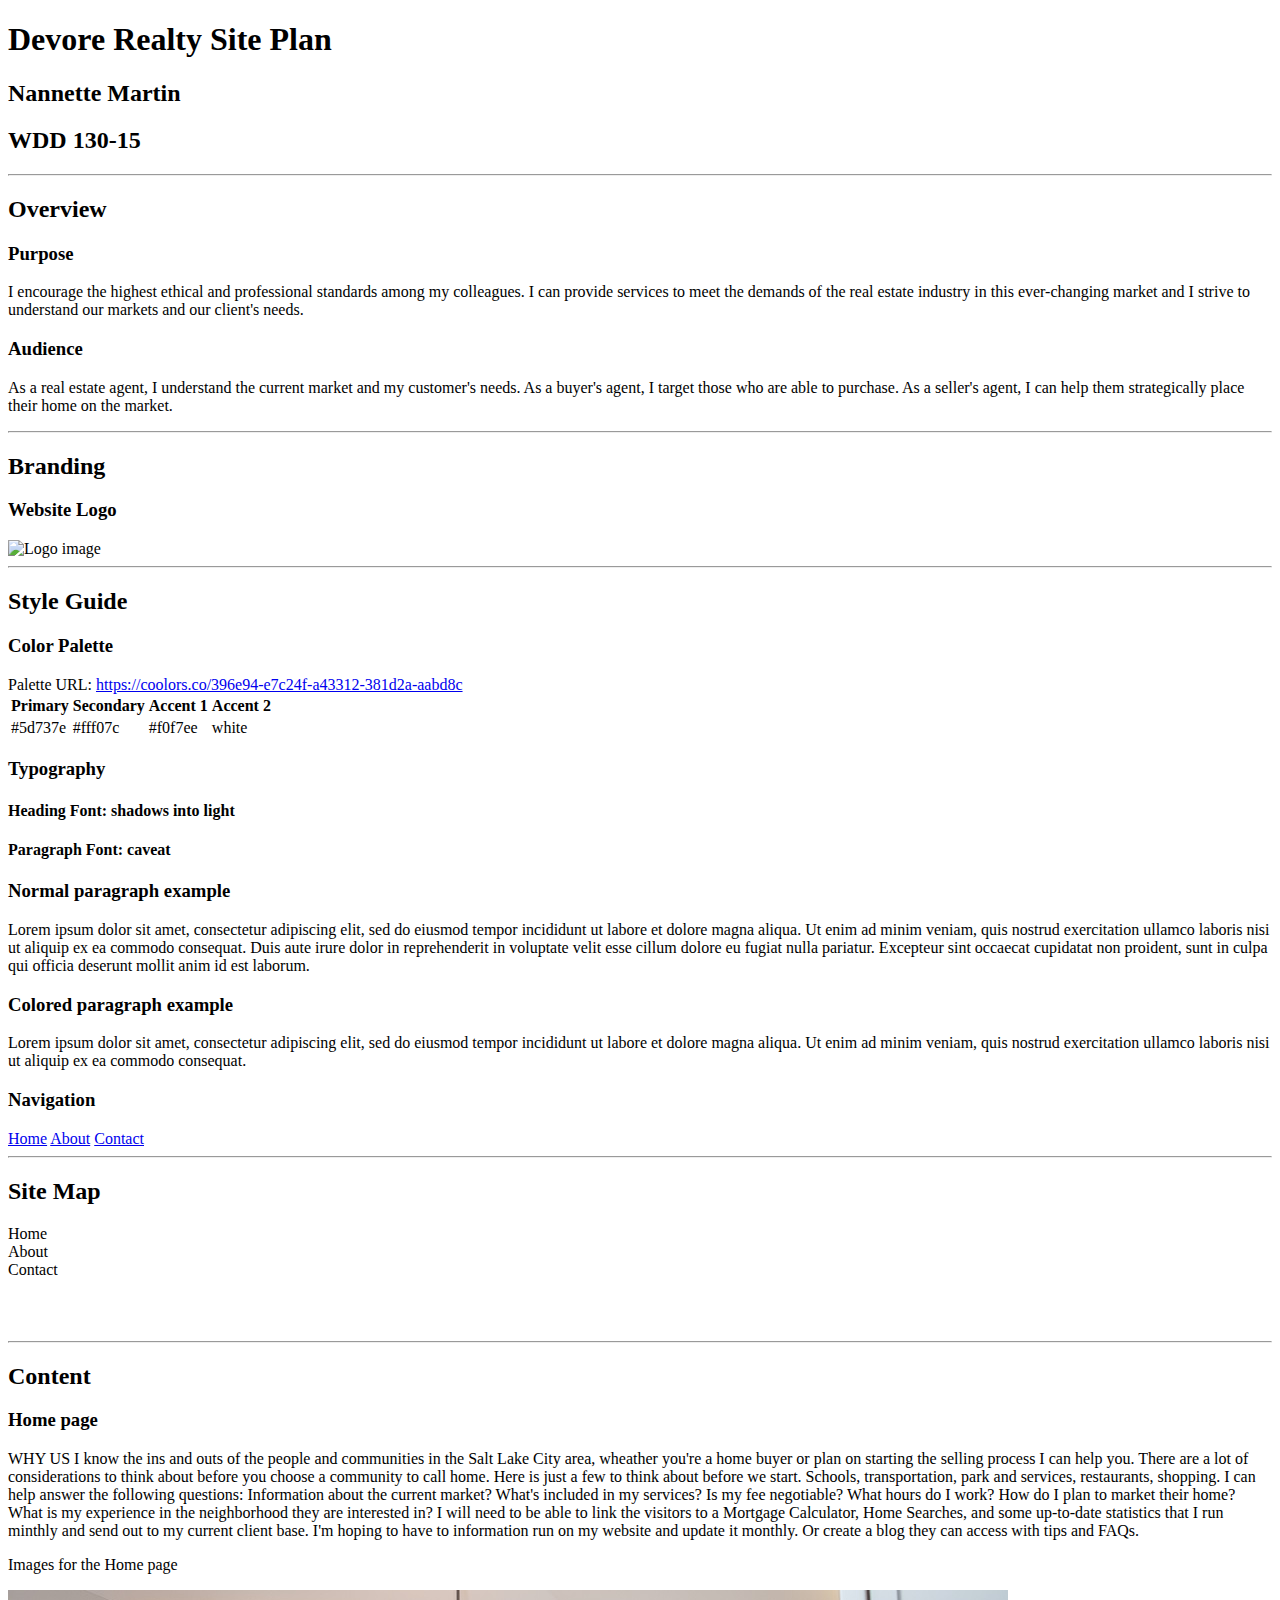
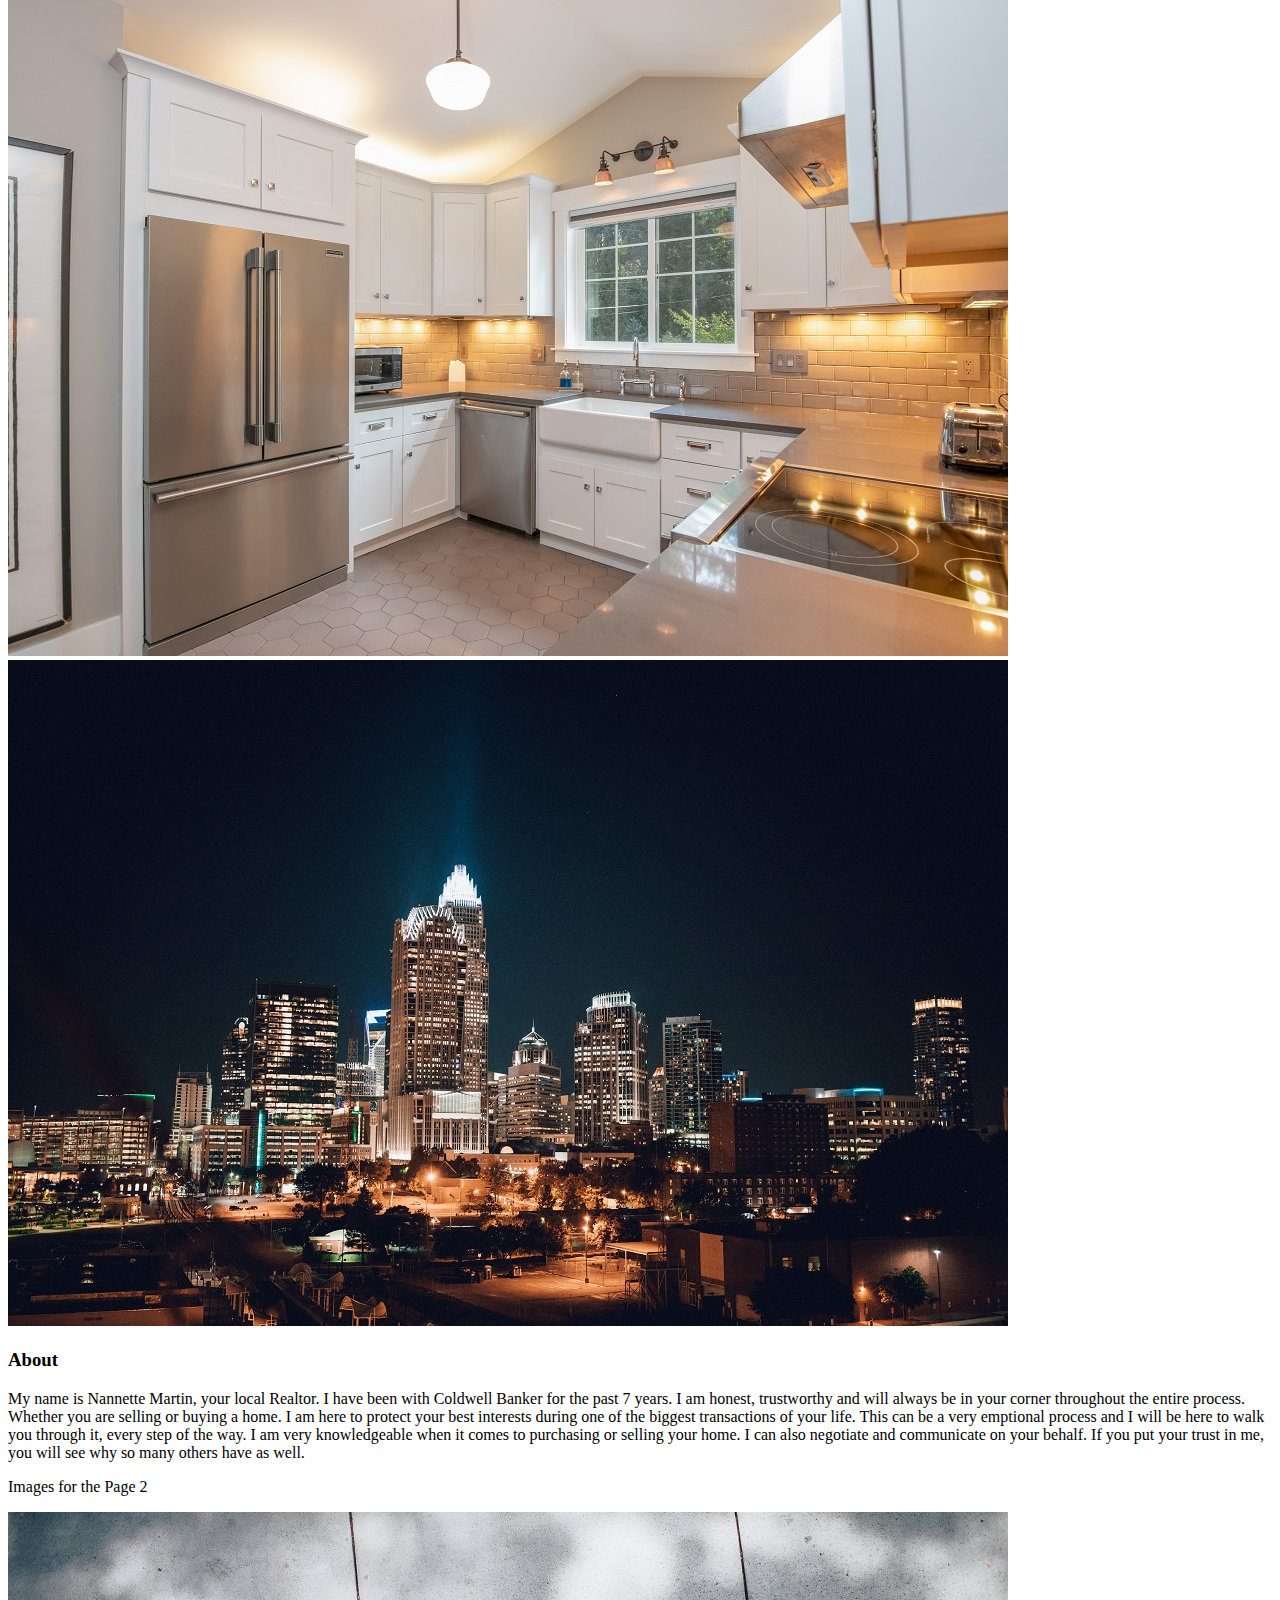
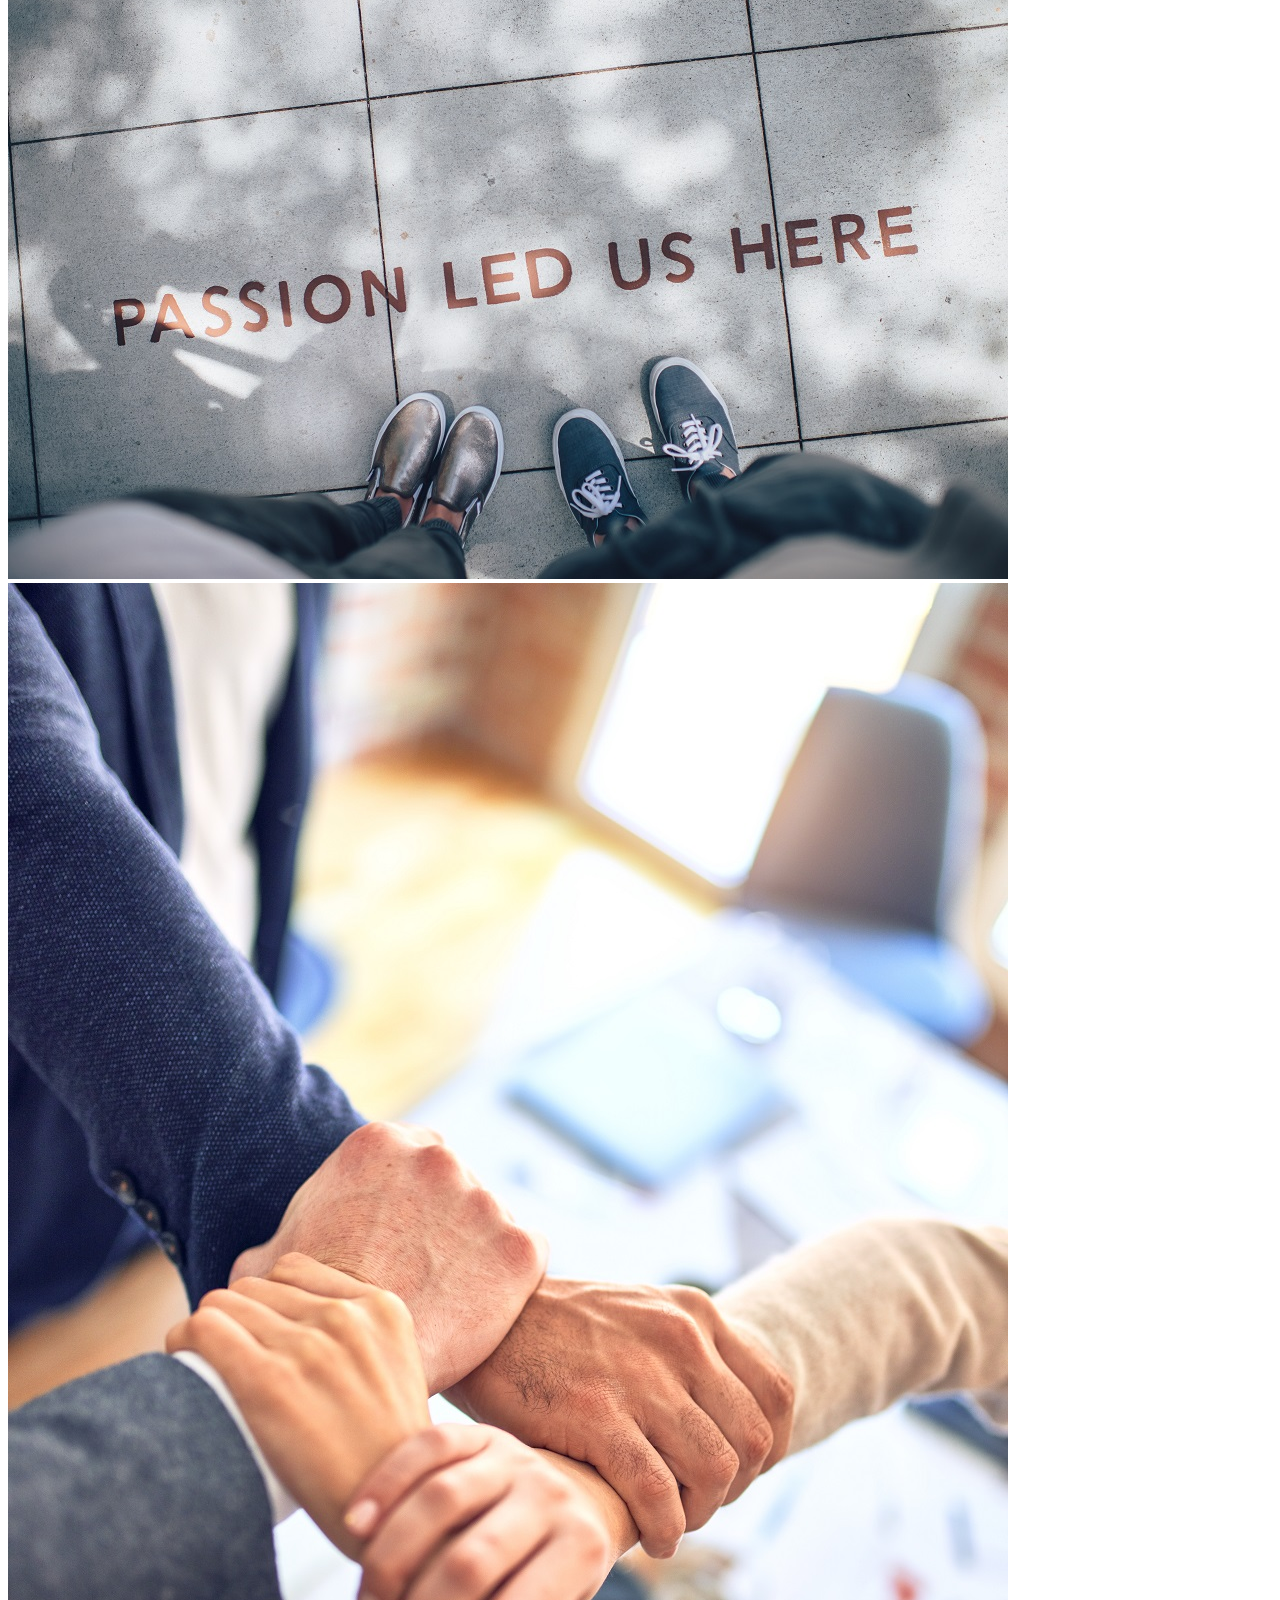
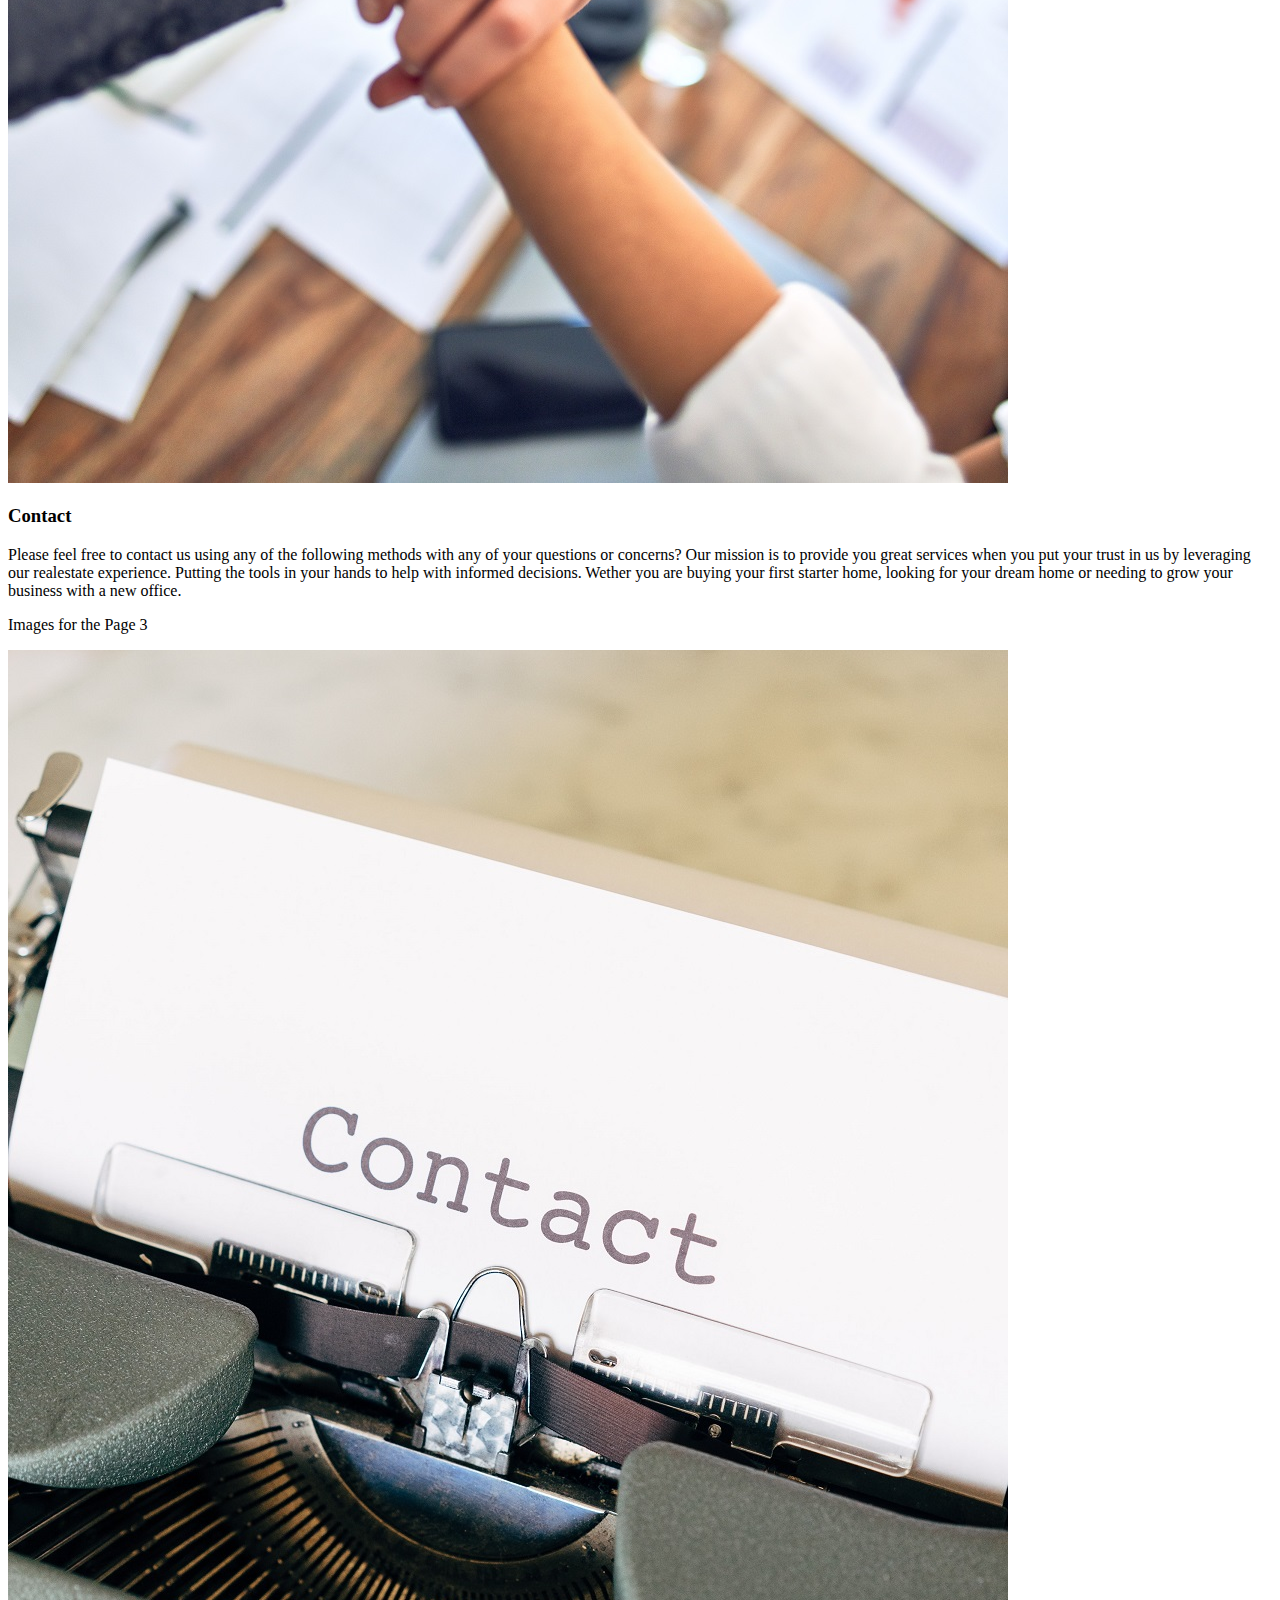
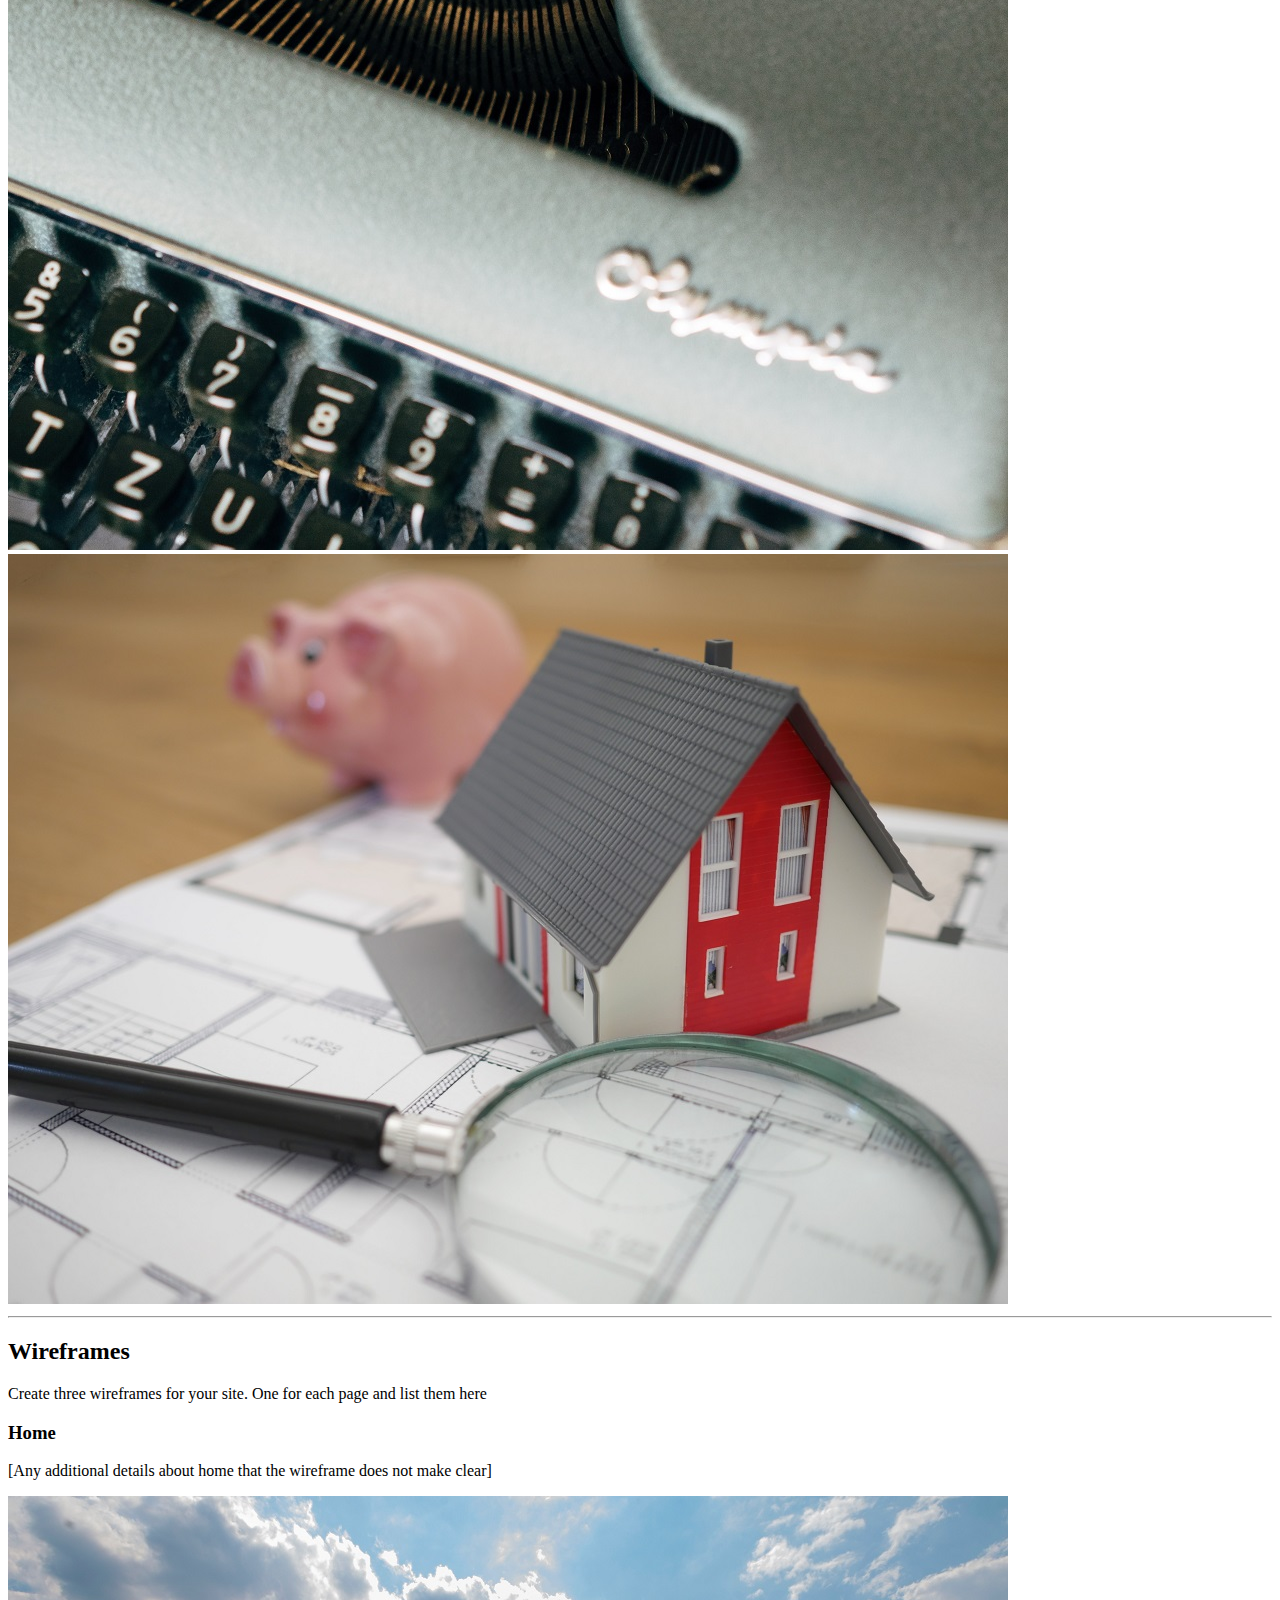
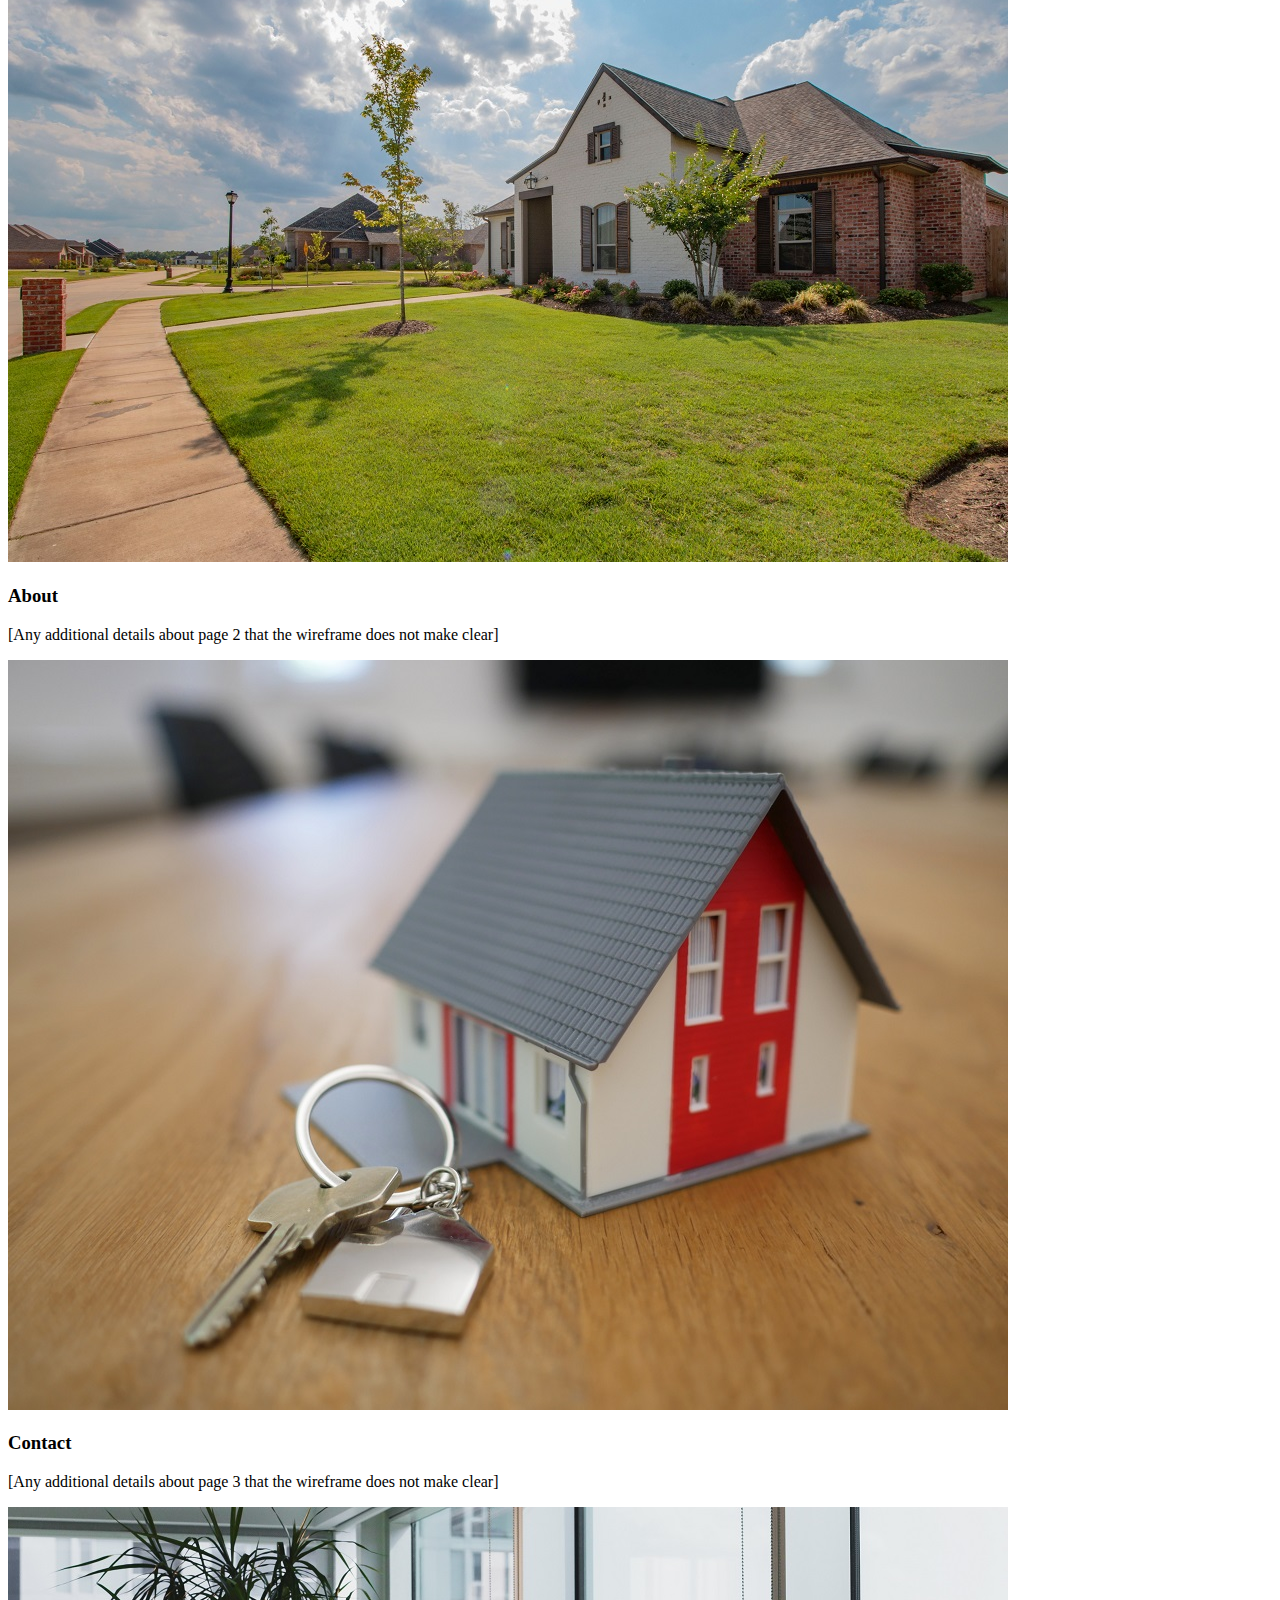
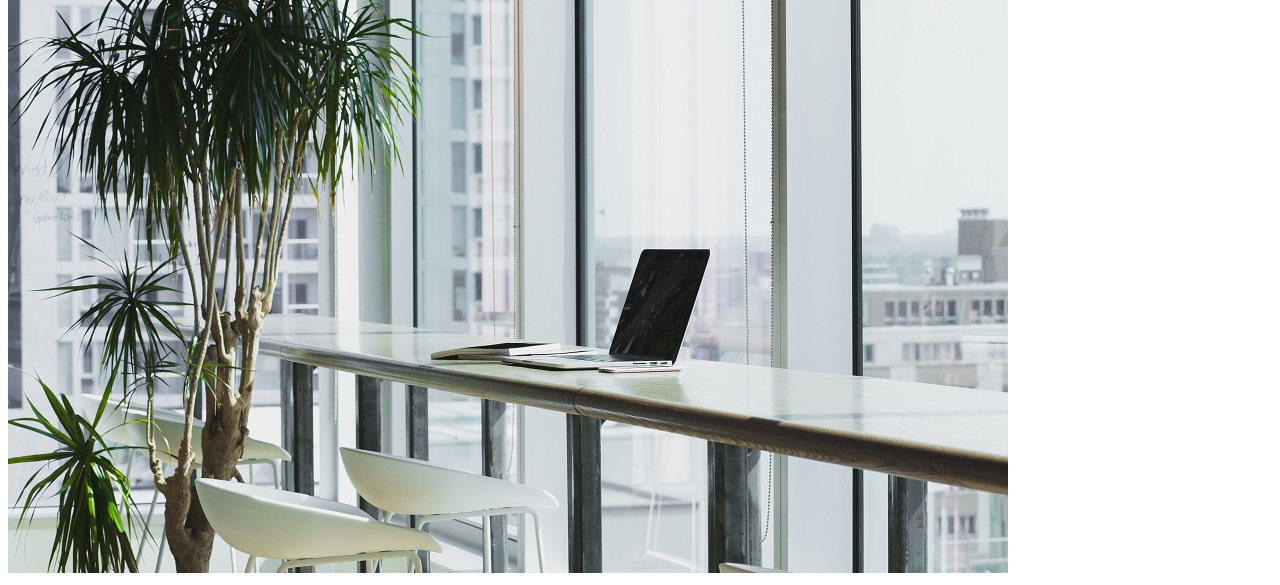
==== devore/site-plan.html @ d33e8442 "update" ====
<!DOCTYPE html>
<html lang="en-us">
    
  <head>
    <meta charset="utf-8">
    <title>Site Plan</title>
    <link type="text/css" rel="stylesheet" href="styles/site-plan.css">
  </head>

  <body>
    <header>
      <h1>Devore Realty Site Plan</h1>
      <h2>Nannette Martin</h2>
      <h2>WDD 130-15</h2>
      <!-- In the header above, add the name or your site, your name and class number. For example if you are in section 3 you would put WDD 130.03 -->
    </header>
    <main>

      <!-- ------------------------Steps 2-3------------------------------ -->
      <hr>
      <h2>Overview</h2>
      <h3>Purpose</h3>
      <p>I encourage the highest ethical and professional standards among my colleagues. I can provide services to meet the demands of the real estate industry in this ever-changing market and I strive to understand our markets and our client's needs.</p>  <!-- change this -->


      <h3>Audience</h3>
      <p>As a real estate agent, I understand the current market and my customer's needs. As a buyer's agent, I target those who are able to purchase. As a seller's agent, I can help them strategically place their home on the market. </p>  <!-- change this -->

      <hr>
      <h2>Branding</h2>
      <h3>Website Logo</h3>
      <!-- Replace this with some sort of logo for your site.  A logo can be as simple as the name of your site in a nice font :) -->
      <img src="images/DeVore-logos_transparent.png" alt="Logo image">
      <hr>
      <h2>
        Style Guide
      </h2>

      <!-- ------------------------Steps 4-8------------------------------ -->

      <h3>
        Color Palette
      </h3>
      <!--  The colors you choose for a website are one of the most important decisions you will make. Follow the instructions on the activity in iLearn then return and replace the color codes below with the hex color codes (the 6 digit numbers that show at the bottom of each color) for the colors you have chosen below.  You should have at least 2 colors but do not have to fill in all 4 if you do not need them.  -->

      <!-- Copy and paste the URL to your finished palette below Make sure to paste it into both spots -->
      Palette URL: <a href="https://coolors.co/396e94-e7c24f-a43312-381d2a-aabd8c" target="_blank">https://coolors.co/396e94-e7c24f-a43312-381d2a-aabd8c</a>


      <table class="colors">
        <tr><th>Primary</th><th>Secondary</th><th>Accent 1</th><th>Accent 2</th></tr>
        <!-- Replace the numbers in the boxes below with your hex color codes. Then switch to the site-plan.css file and change your colors there as well. -->
        <tr><td class="primary">#5d737e</td><td class="secondary">#fff07c</td><td class="accent1">#f0f7ee</td><td class="accent2">white</td></tr>
      </table>

      <!-- ------------------------Step 9------------------------------ -->

      <h3>
        Typography
      </h3>
      <!-- Choose a font for your paragraphs (body copy) and headlines. What font(s) have you chosen? Why did you choose what you did?  Make sure to review the list of web safe fonts at W3Schools.org as a starting point.  Think also about which of your colors above you might use for background and font colors. -->

      <h4>
        Heading Font: shadows into light  <!-- change this -->
      </h4>
      <h4>
        Paragraph Font: caveat  <!-- change this -->
      </h4>
      <h3>
        Normal paragraph example
      </h3>
      <p>
        Lorem ipsum dolor sit amet, consectetur adipiscing elit, sed do eiusmod tempor incididunt ut labore et dolore magna aliqua. Ut enim ad minim veniam, quis nostrud exercitation ullamco laboris nisi ut aliquip ex ea commodo consequat. Duis aute irure dolor in reprehenderit in voluptate velit esse cillum dolore eu fugiat nulla pariatur. Excepteur sint occaecat cupidatat non proident, sunt in culpa qui officia deserunt mollit anim id est laborum.
      </p>
      <h3>
        Colored paragraph example
      </h3>
      <p class="colored">
        Lorem ipsum dolor sit amet, consectetur adipiscing elit, sed do eiusmod tempor incididunt ut labore et dolore magna aliqua. Ut enim ad minim veniam, quis nostrud exercitation ullamco laboris nisi ut aliquip ex ea commodo consequat. 
      </p>

      <!-- ------------------------Step 10------------------------------ -->

      <h3>
        Navigation
      </h3>
      <!-- Think about how you want your navigation bar to look. In the site-plan.css file change the colors to your colors to get the look you desire. --> 
      <nav>
        <a href="#">Home</a>
        <a href="#">About</a>
        <a href="#">Contact</a>
      </nav>
      <hr>
      <h2>
        Site Map
      </h2>
      <div class="sitemap">
        <div class="sm-home">
          Home
        </div>
        <div class="sm-page2">
          About <!-- change this -->
        </div>
        <div class="sm-page3">
          Contact  <!-- change this -->
        </div>

        <div class="top">
          &nbsp;
        </div>
        <div class="left">
          &nbsp;
        </div>
        <div class="right">
          &nbsp;
        </div>

      </div>

      <!-- --------Content Section -------------- -->
      <hr>
      <h2>
        Content
      </h2>
      <h3>Home page</h3>
      <p>
        WHY US
        I know the ins and outs of the people and communities in the Salt Lake City area, wheather you're a home buyer or plan on starting the selling process I can help you.
         There are a lot of considerations to think about before you choose a community to call home. Here is just a few to think about before we start.
         Schools, transportation, park and services, restaurants, shopping.

         I can help answer the following questions:

         Information about the current market?
         What's included in my services?
         Is my fee negotiable?
         What hours do I work?
         How do I plan to market their home?
         What is my experience in the neighborhood they are interested in?

         I will need to be able to link the visitors to a Mortgage Calculator, Home Searches, and some up-to-date statistics that I run minthly and send out to my current client base.
          I'm hoping to have to information run on my website and update it monthly. Or create a blog they can access with tips and FAQs.
      </p>
      <p>Images for the Home page</p>
        <img src="images/homebanner.jpg" alt="image for homepage">
        <img src="images/city.jpg" alt="image for homepage">

      </ul>
      <h3>About</h3>
      <p>
        My name is Nannette Martin, your local Realtor. I have been with Coldwell Banker for the past 7 years. I am honest, trustworthy and will always be in your corner throughout the entire process.
         Whether you are selling or buying a home. I am here to protect your best interests during one of the biggest transactions of your life. This can be a very emptional process and I will be here to walk you through it, 
         every step of the way. I am very knowledgeable when it comes to purchasing or selling your home. I can also negotiate and communicate on your behalf.
         If you put your trust in me, you will see why so many others have as well.
      </p>
      <p>Images for the Page 2</p>
        <img src="images/passion.jpg" alt="image for page">
        <img src="images/teamwork.jpg" alt="image for page">

      </ul>
      <h3>Contact</h3>
      <p>
        Please feel free to contact us using any of the following methods with any of your questions or concerns?
        Our mission is to provide you great services when you put your trust in us by leveraging our realestate experience.
         Putting the tools in your hands to help with informed decisions. Wether you are buying your first starter home, 
         looking for your dream home or needing to grow your business with a new office.
      </p>
      <p>Images for the Page 3</p>
        <img src="images/contact.jpg" alt="image for page3">
        <img src="images/searchingwithhome.jpg" alt="image for page3">

      </ul>
      <hr>
      <h2>
        Wireframes
      </h2>
      <p>
        Create three wireframes for your site. One for each page and list them here</p>

      <h3>Home</h3>
      <p>         
        [Any additional details about home that the wireframe does not make clear]
      </p>
      <img src="images/house.jpg" alt="home page wireframe">

      <h3>About</h3>
      <p>         
        [Any additional details about page 2 that the wireframe does not make clear]
      </p>
      <img src="images/keywithhome.jpg" alt="page 2 wireframe">

      <h3>Contact</h3>
      <p>         
        [Any additional details about page 3 that the wireframe does not make clear]
      </p>
      <img src="images/desk.jpg" alt="page 3 wireframe">
    </main>
  </body>

</html>
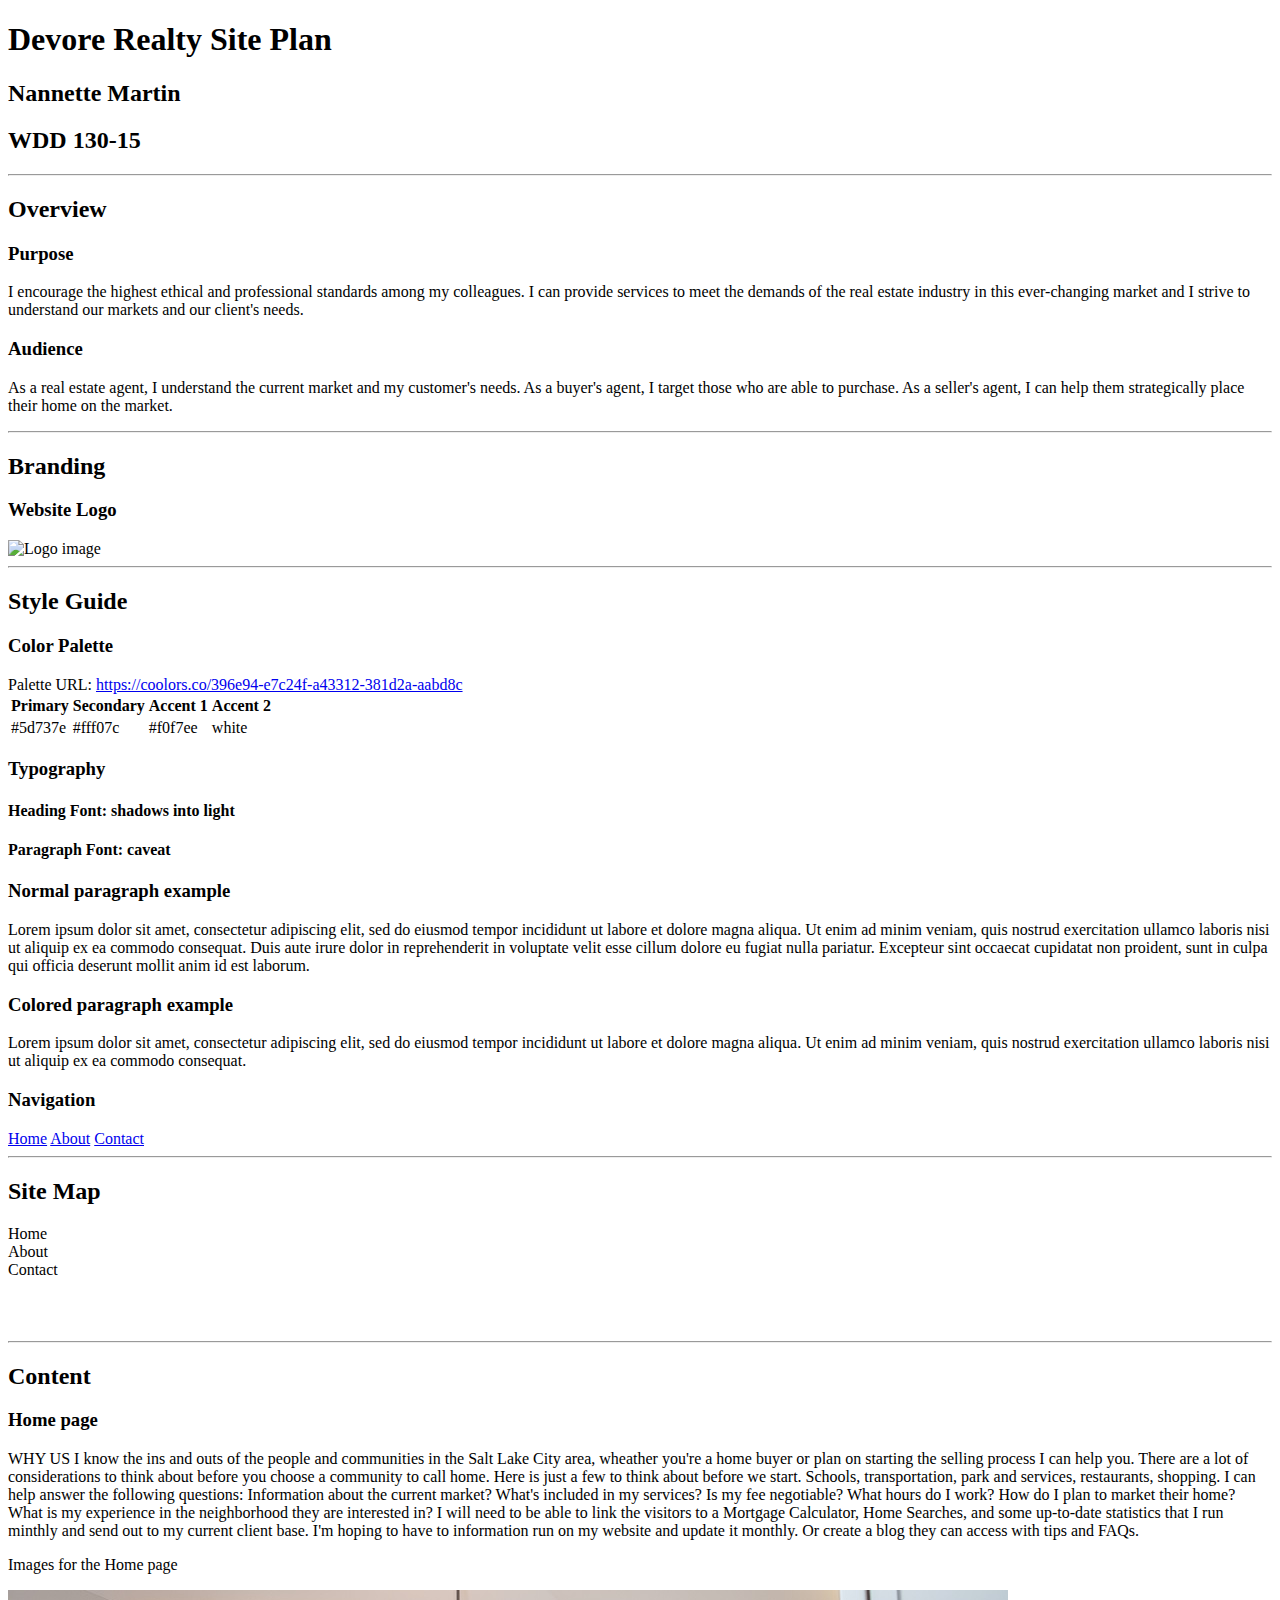
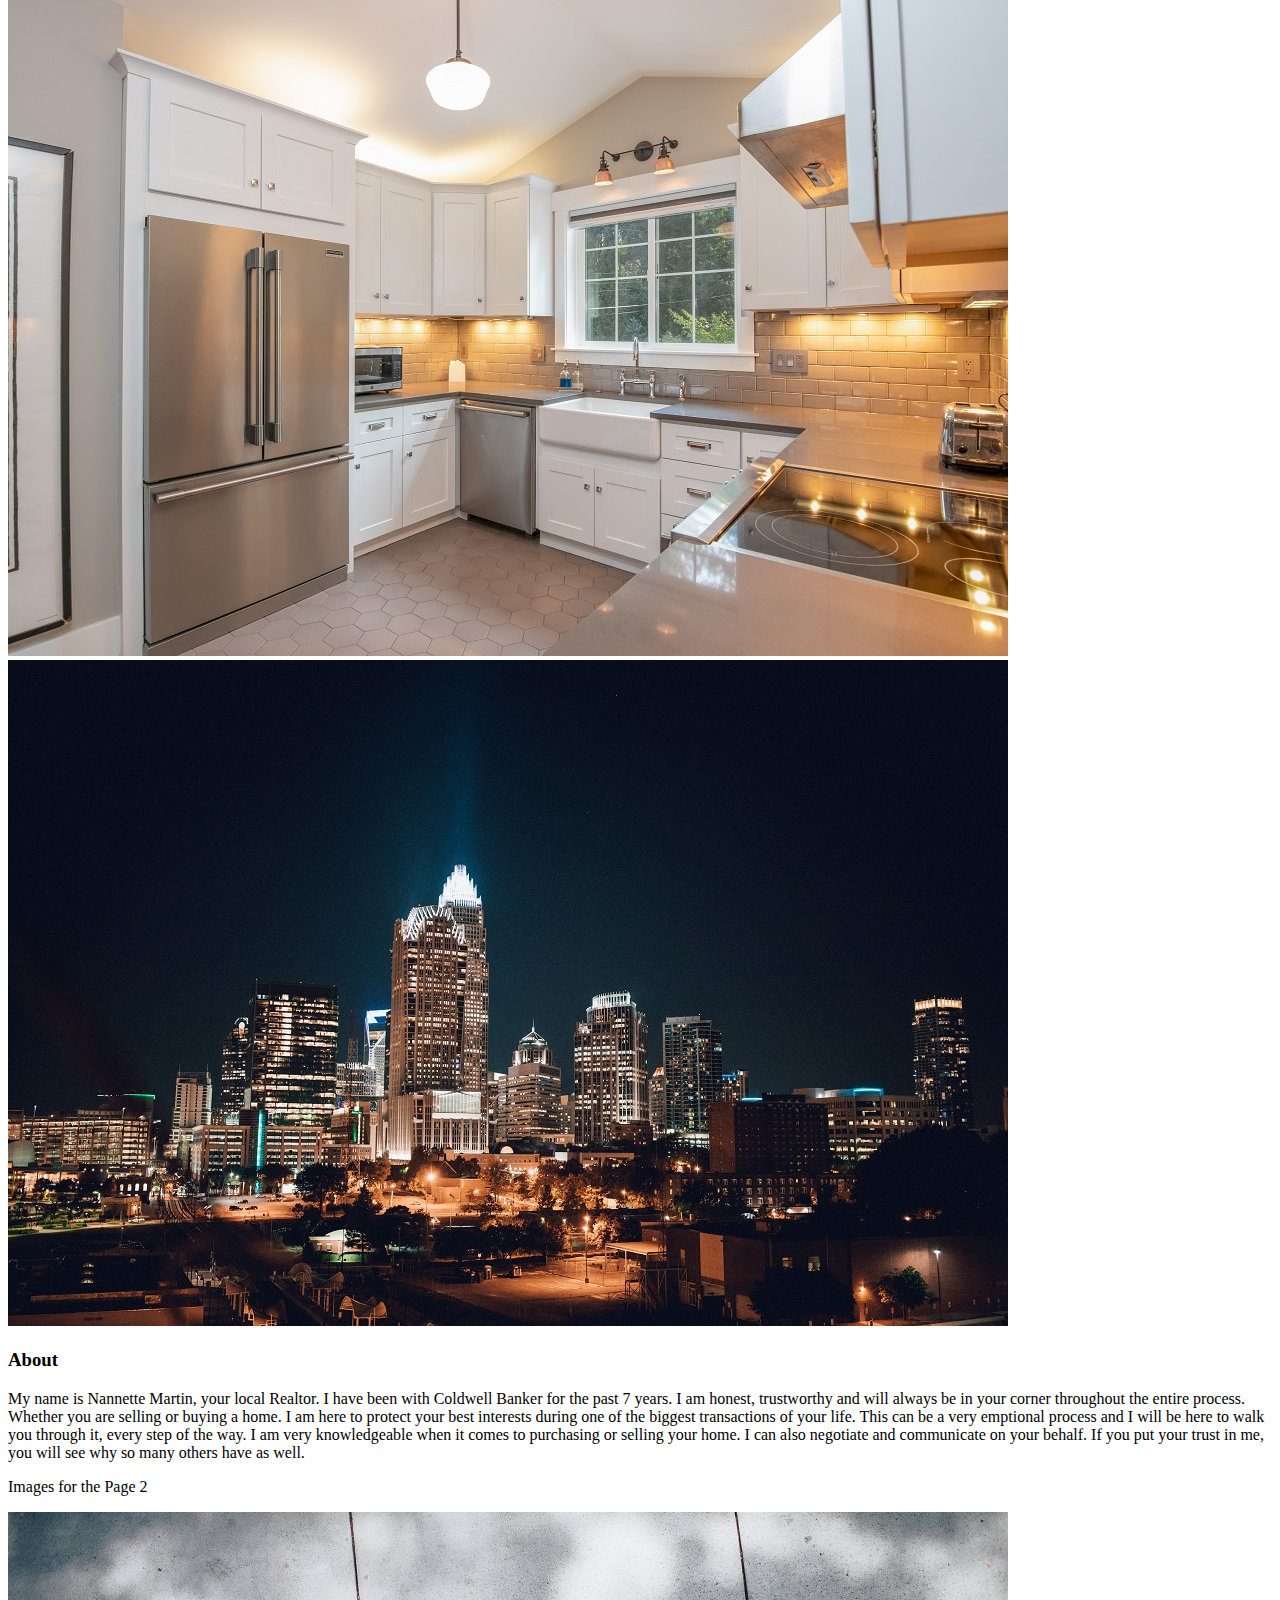
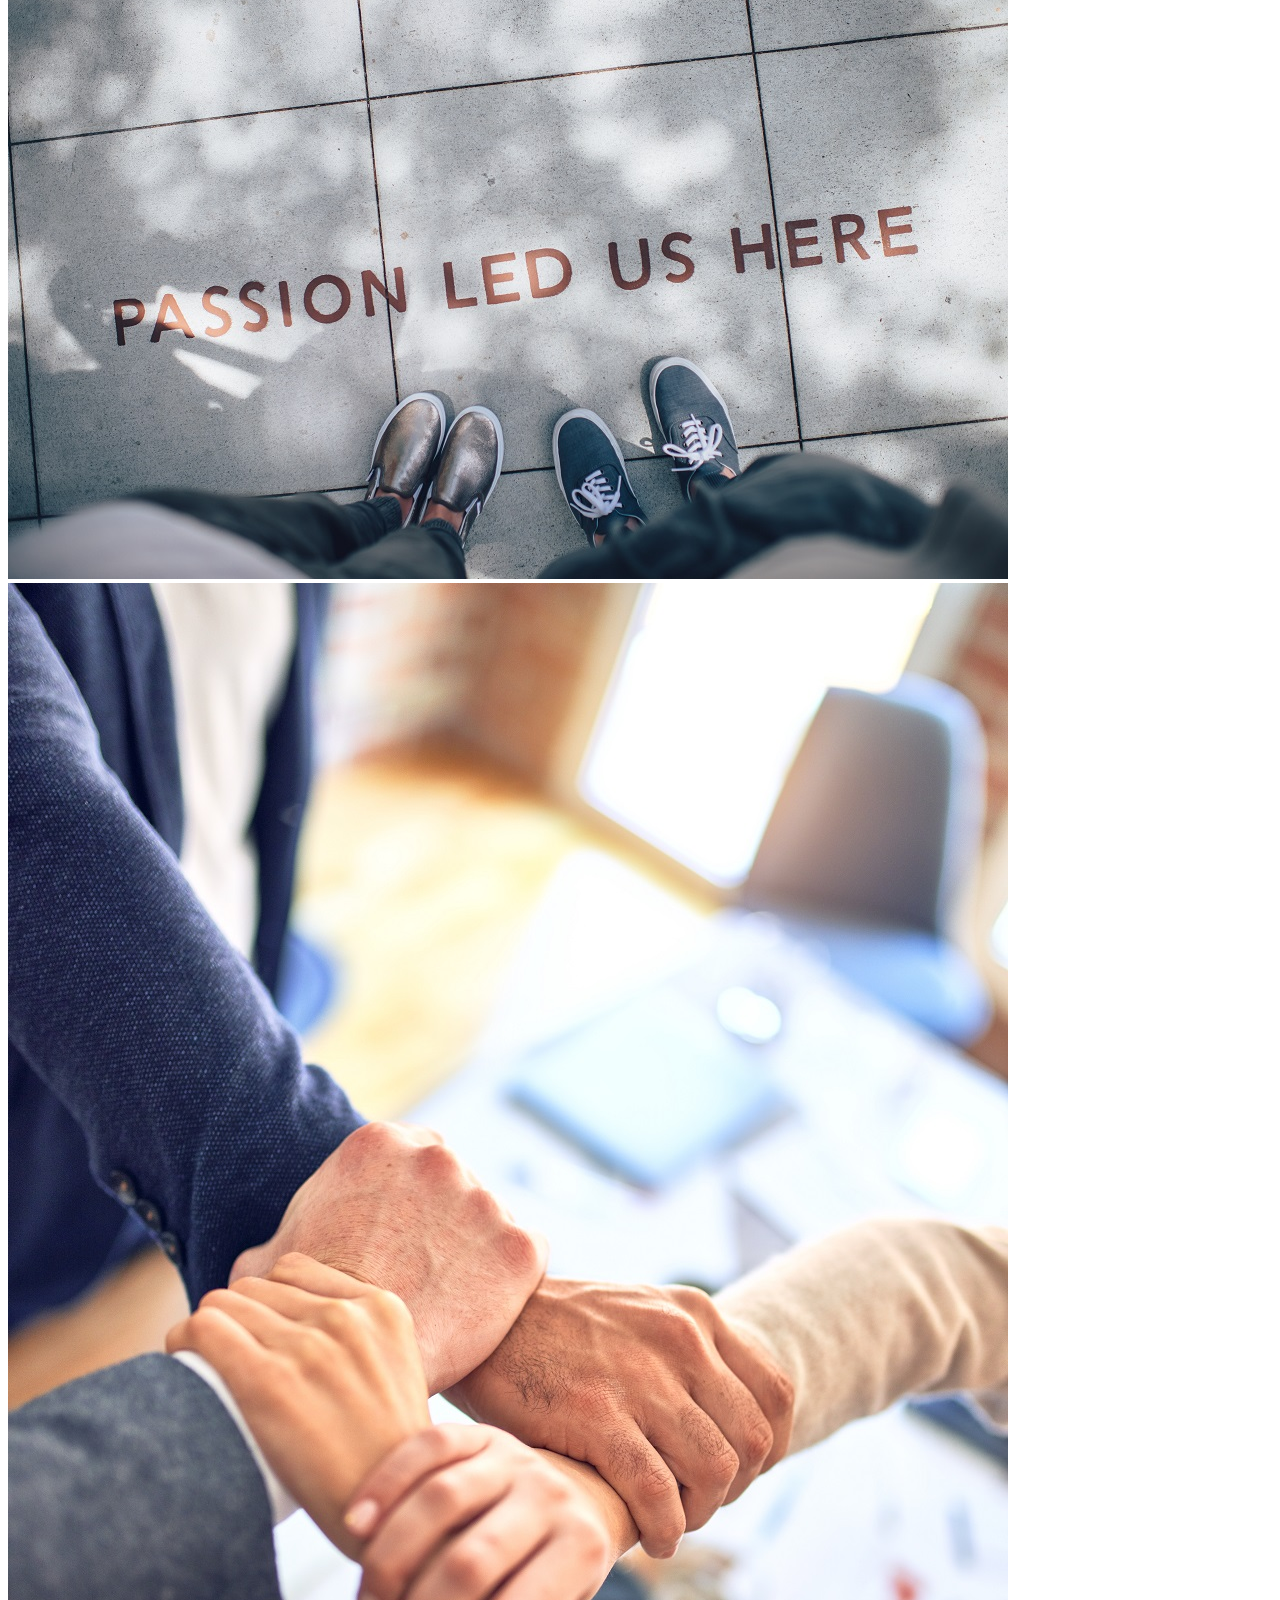
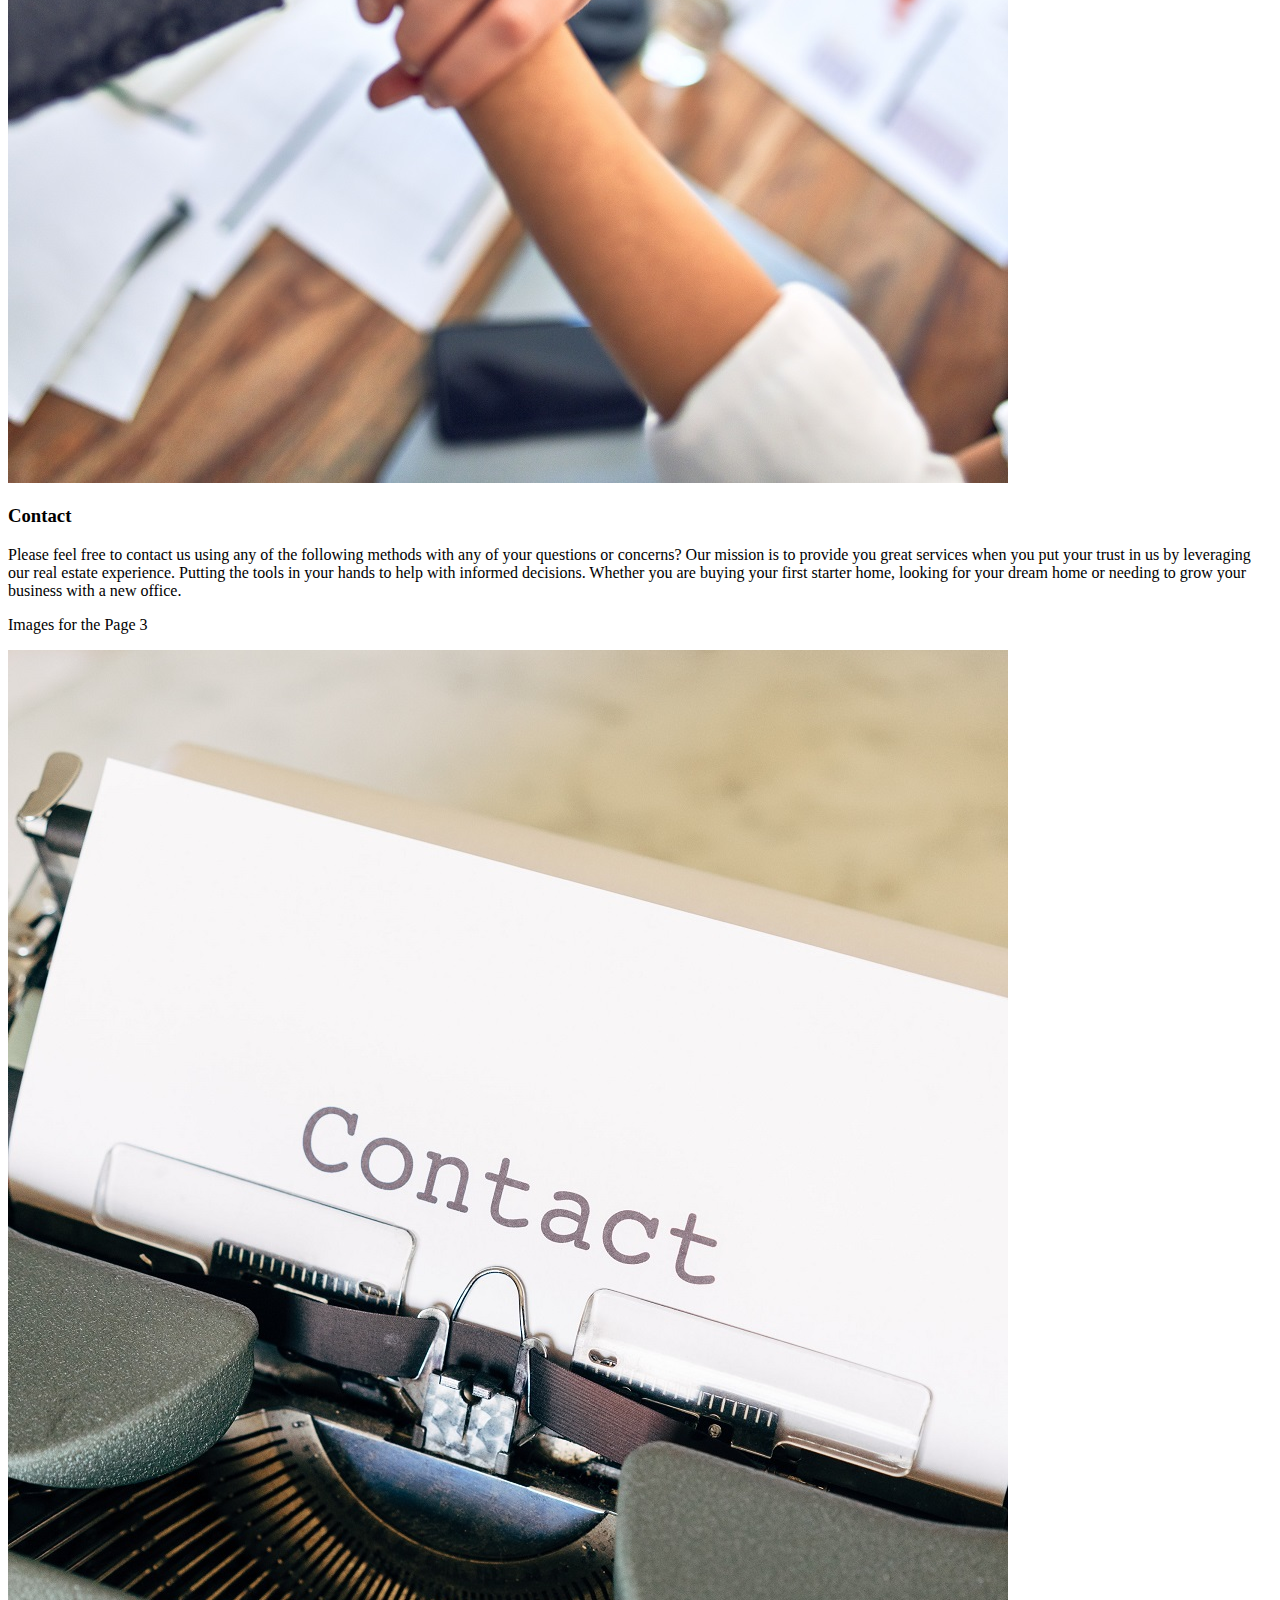
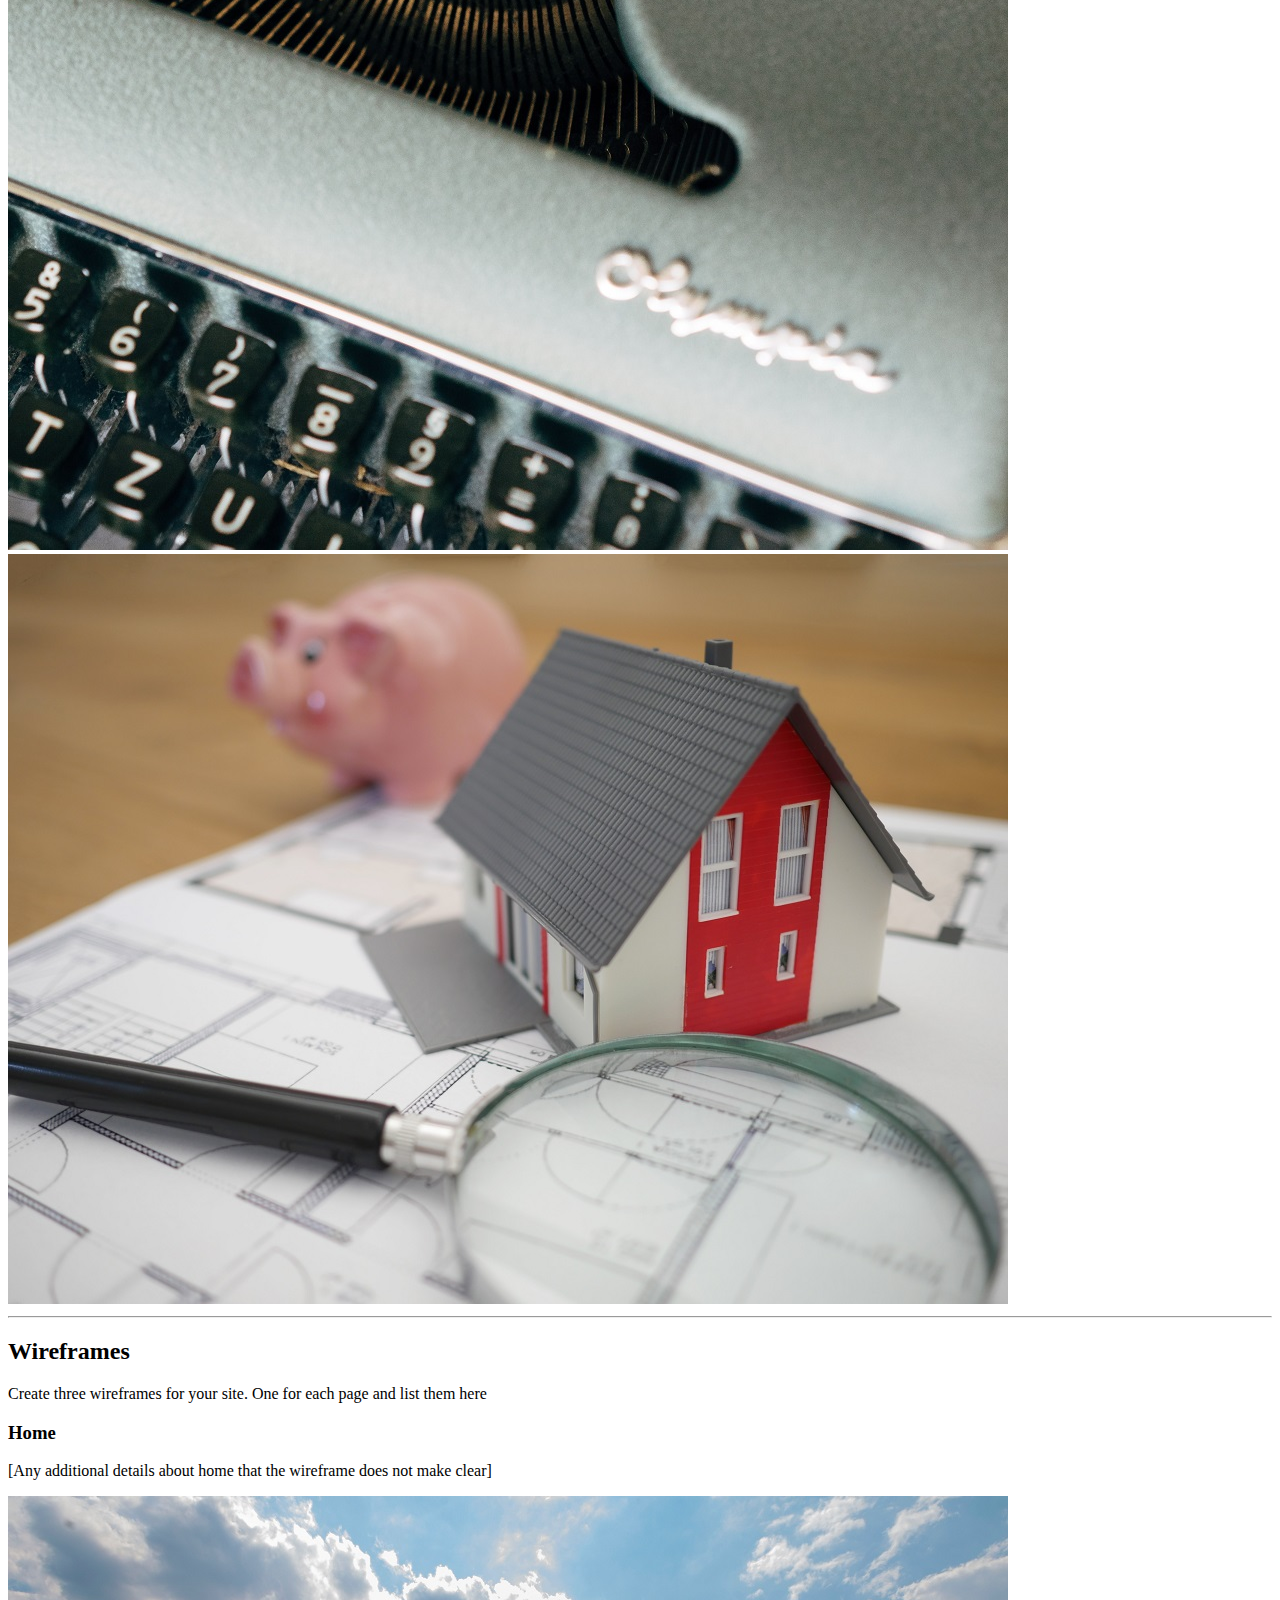
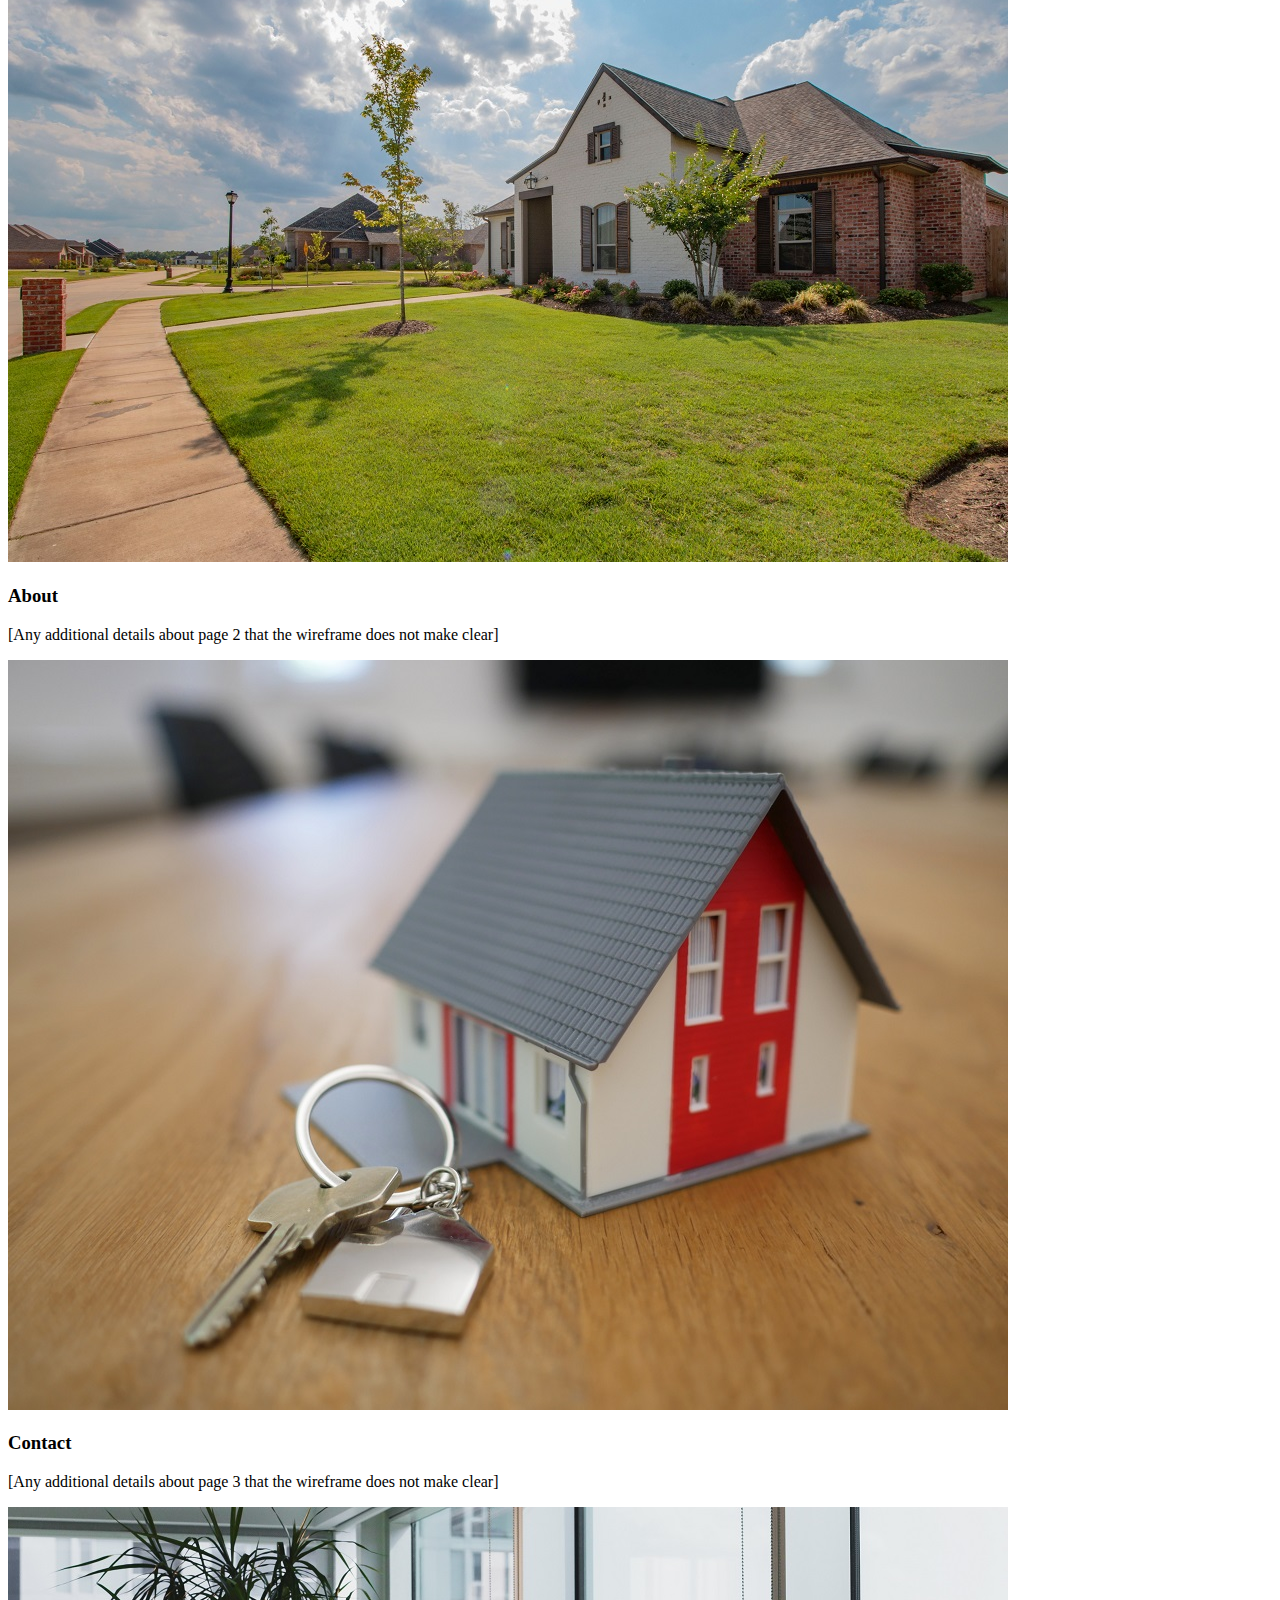
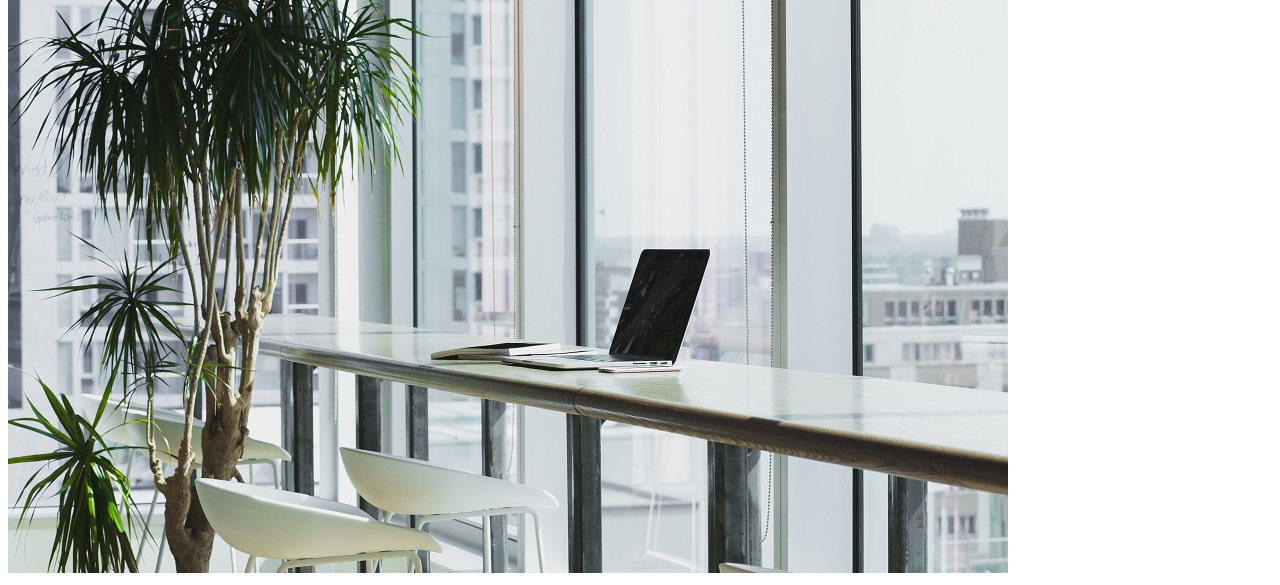
==== commit d92c6793: "update" ====
--- a/devore/site-plan.html
+++ b/devore/site-plan.html
@@ -161,8 +161,8 @@
       <h3>Contact</h3>
       <p>
         Please feel free to contact us using any of the following methods with any of your questions or concerns?
-        Our mission is to provide you great services when you put your trust in us by leveraging our realestate experience.
-         Putting the tools in your hands to help with informed decisions. Wether you are buying your first starter home, 
+        Our mission is to provide you great services when you put your trust in us by leveraging our real estate experience.
+         Putting the tools in your hands to help with informed decisions. Whether you are buying your first starter home, 
          looking for your dream home or needing to grow your business with a new office.
       </p>
       <p>Images for the Page 3</p>
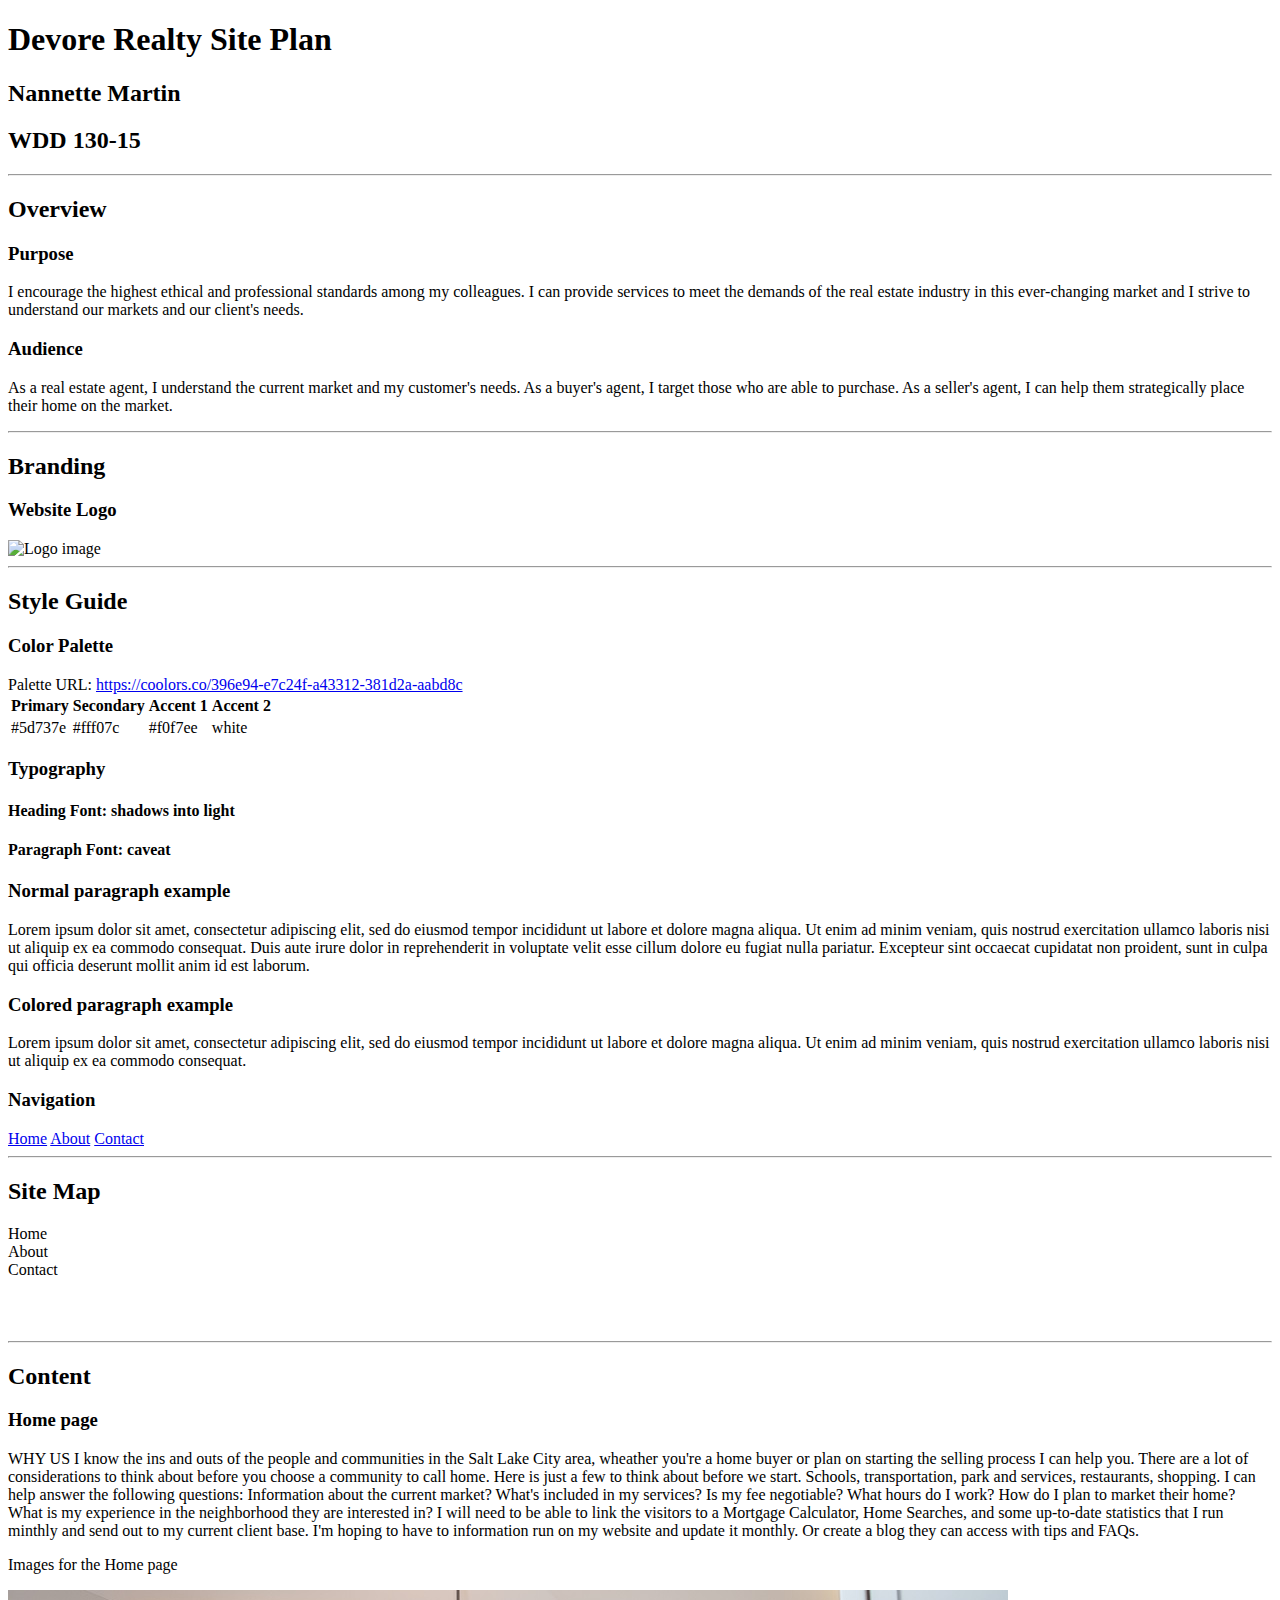
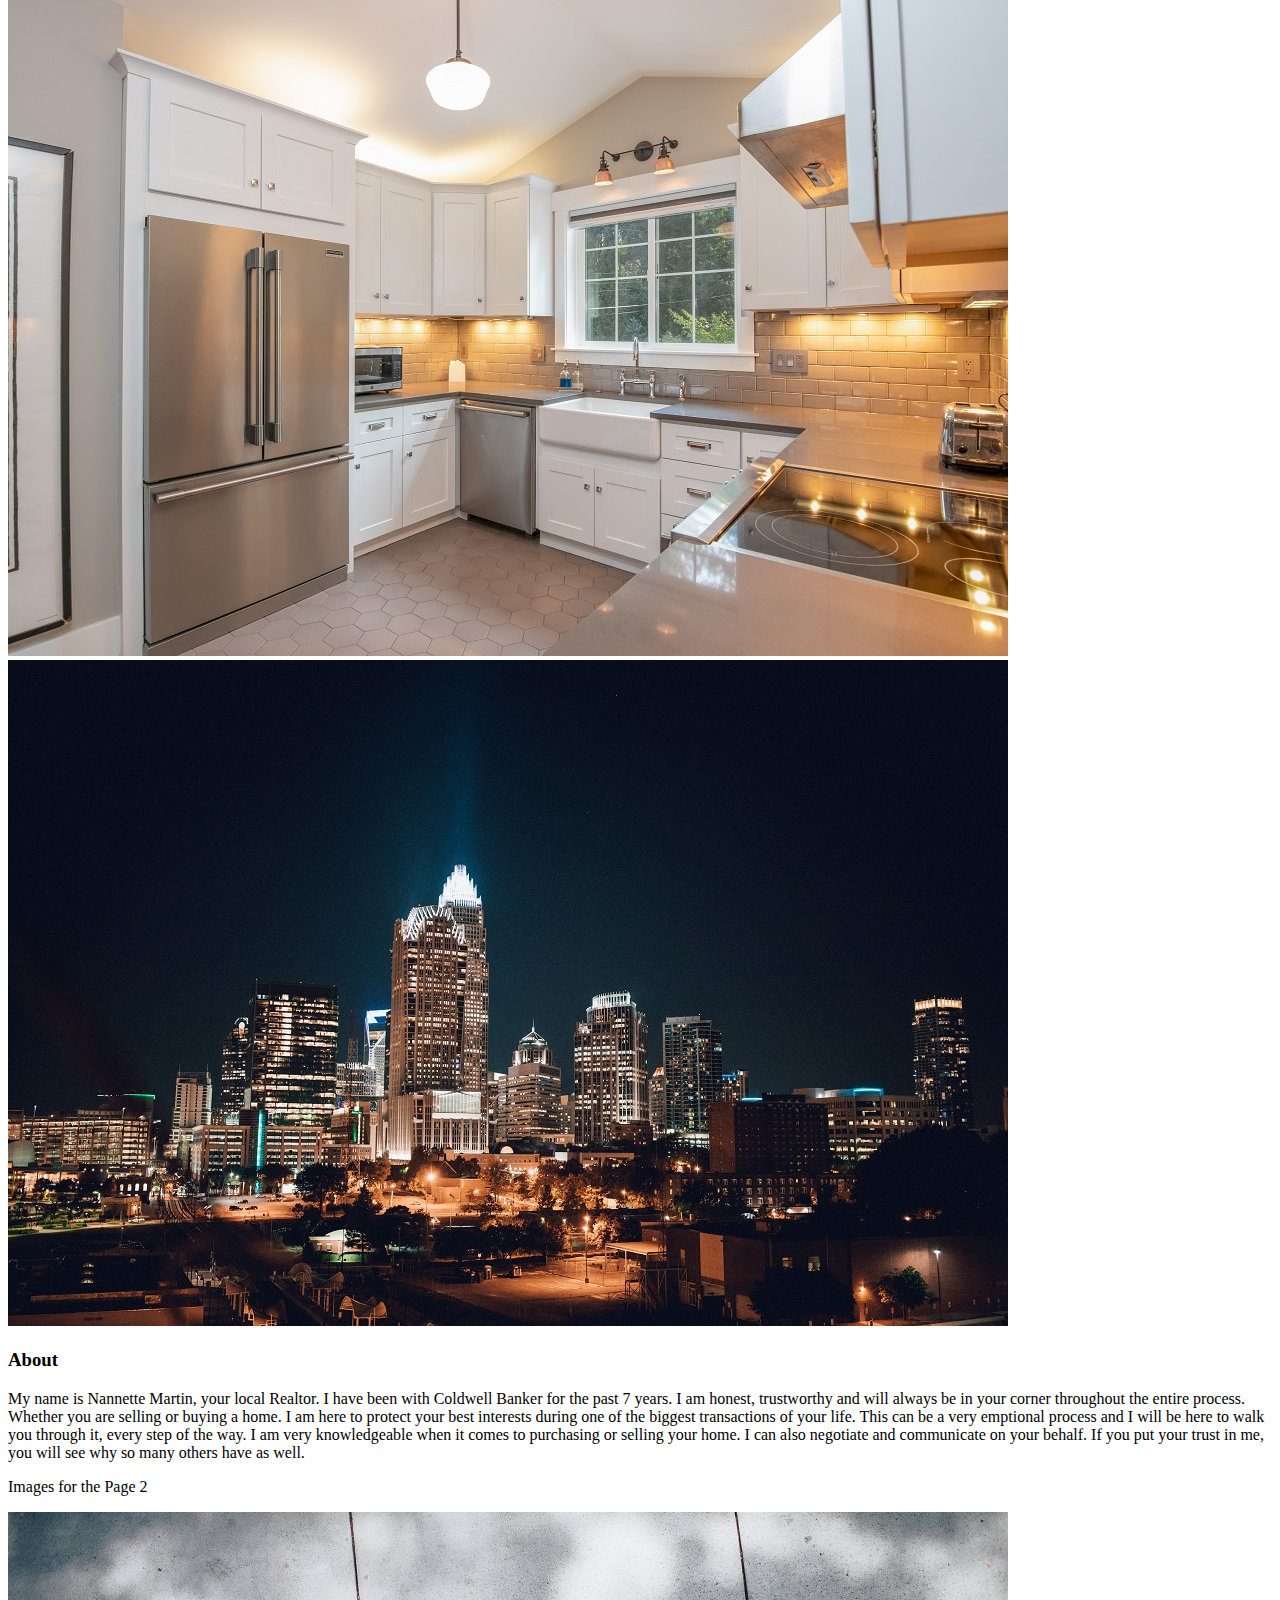
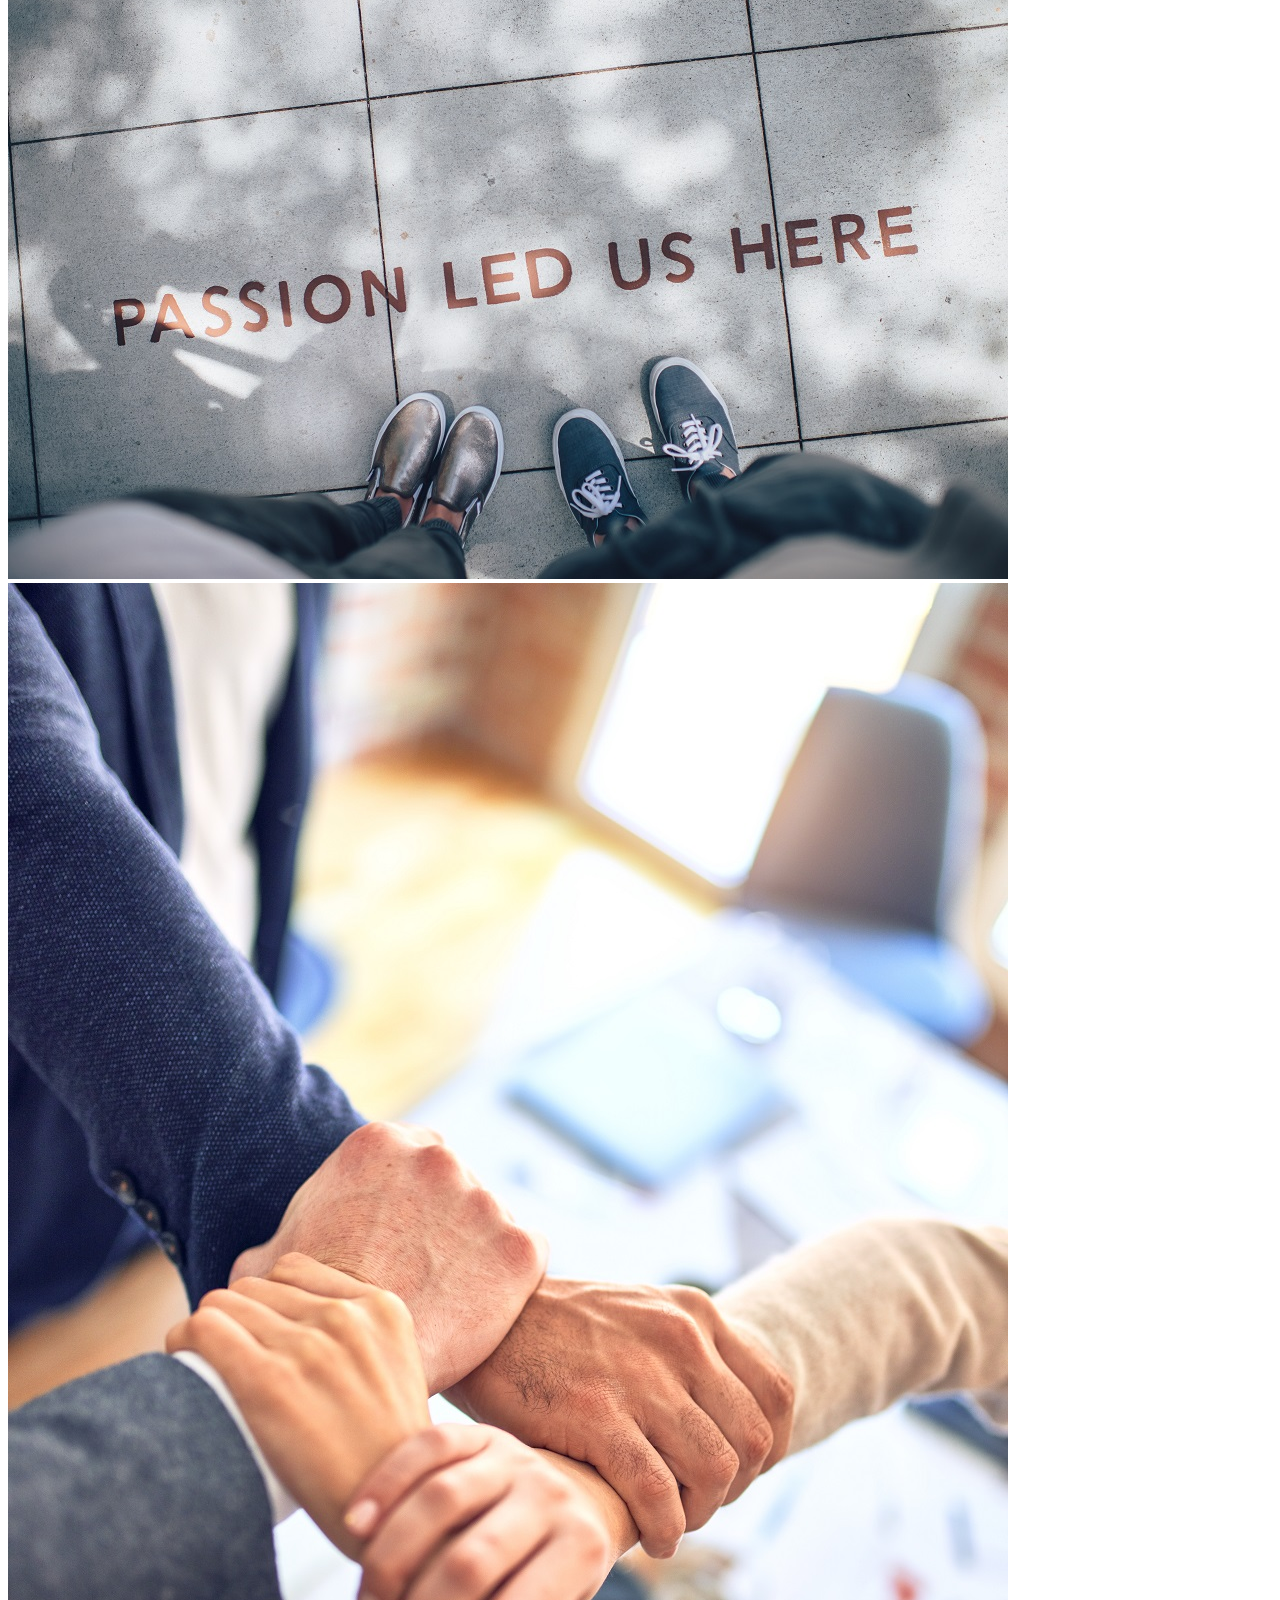
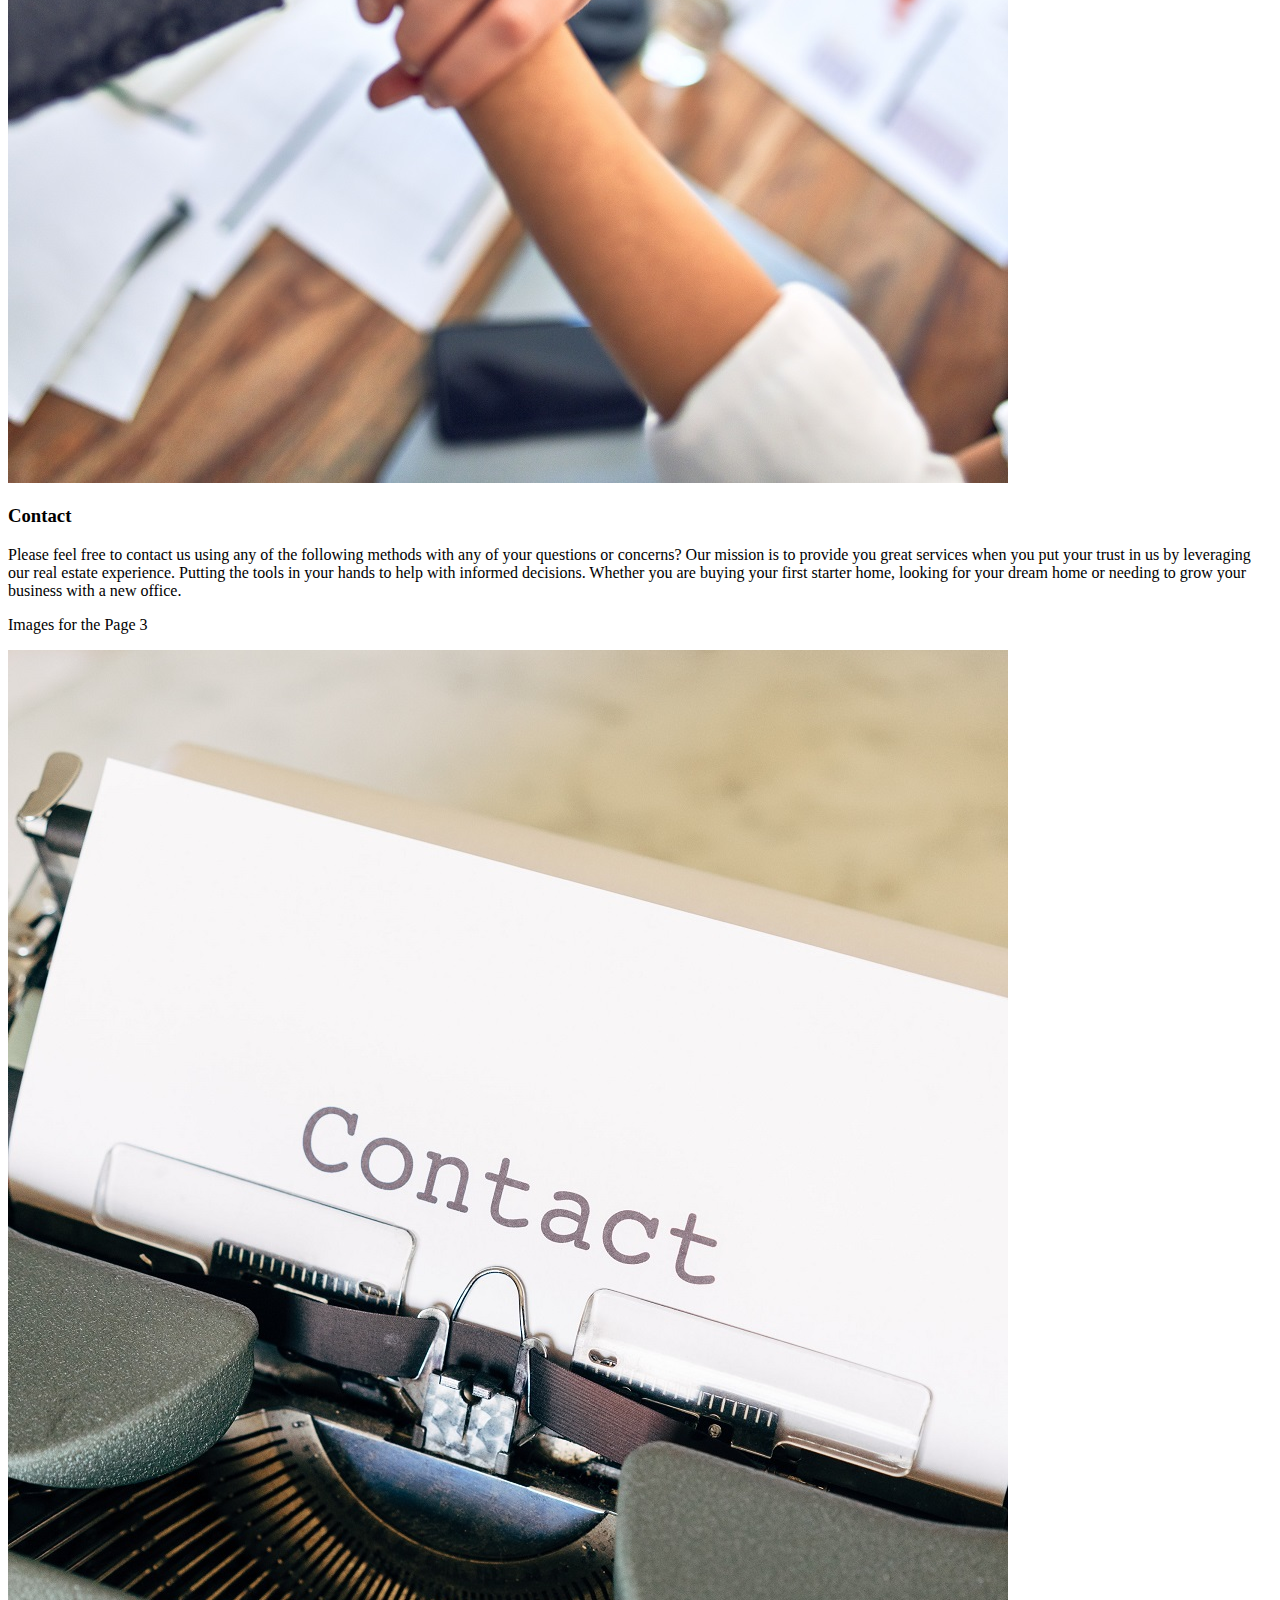
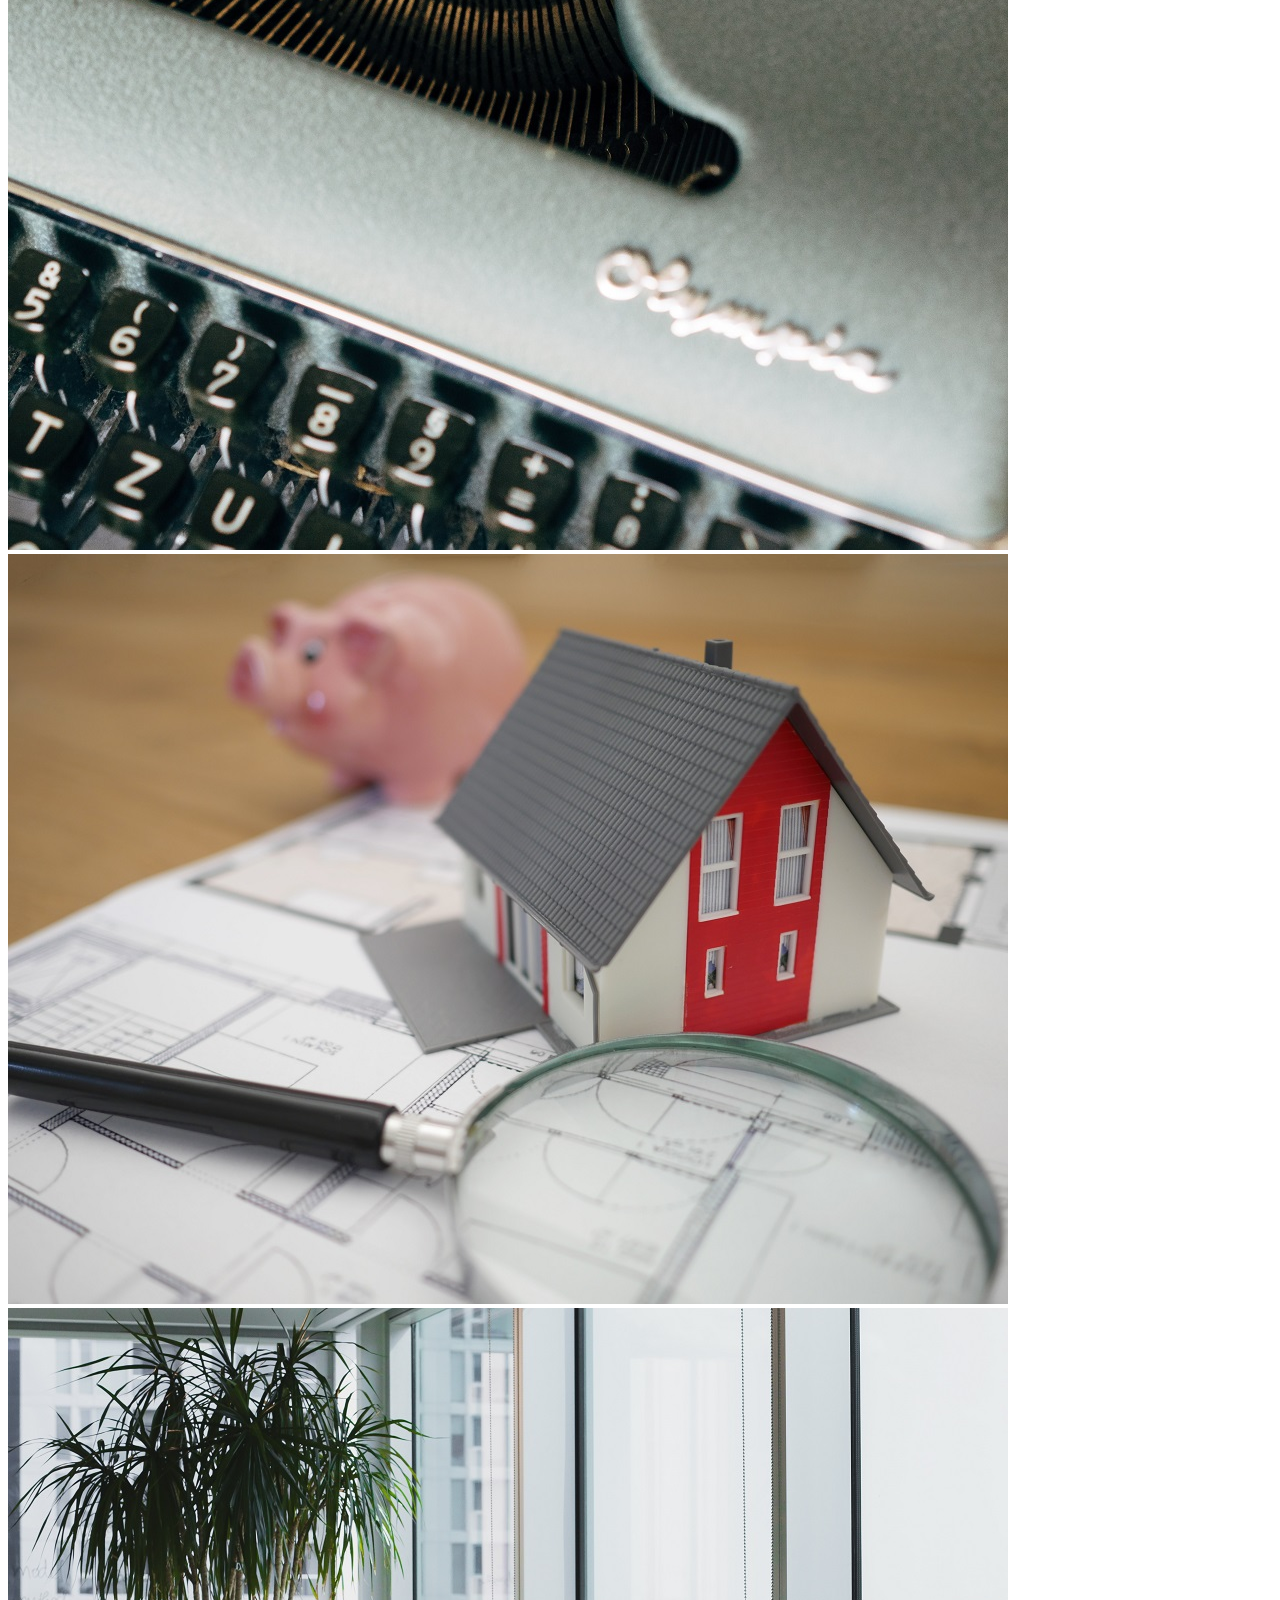
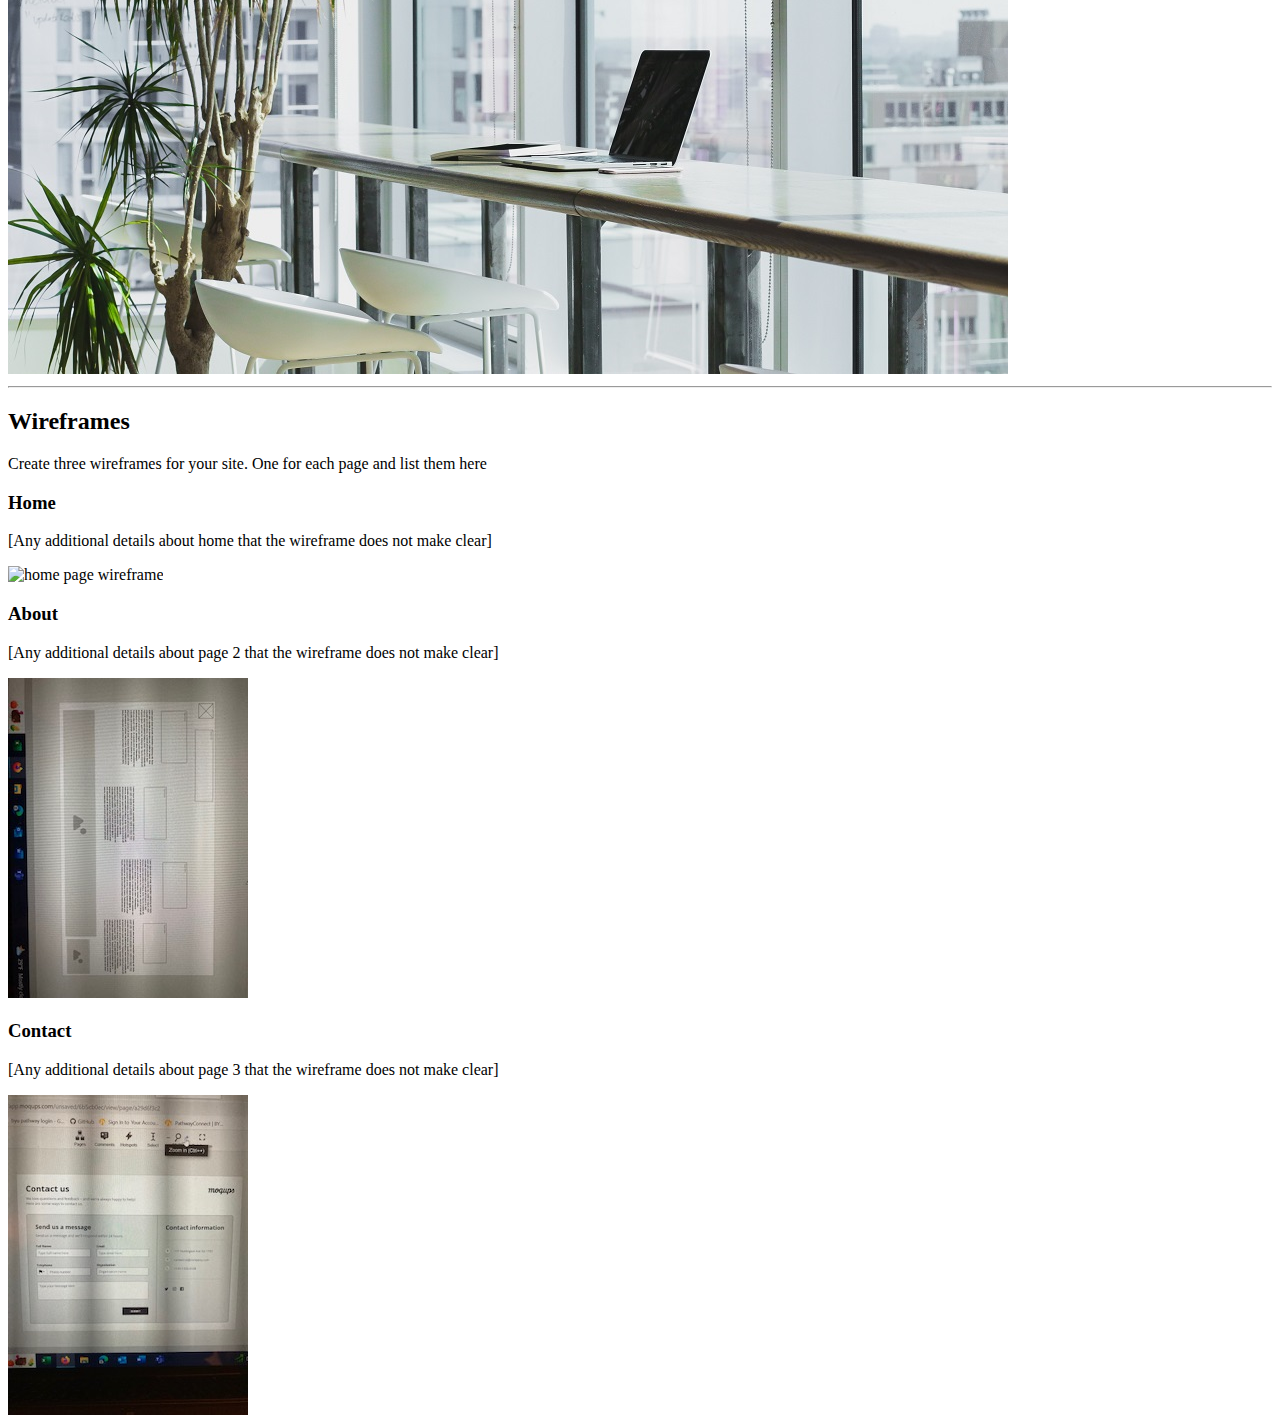
==== commit b3a9387f: "update" ====
--- a/devore/site-plan.html
+++ b/devore/site-plan.html
@@ -168,7 +168,7 @@
       <p>Images for the Page 3</p>
         <img src="images/contact.jpg" alt="image for page3">
         <img src="images/searchingwithhome.jpg" alt="image for page3">
-
+        <img src="images/desk.jpg" alt="page 3 wireframe">
       </ul>
       <hr>
       <h2>
@@ -181,19 +181,19 @@
       <p>         
         [Any additional details about home that the wireframe does not make clear]
       </p>
-      <img src="images/house.jpg" alt="home page wireframe">
+      <img src="images/homepagewireframe" alt="home page wireframe">
 
       <h3>About</h3>
       <p>         
         [Any additional details about page 2 that the wireframe does not make clear]
       </p>
-      <img src="images/keywithhome.jpg" alt="page 2 wireframe">
+      <img src="images/aboutus.jpg" alt="page 2 wireframe">
 
       <h3>Contact</h3>
       <p>         
         [Any additional details about page 3 that the wireframe does not make clear]
       </p>
-      <img src="images/desk.jpg" alt="page 3 wireframe">
+      <img src="images/contactuswireframe.jpg" alt="page 3 wireframe">
     </main>
   </body>
 
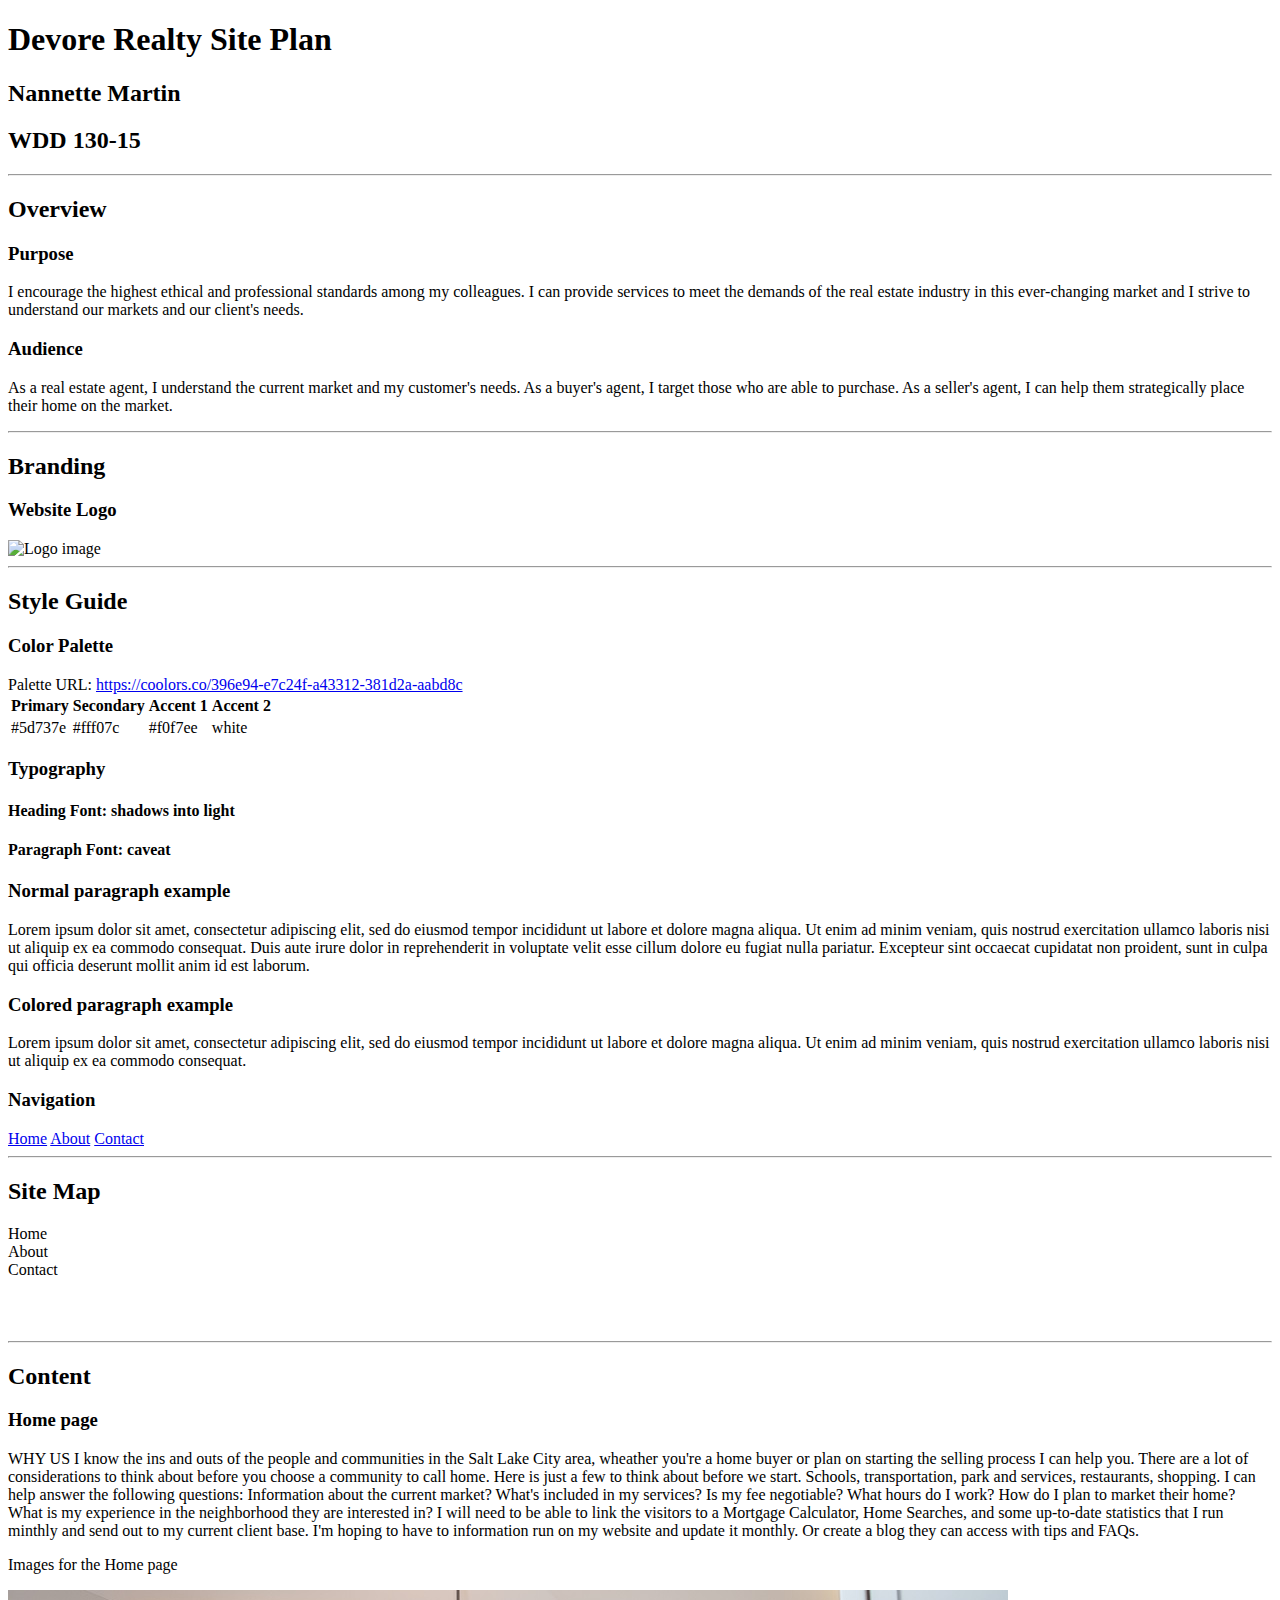
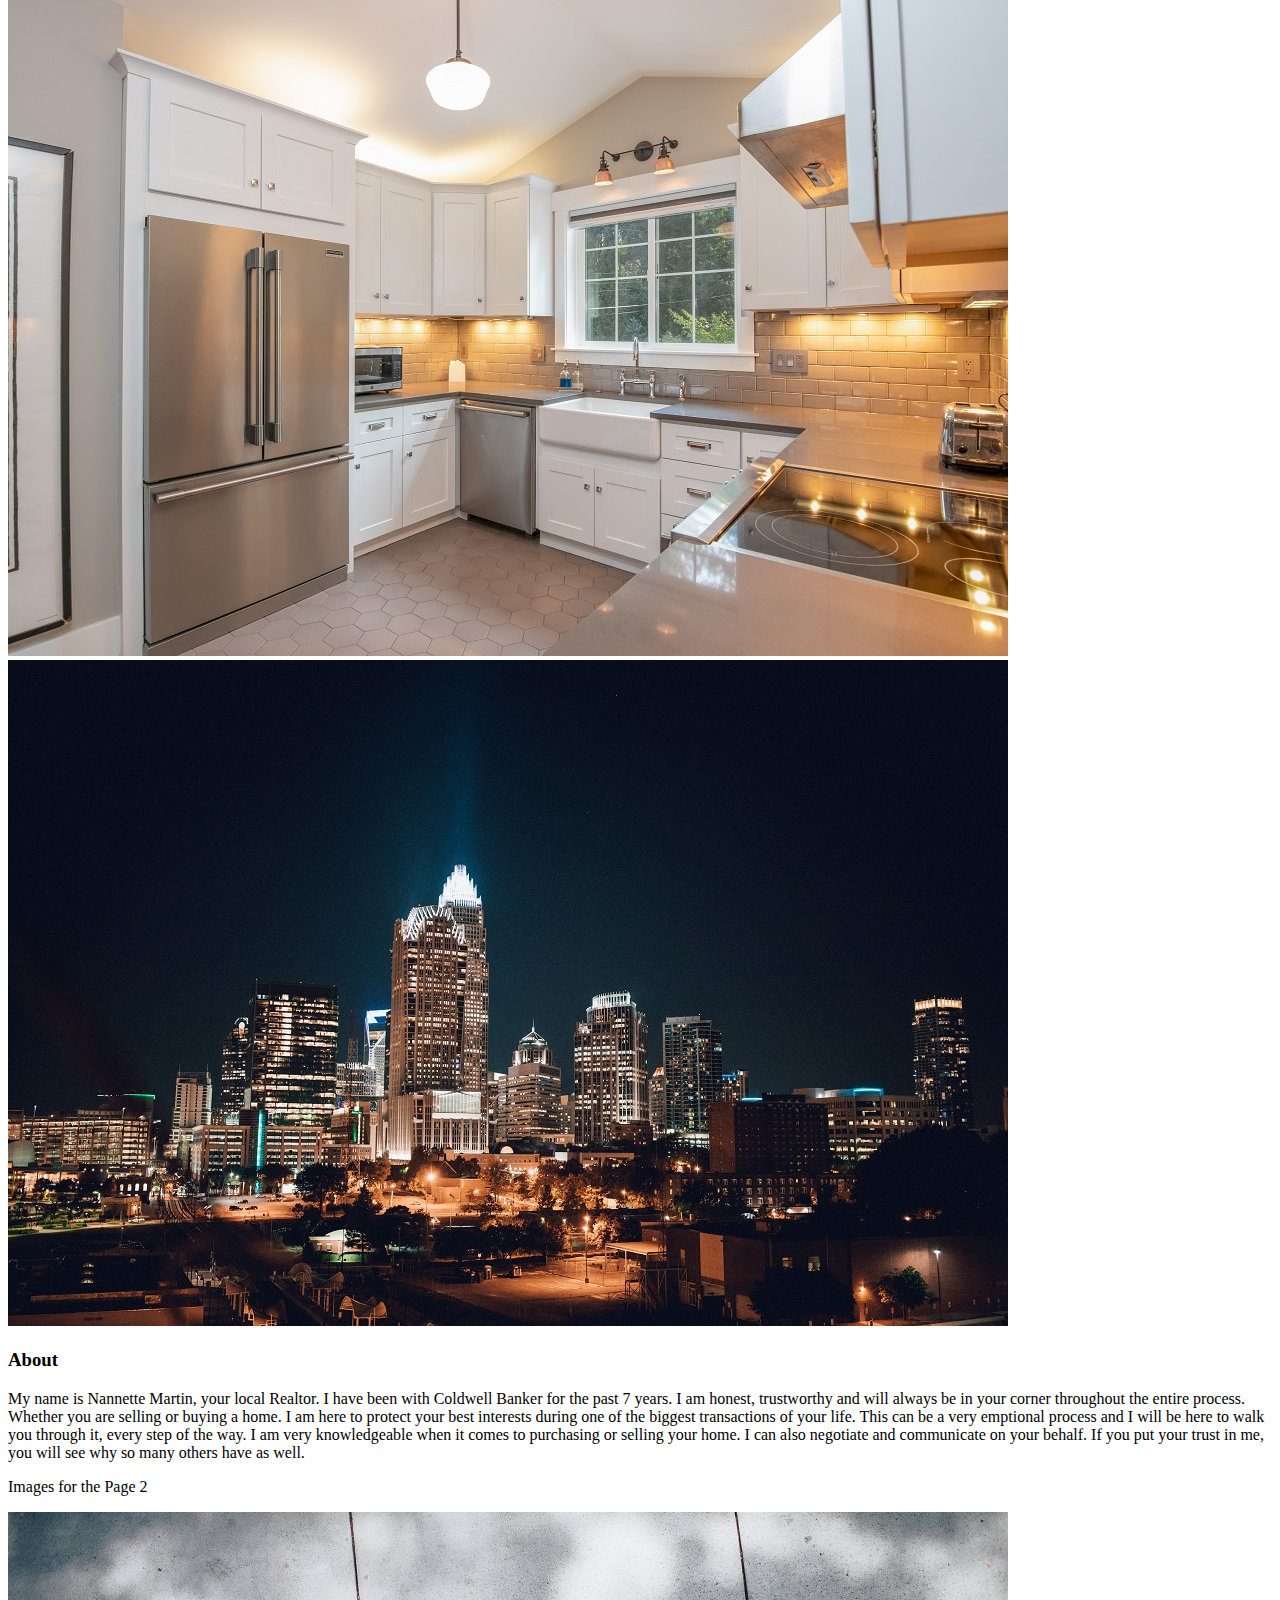
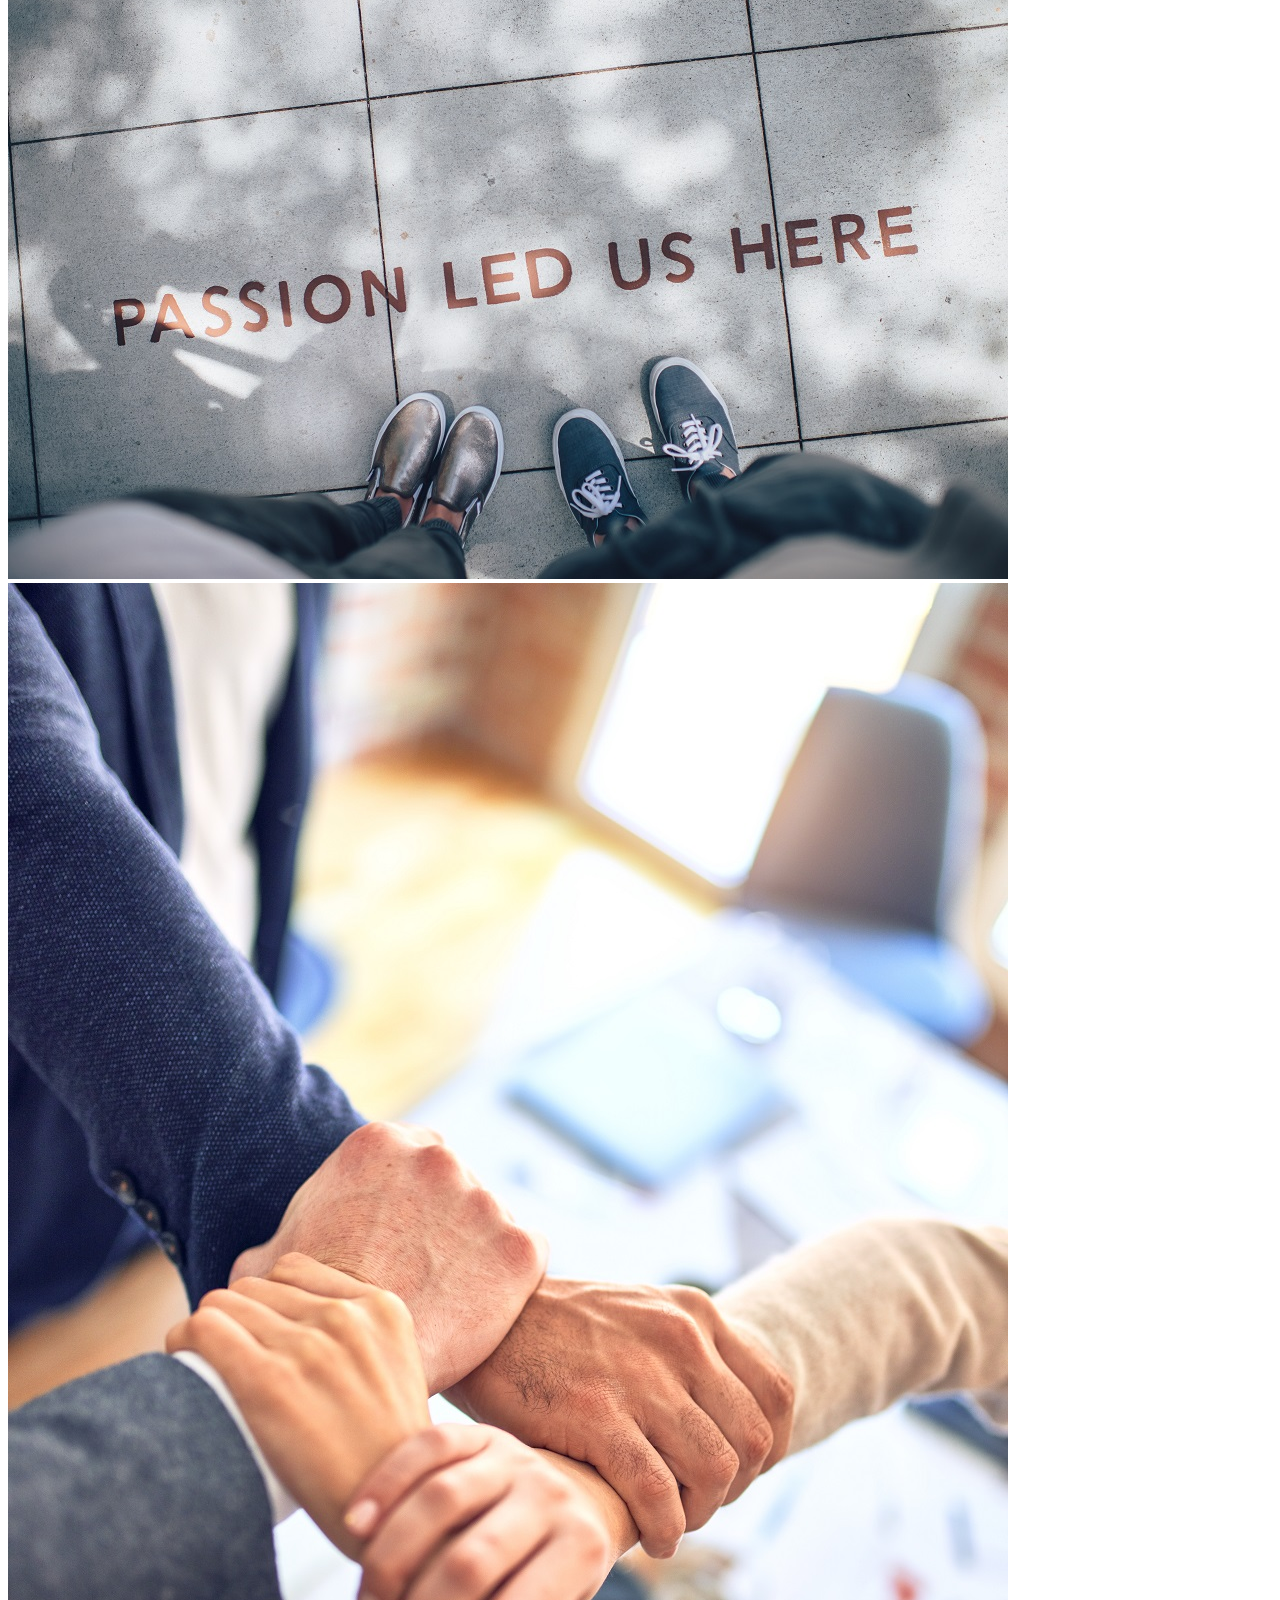
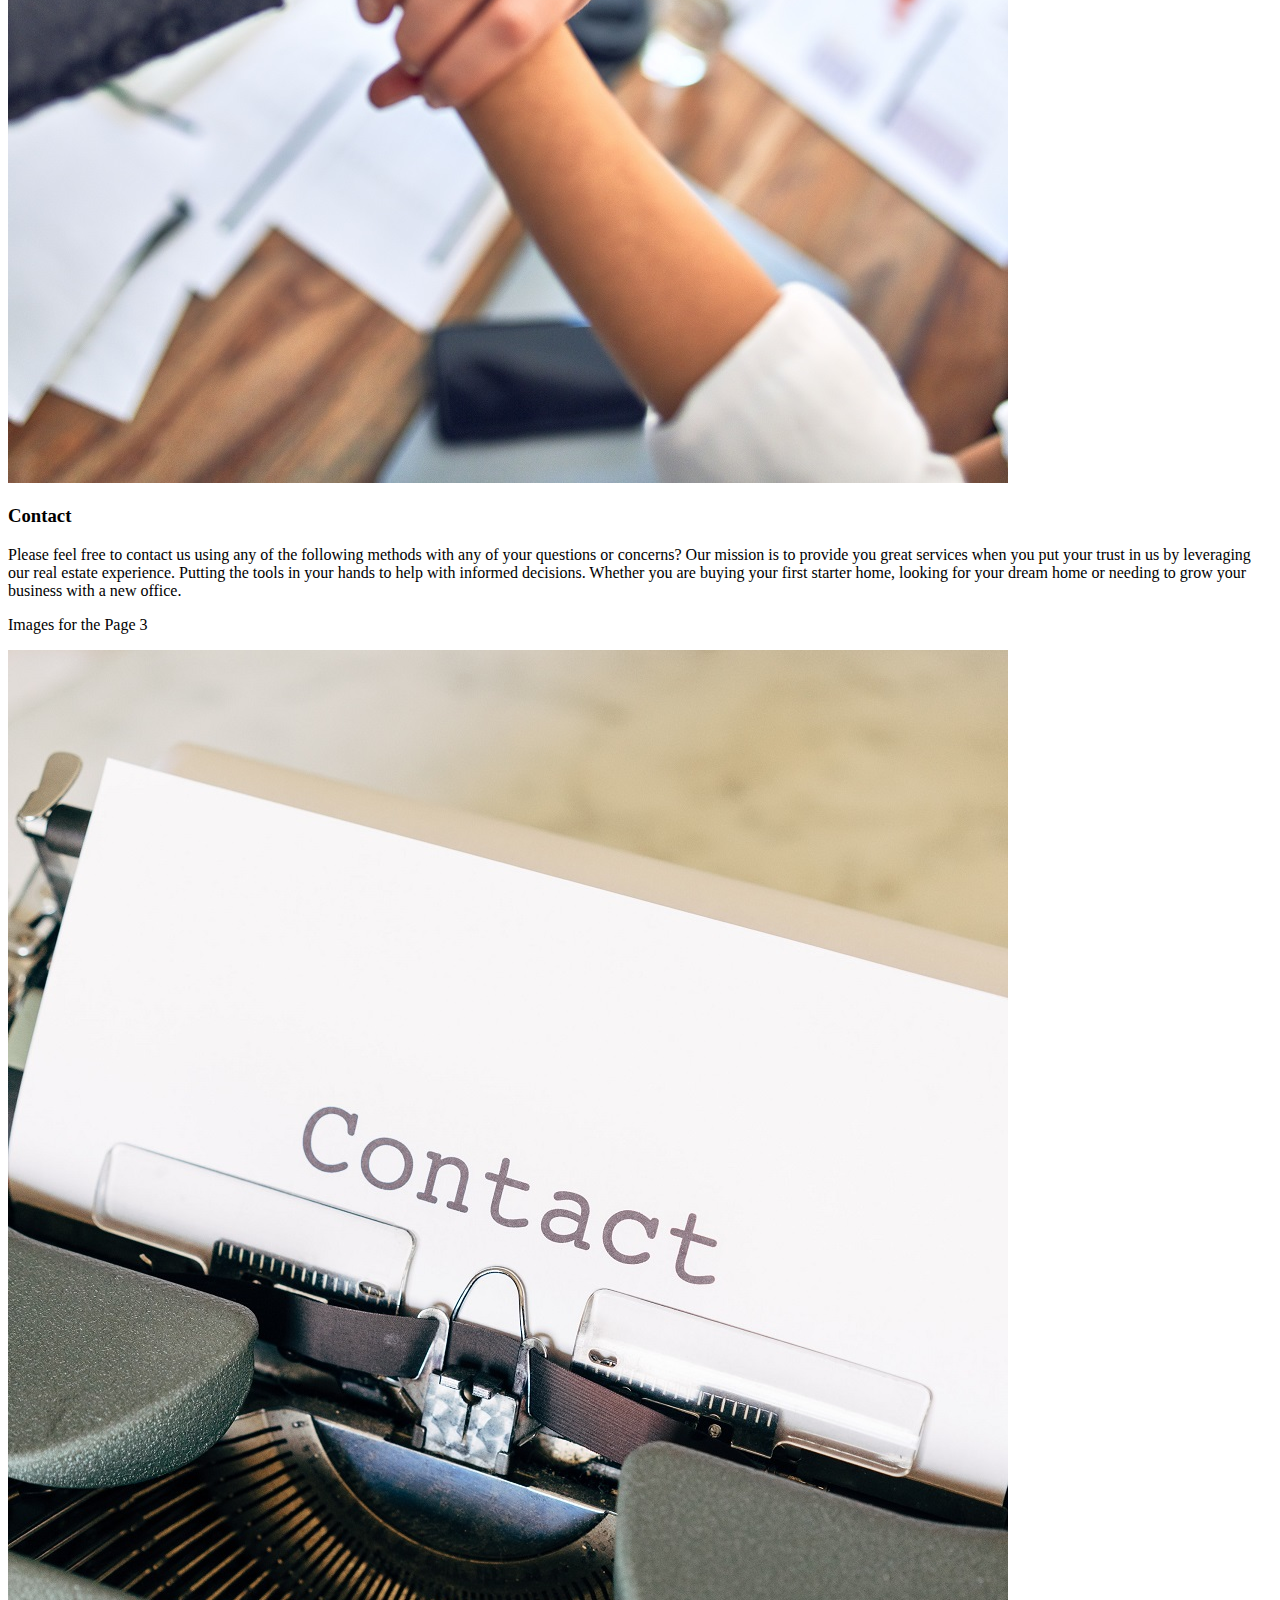
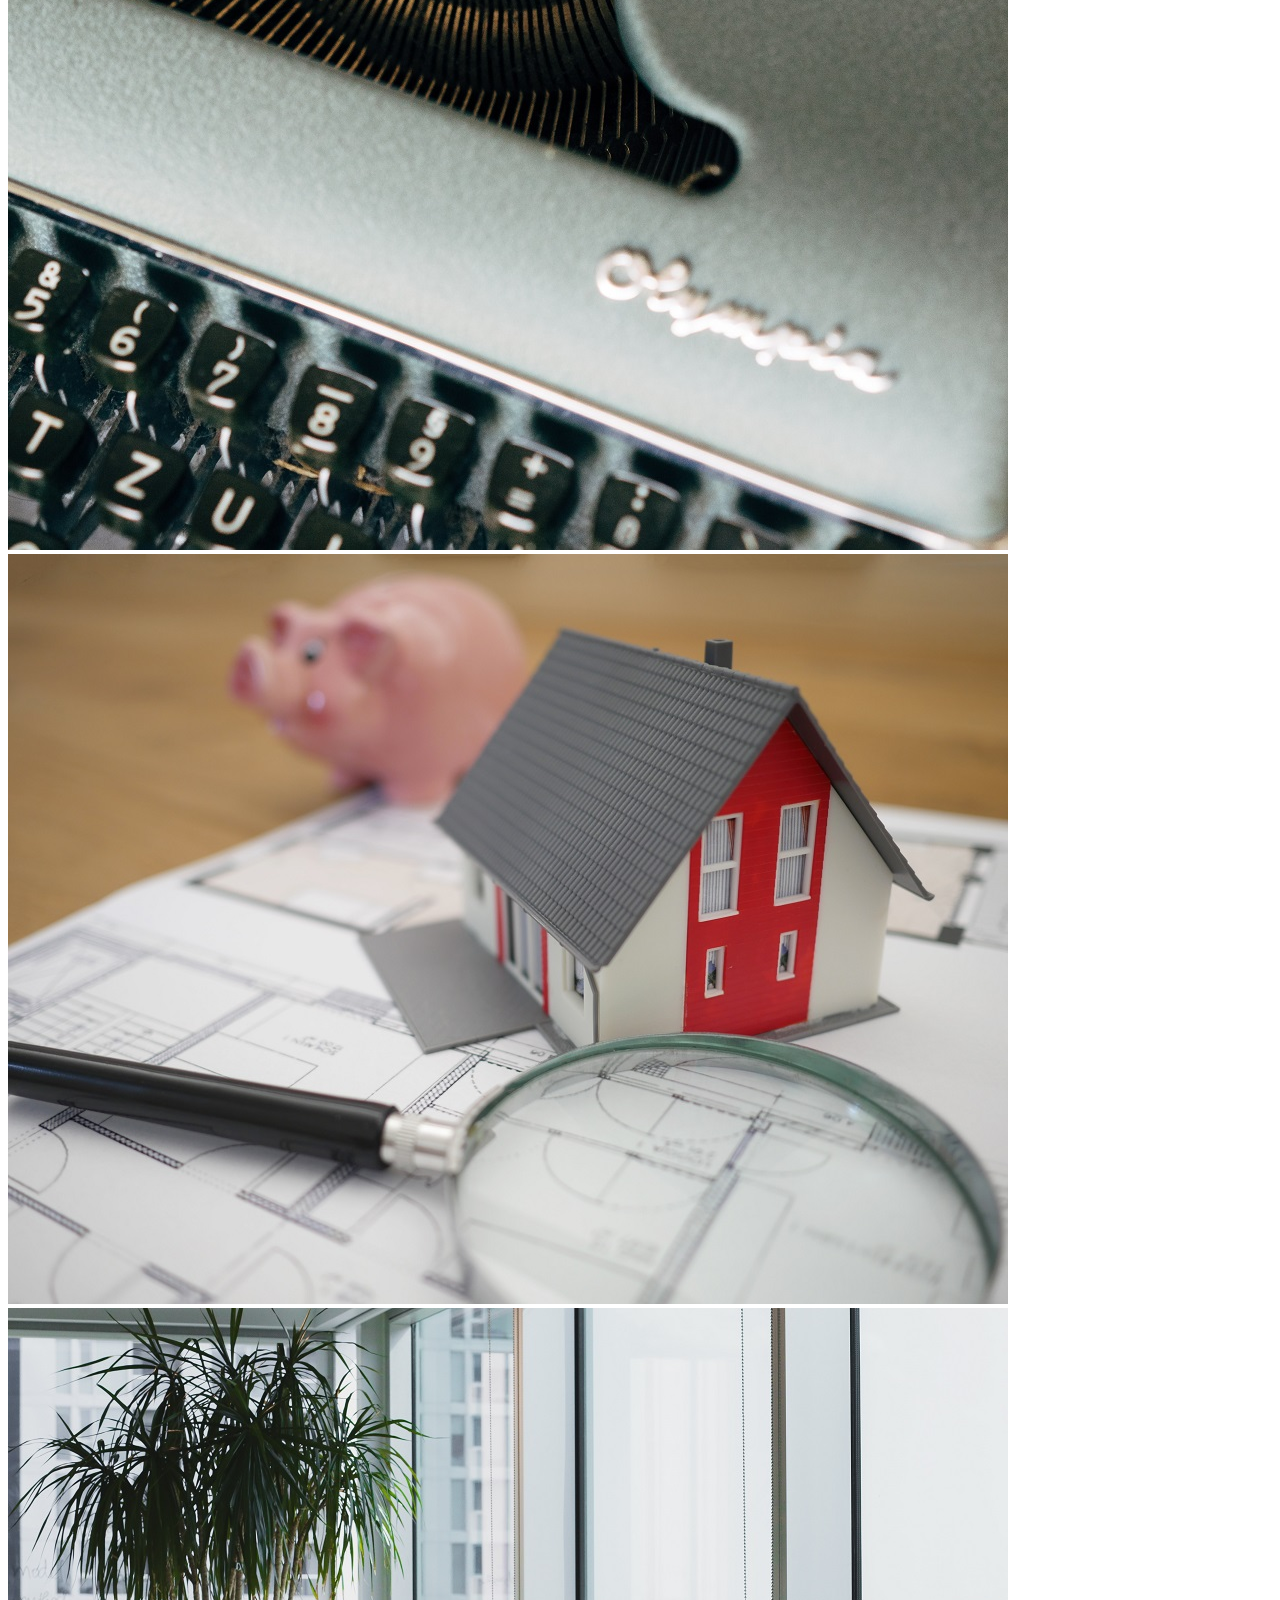
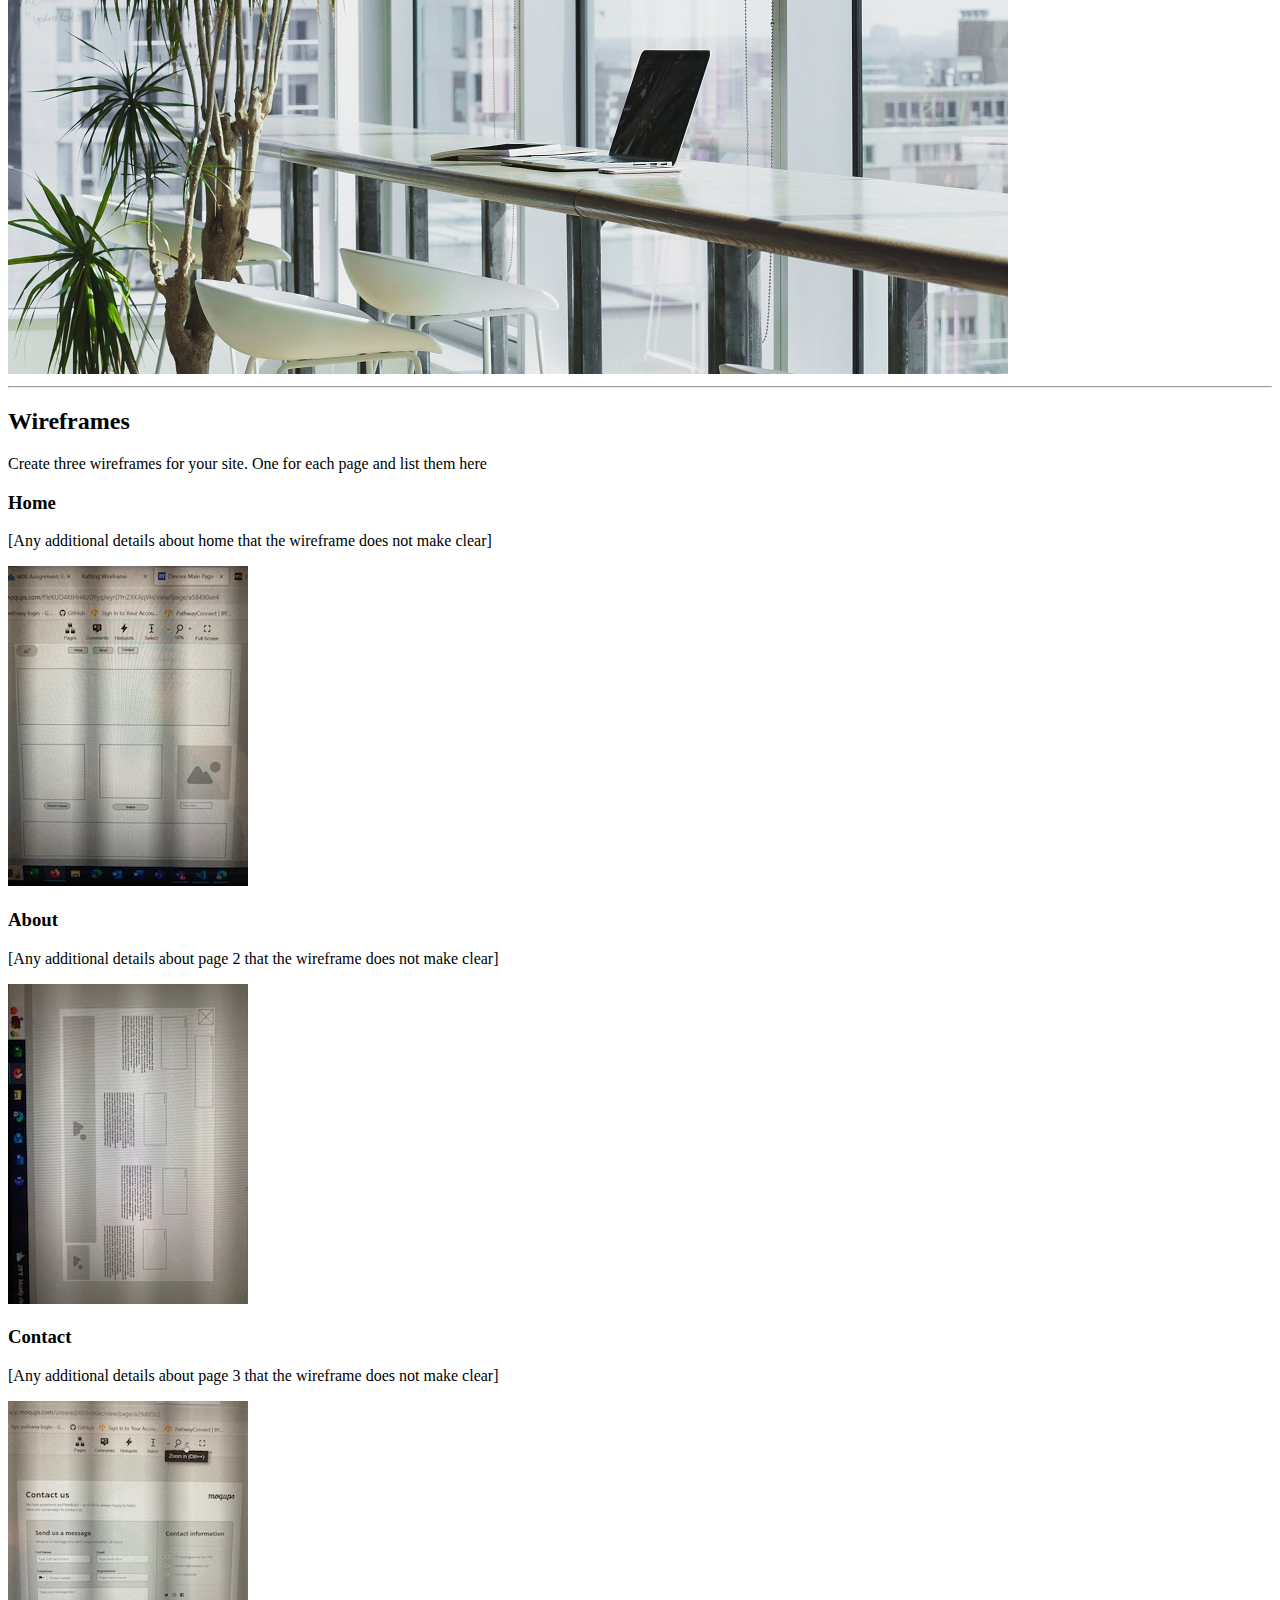
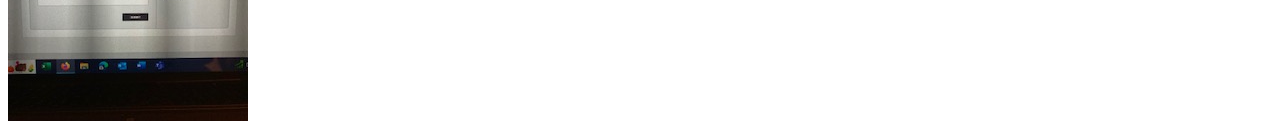
==== commit e0e86f15: "Fix image name" ====
--- a/devore/site-plan.html
+++ b/devore/site-plan.html
@@ -181,7 +181,7 @@
       <p>         
         [Any additional details about home that the wireframe does not make clear]
       </p>
-      <img src="images/homepagewireframe" alt="home page wireframe">
+      <img src="images/homepagewireframe.jpg" alt="home page wireframe">
 
       <h3>About</h3>
       <p>         
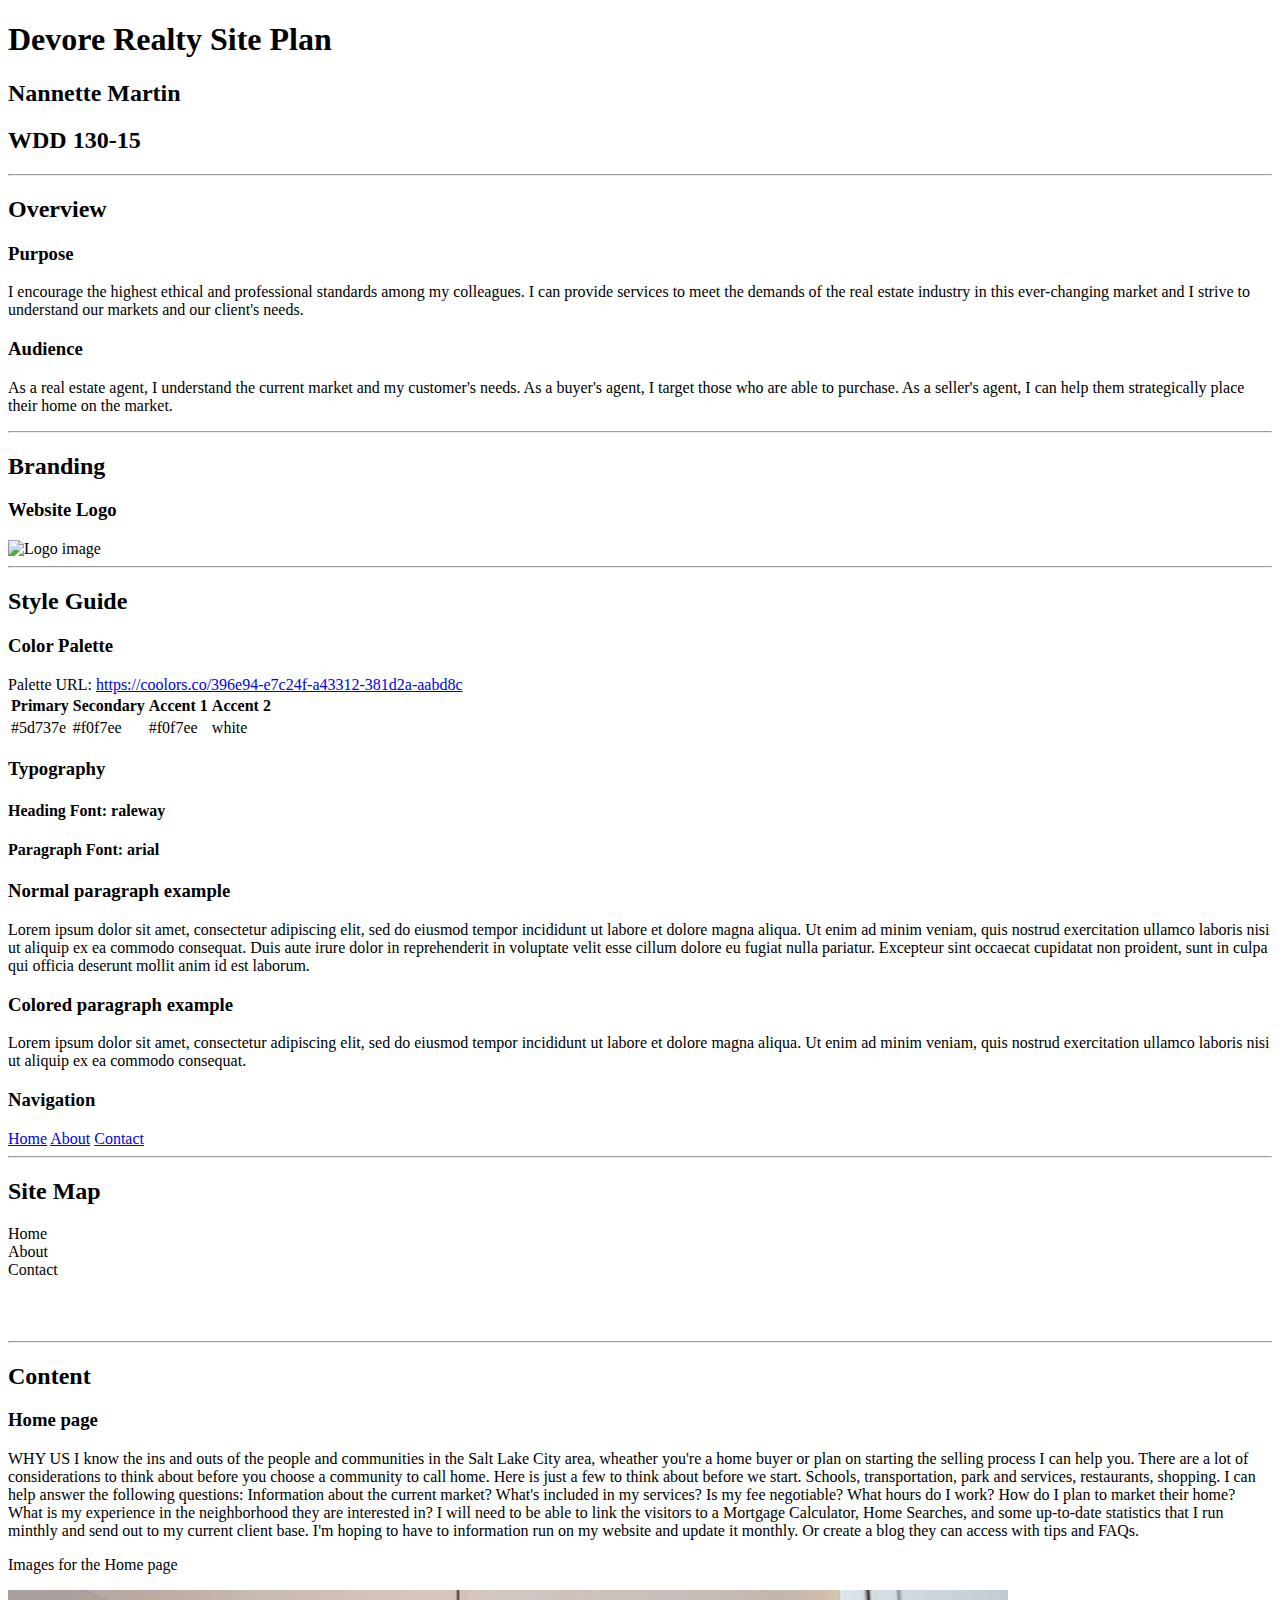
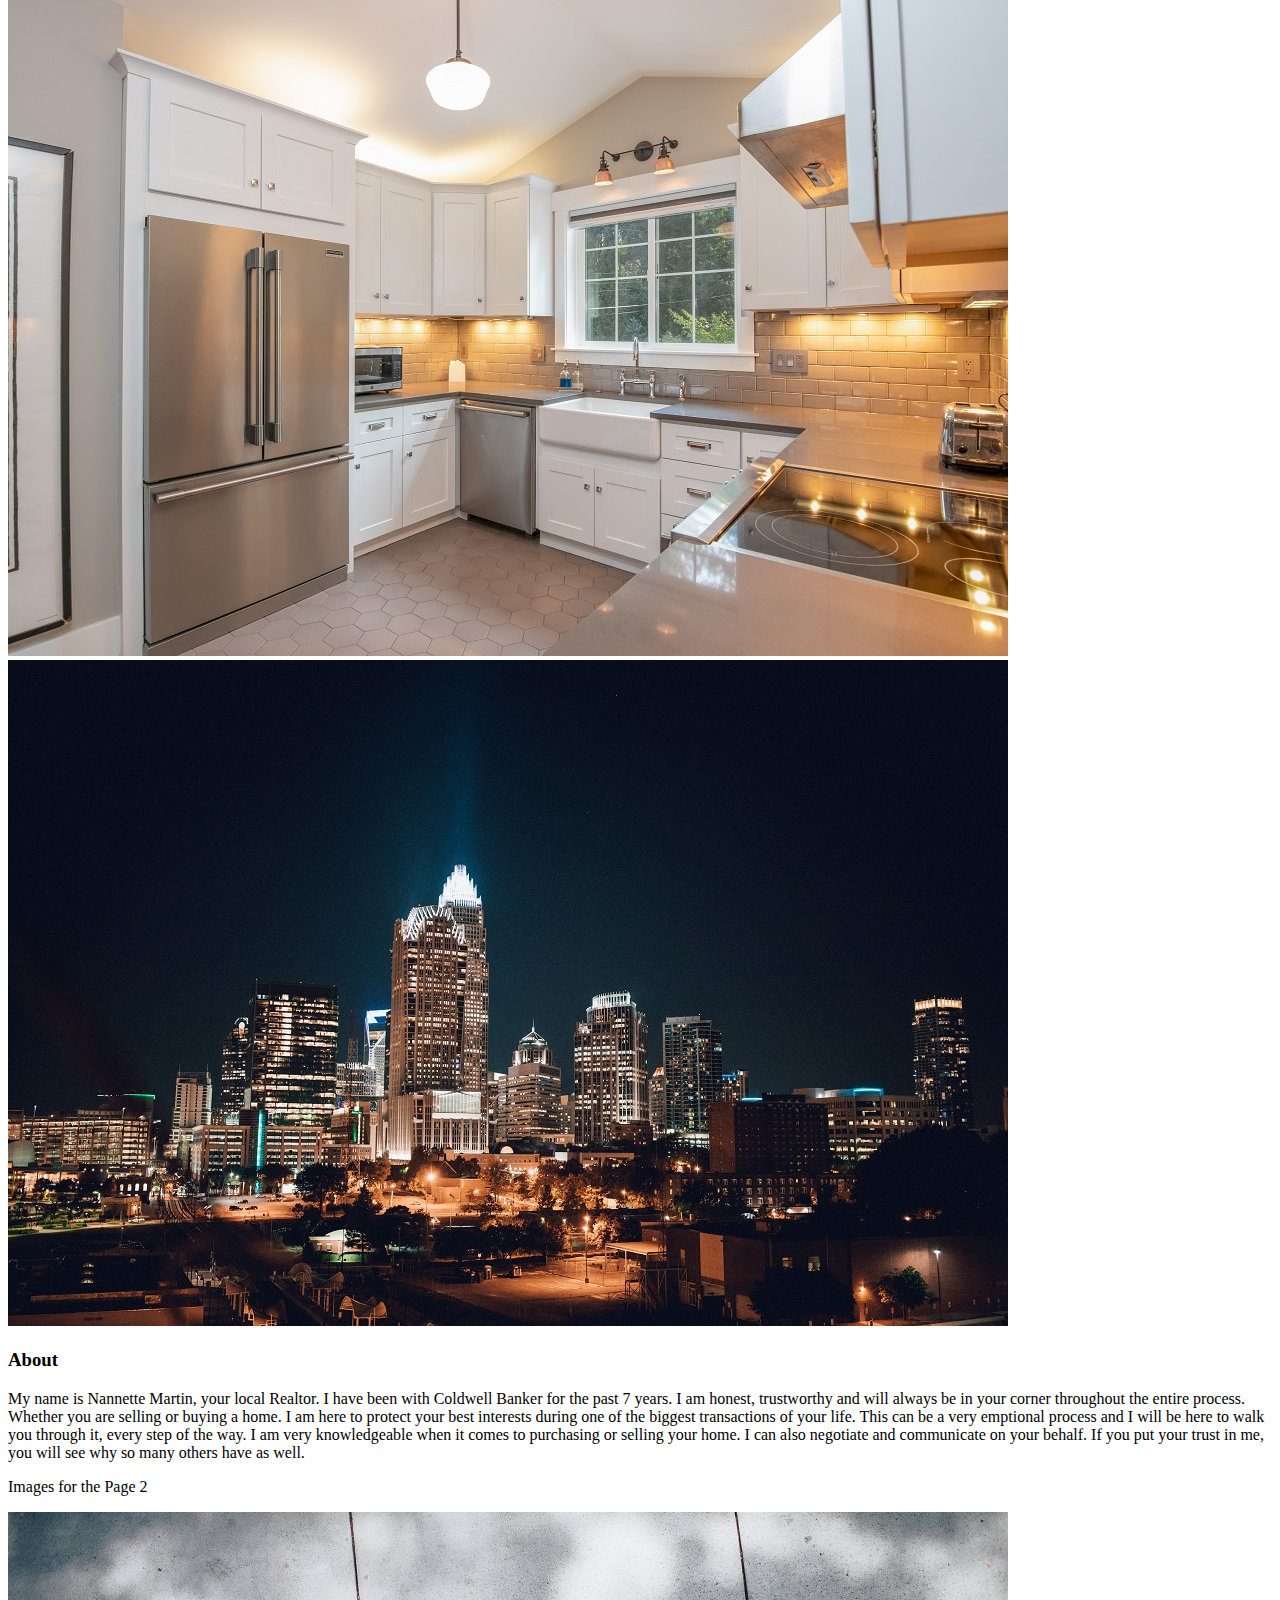
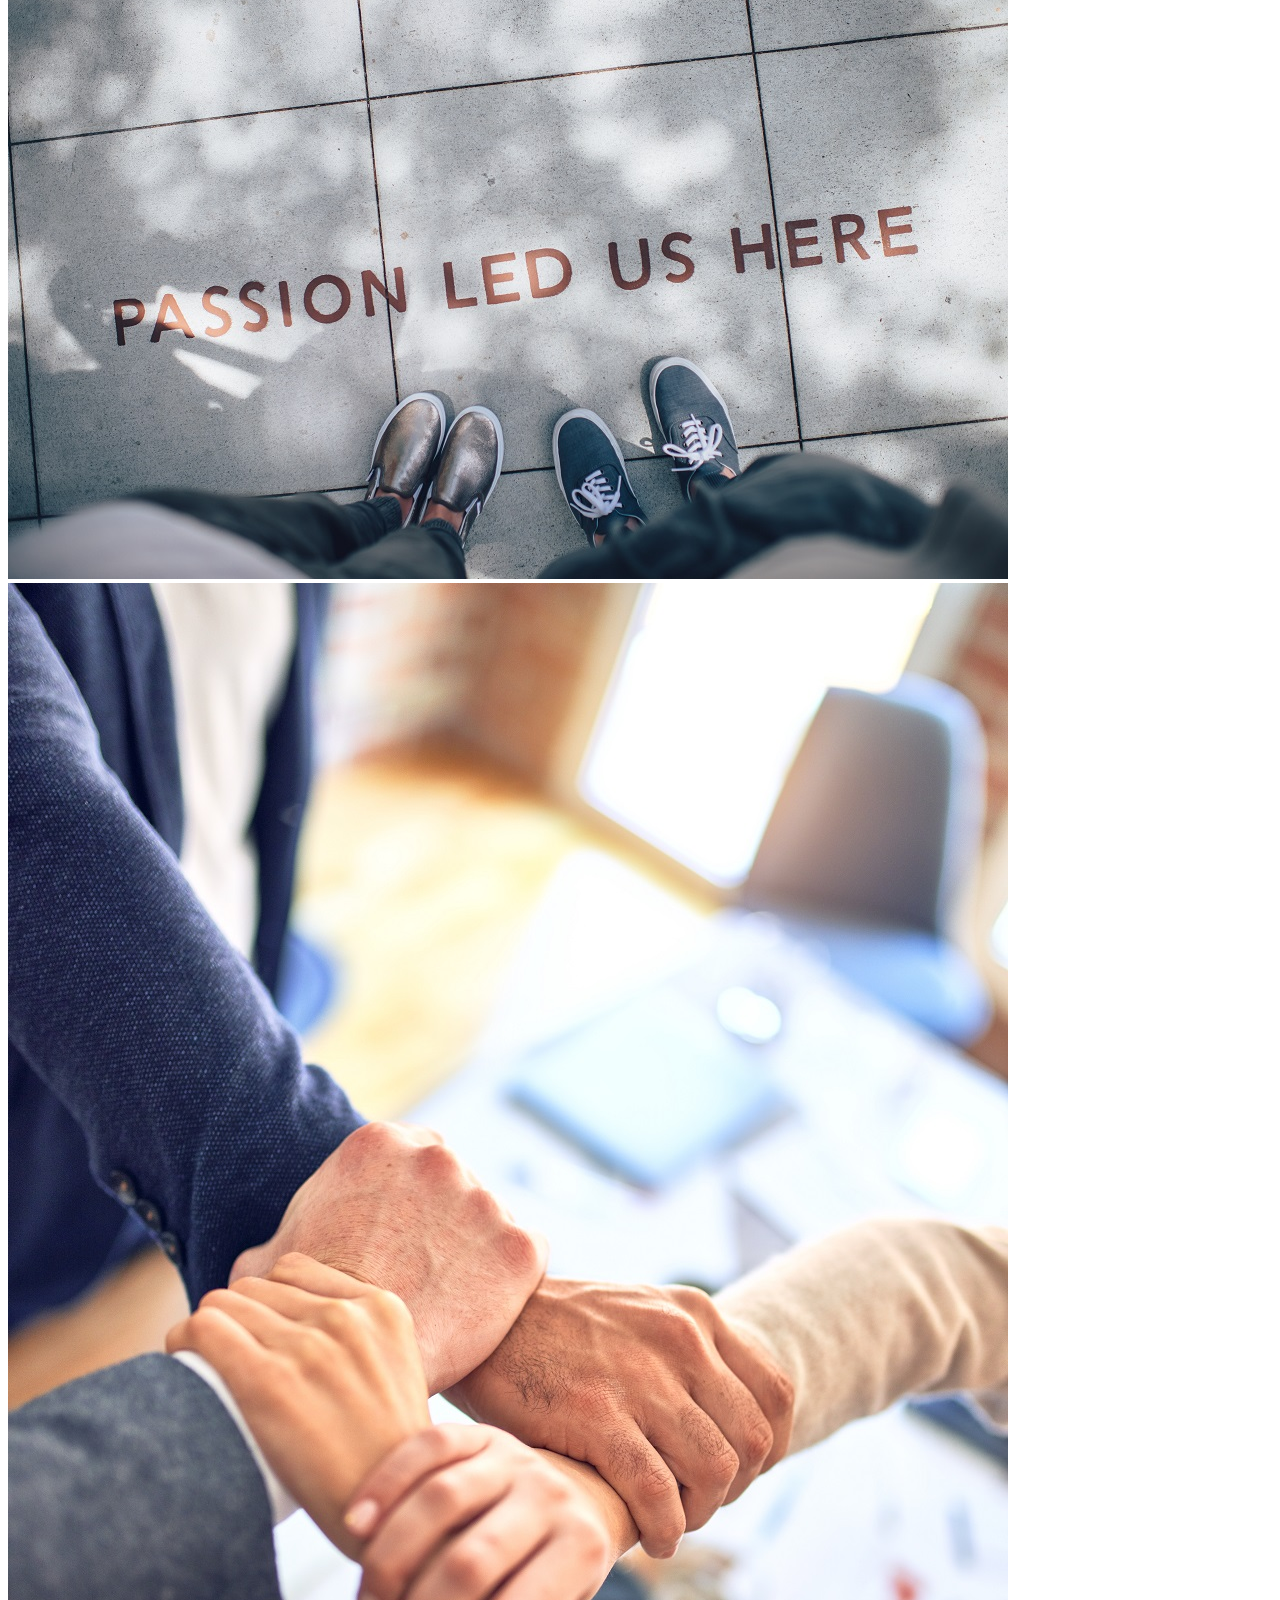
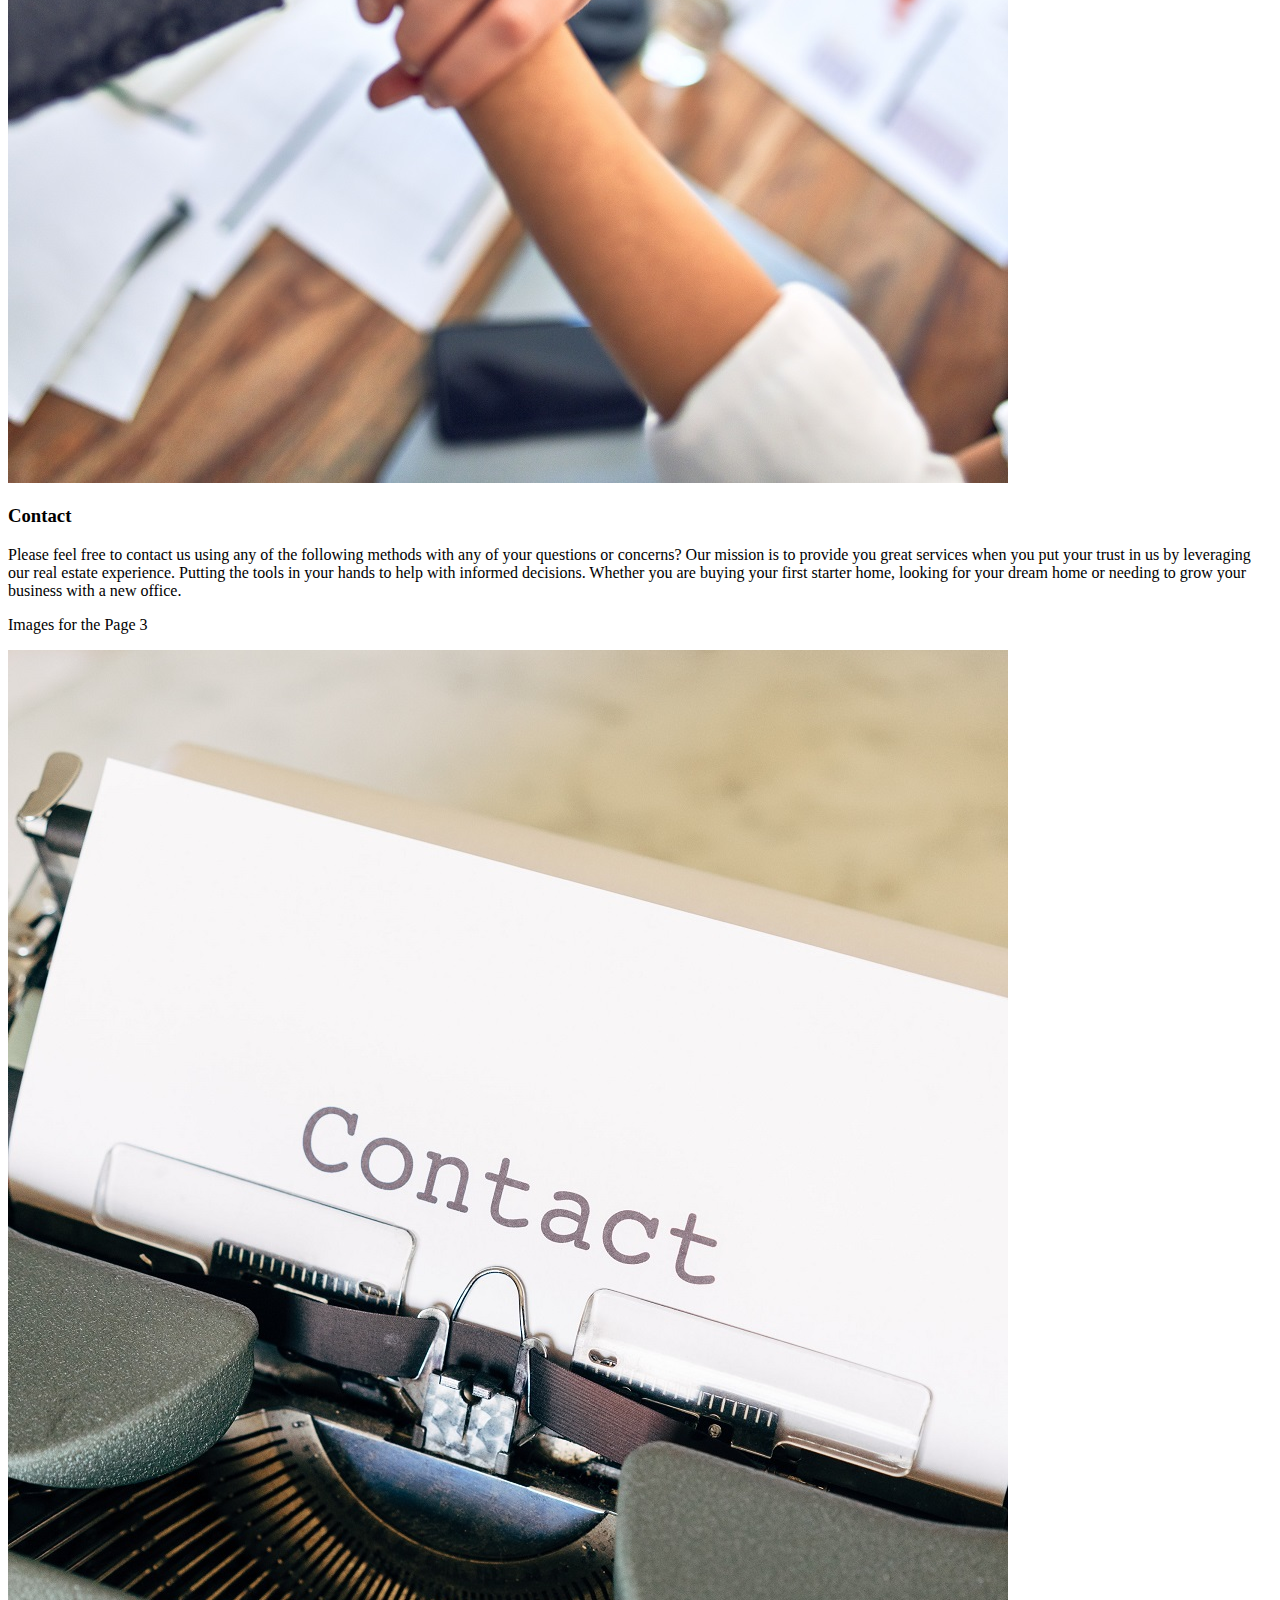
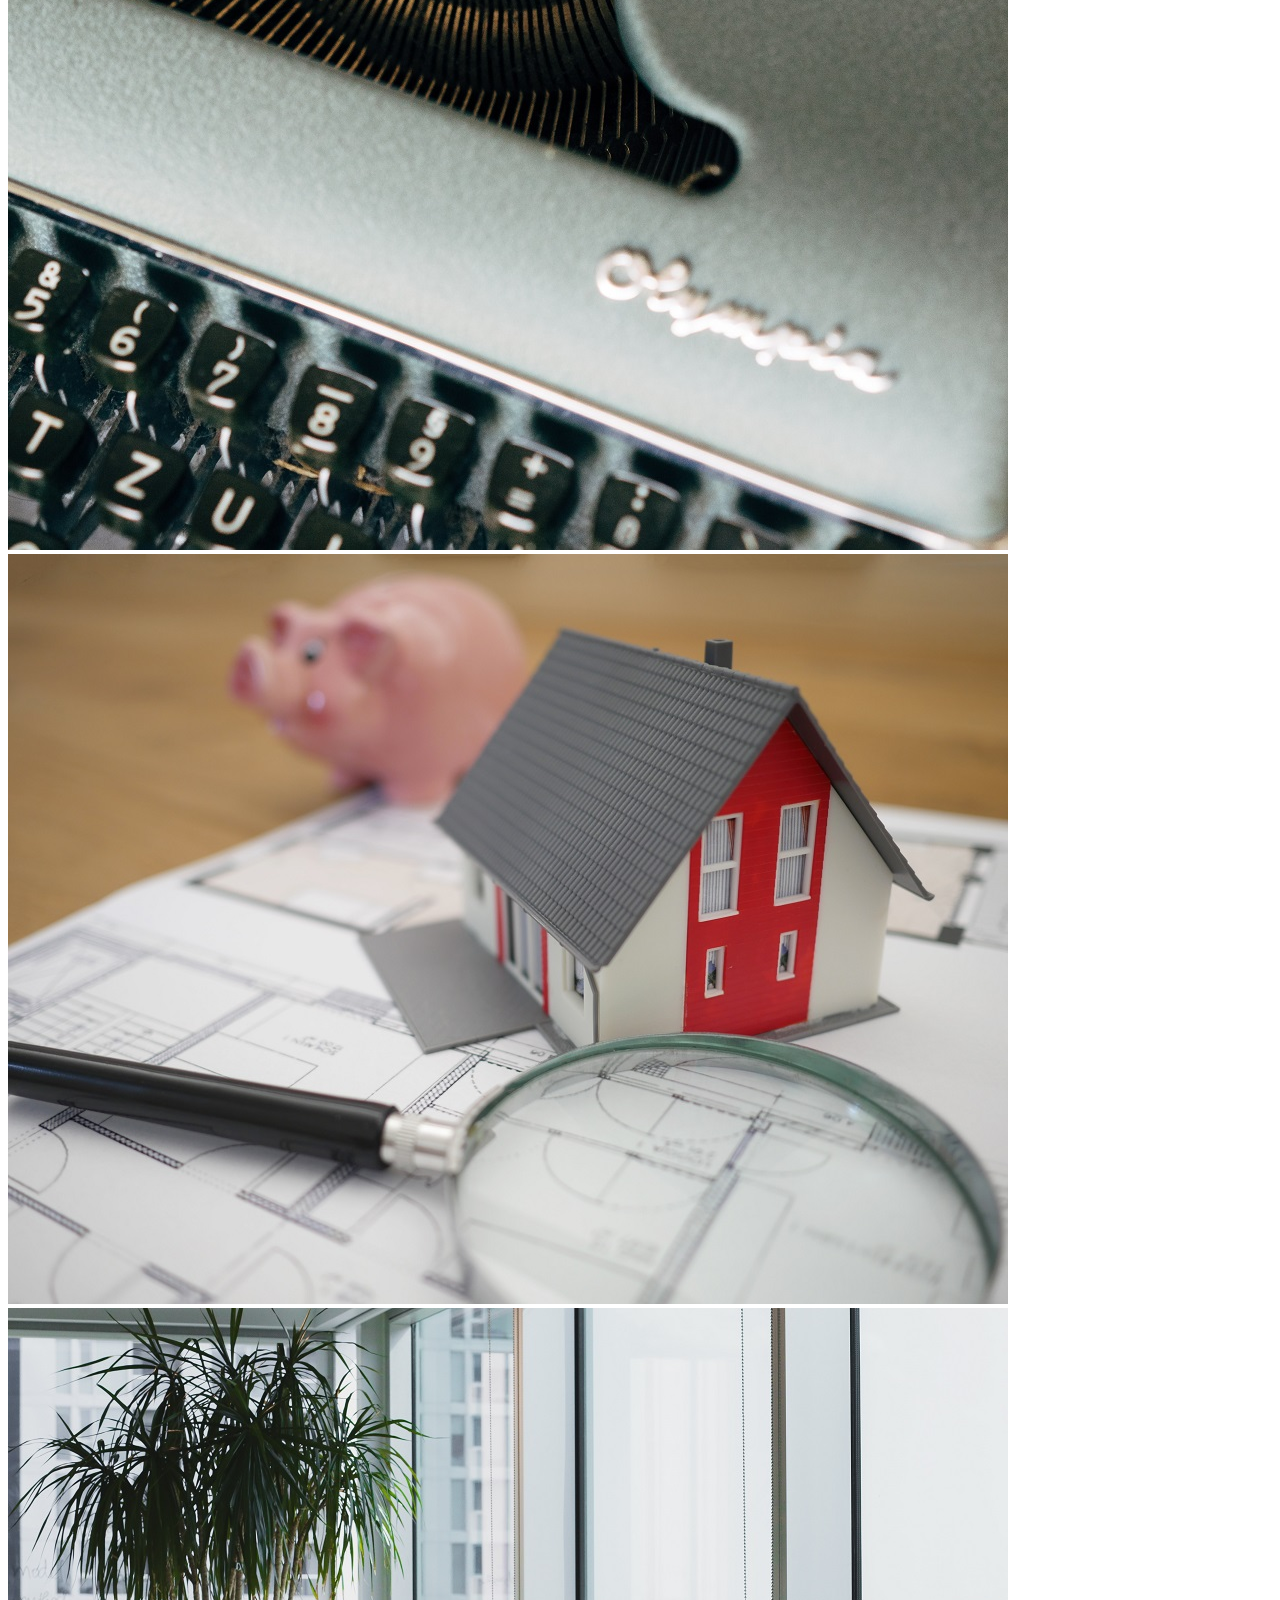
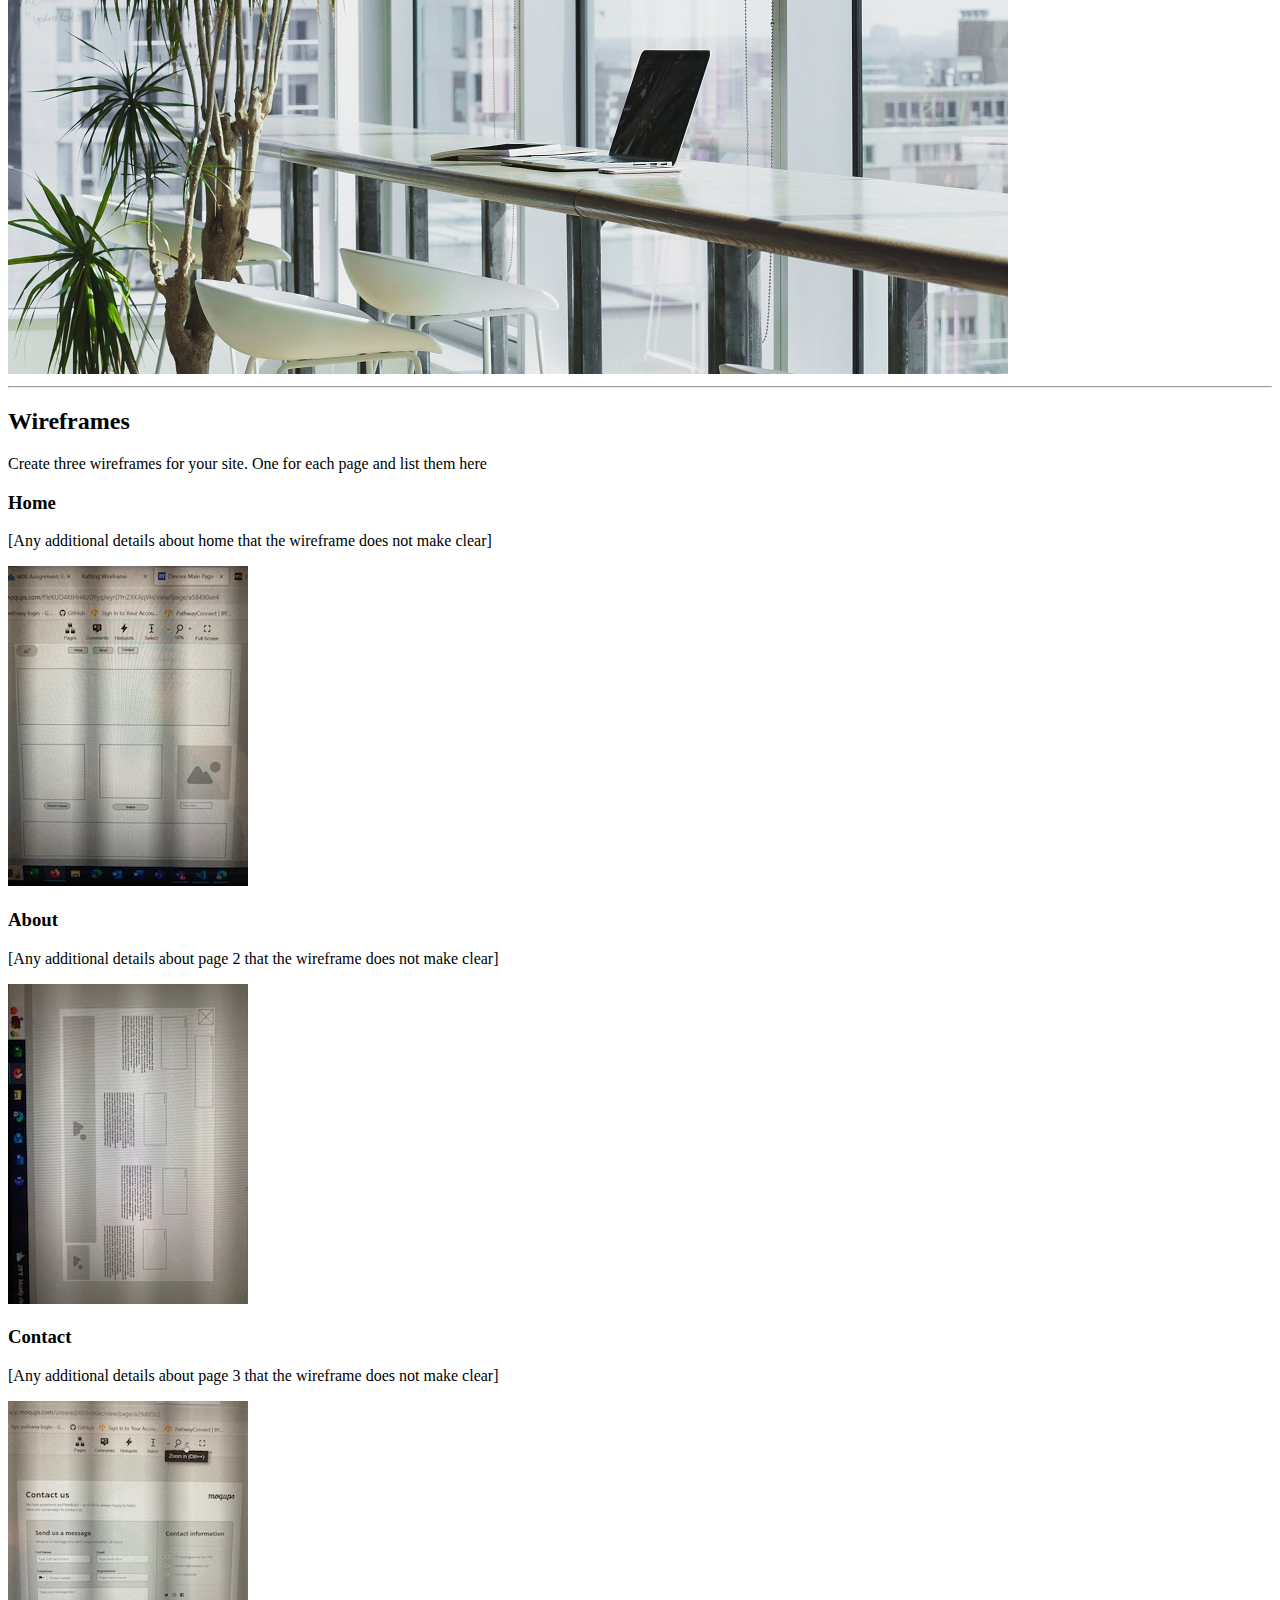
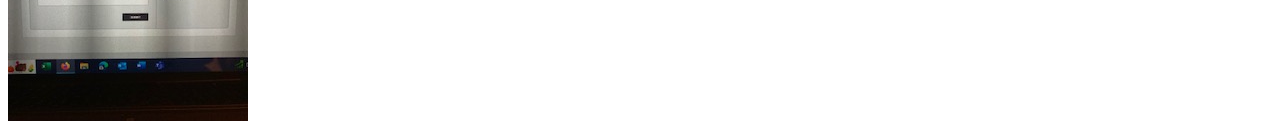
==== commit 39a8cbd2: "update" ====
--- a/devore/site-plan.html
+++ b/devore/site-plan.html
@@ -50,7 +50,7 @@
       <table class="colors">
         <tr><th>Primary</th><th>Secondary</th><th>Accent 1</th><th>Accent 2</th></tr>
         <!-- Replace the numbers in the boxes below with your hex color codes. Then switch to the site-plan.css file and change your colors there as well. -->
-        <tr><td class="primary">#5d737e</td><td class="secondary">#fff07c</td><td class="accent1">#f0f7ee</td><td class="accent2">white</td></tr>
+        <tr><td class="primary">#5d737e</td><td class="secondary">#f0f7ee</td><td class="accent1">#f0f7ee</td><td class="accent2">white</td></tr>
       </table>
 
       <!-- ------------------------Step 9------------------------------ -->
@@ -61,10 +61,10 @@
       <!-- Choose a font for your paragraphs (body copy) and headlines. What font(s) have you chosen? Why did you choose what you did?  Make sure to review the list of web safe fonts at W3Schools.org as a starting point.  Think also about which of your colors above you might use for background and font colors. -->
 
       <h4>
-        Heading Font: shadows into light  <!-- change this -->
+        Heading Font: raleway  <!-- change this -->
       </h4>
       <h4>
-        Paragraph Font: caveat  <!-- change this -->
+        Paragraph Font: arial  <!-- change this -->
       </h4>
       <h3>
         Normal paragraph example
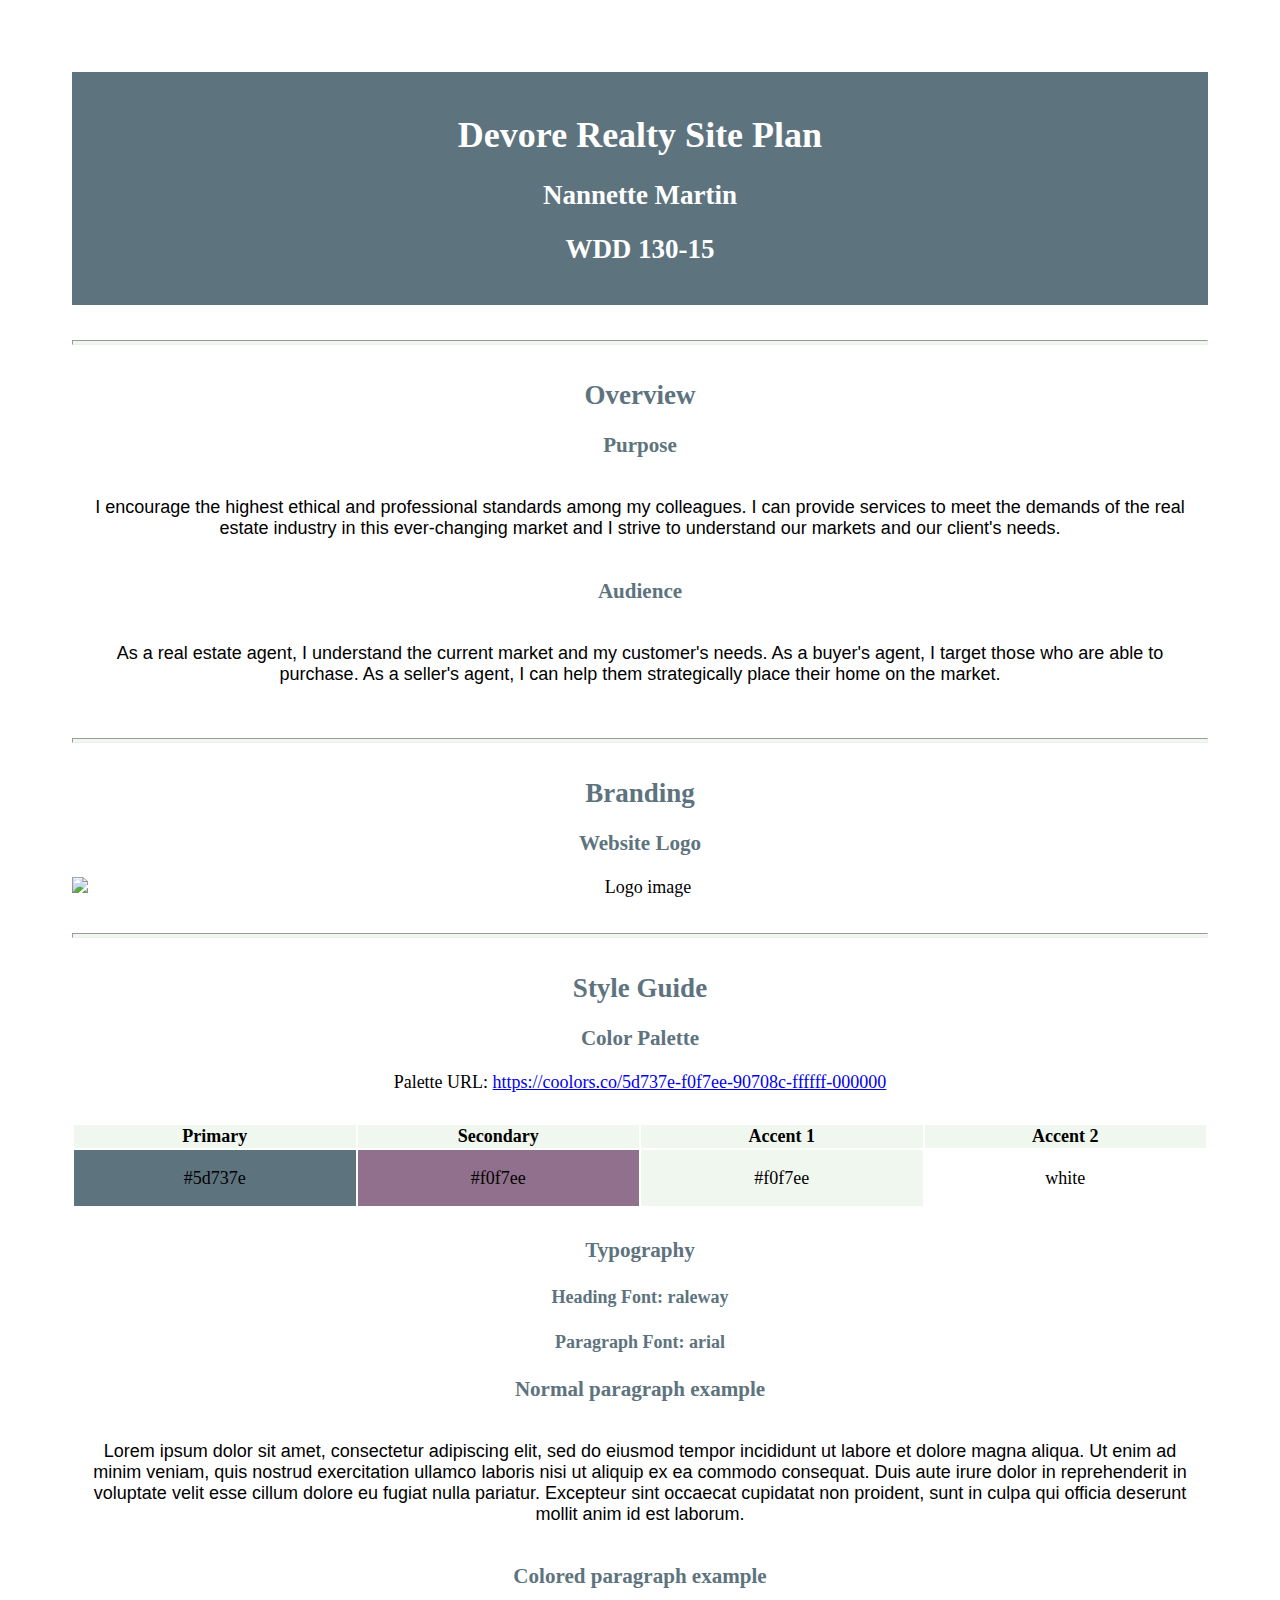
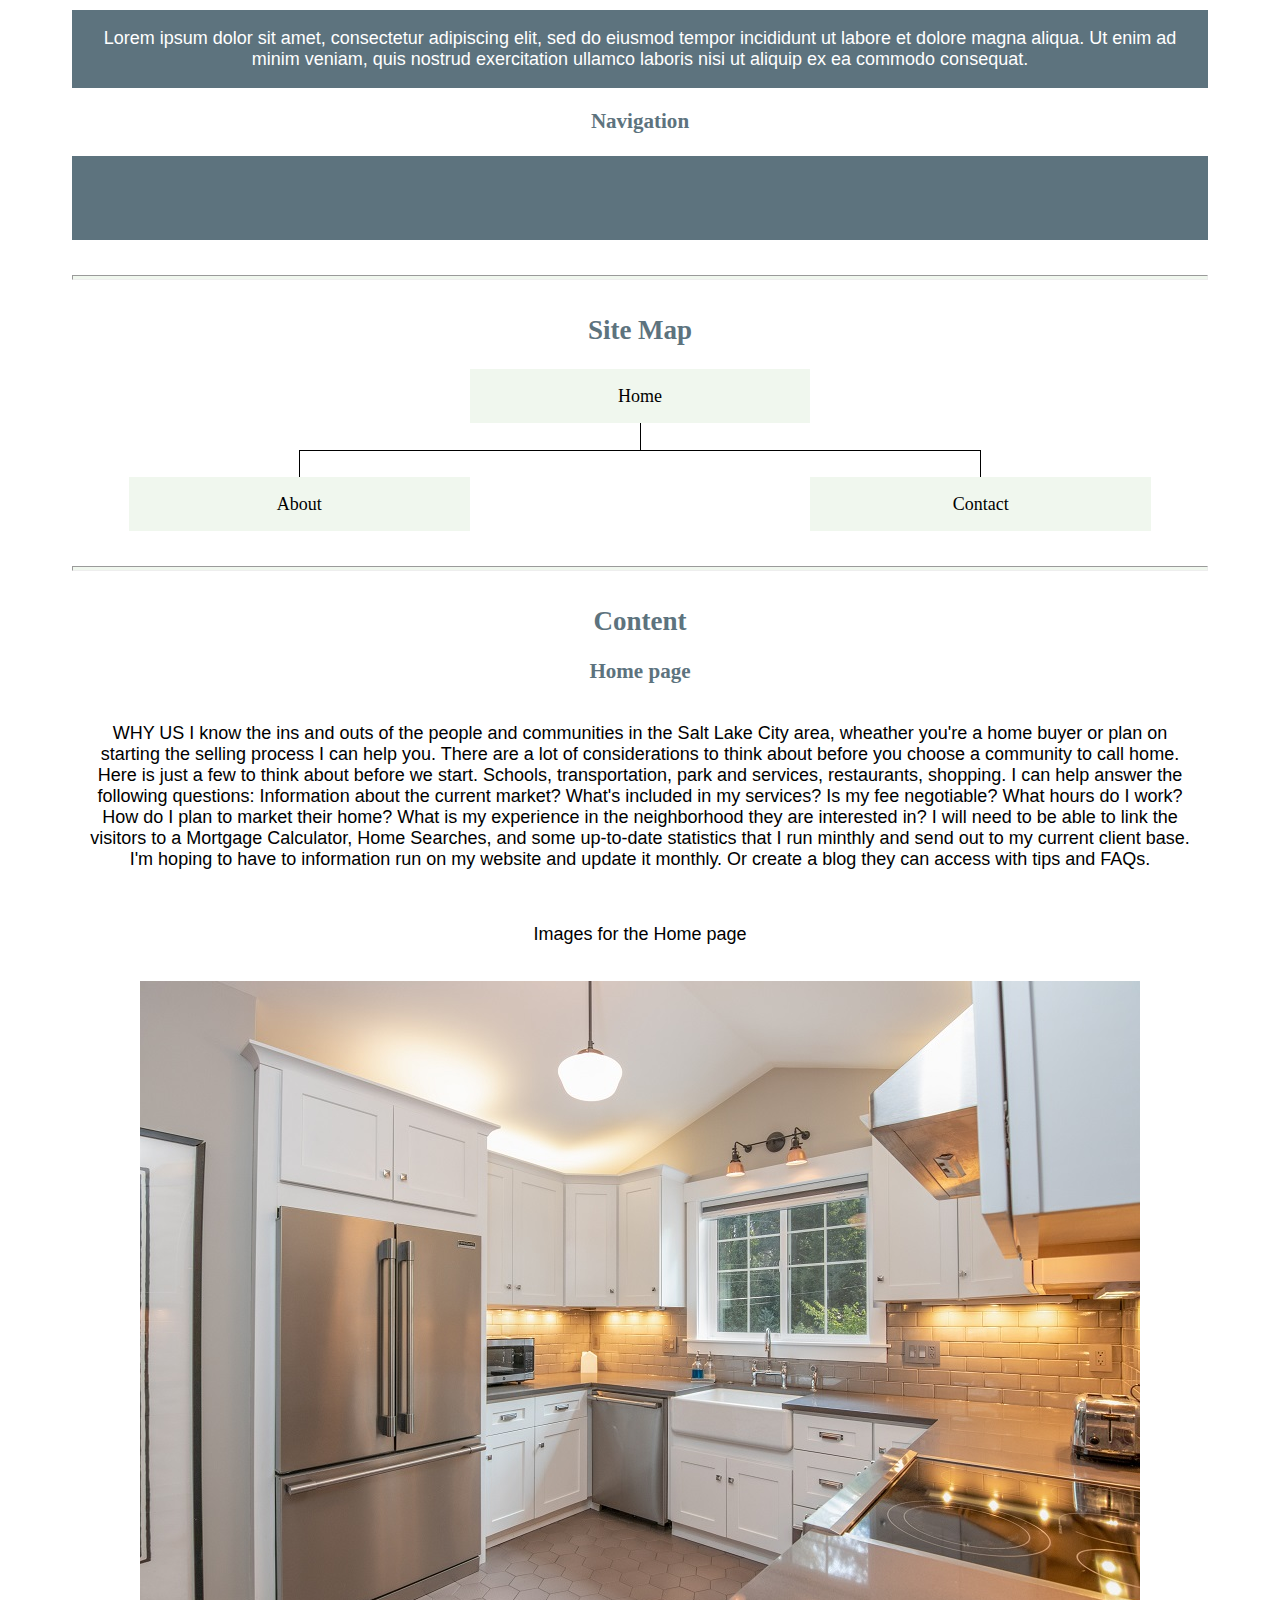
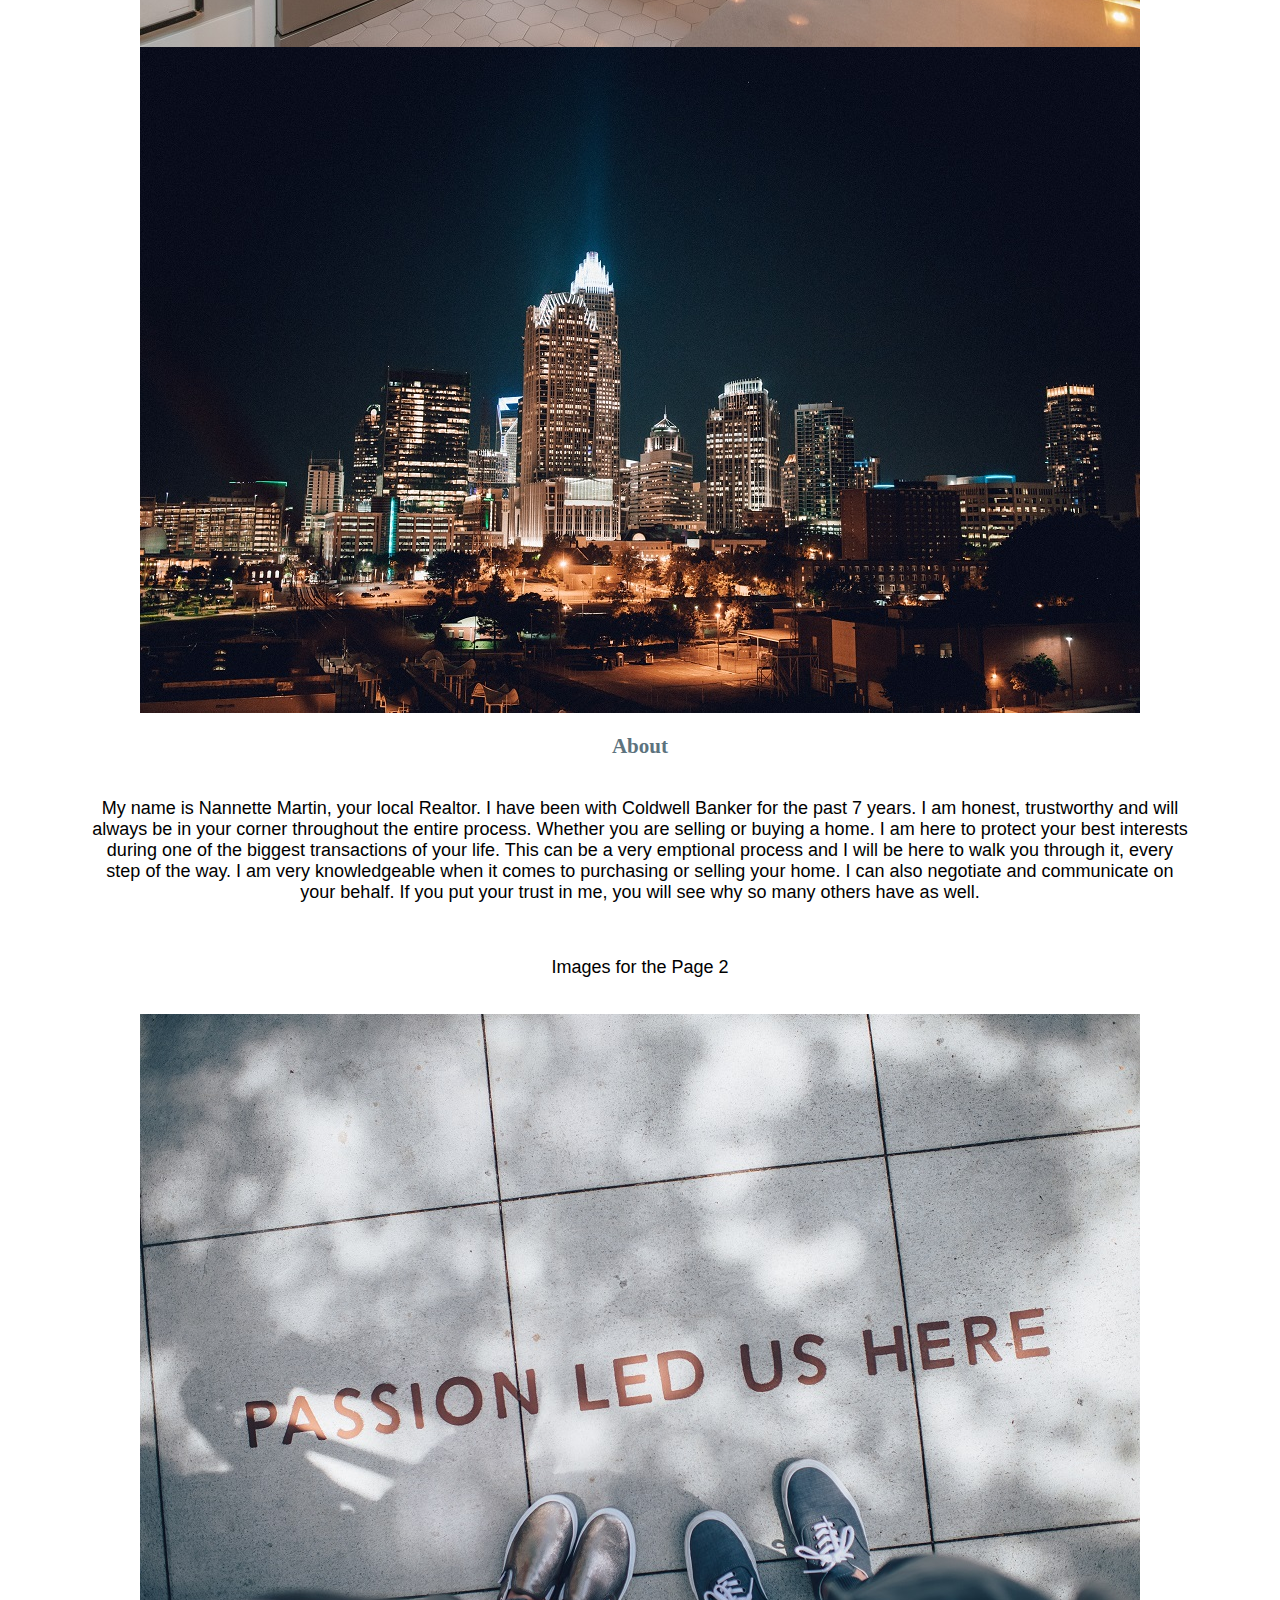
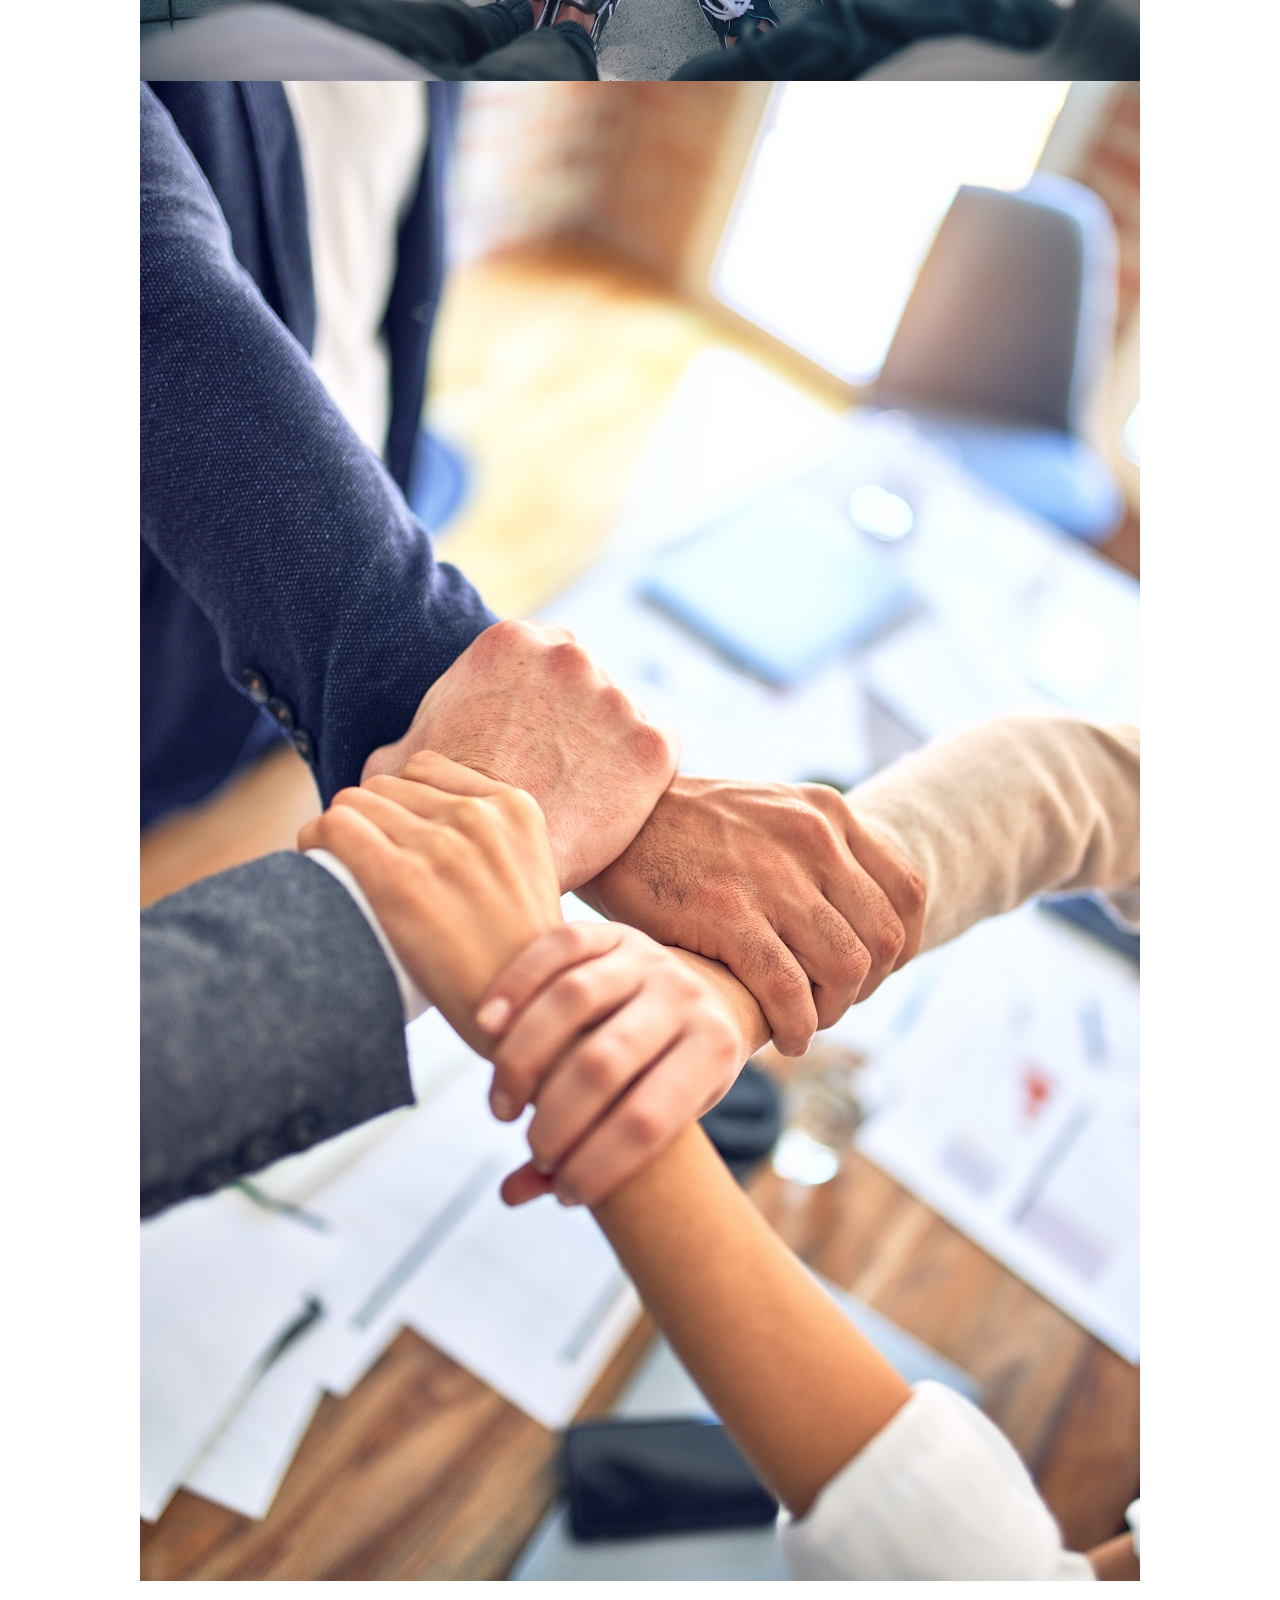
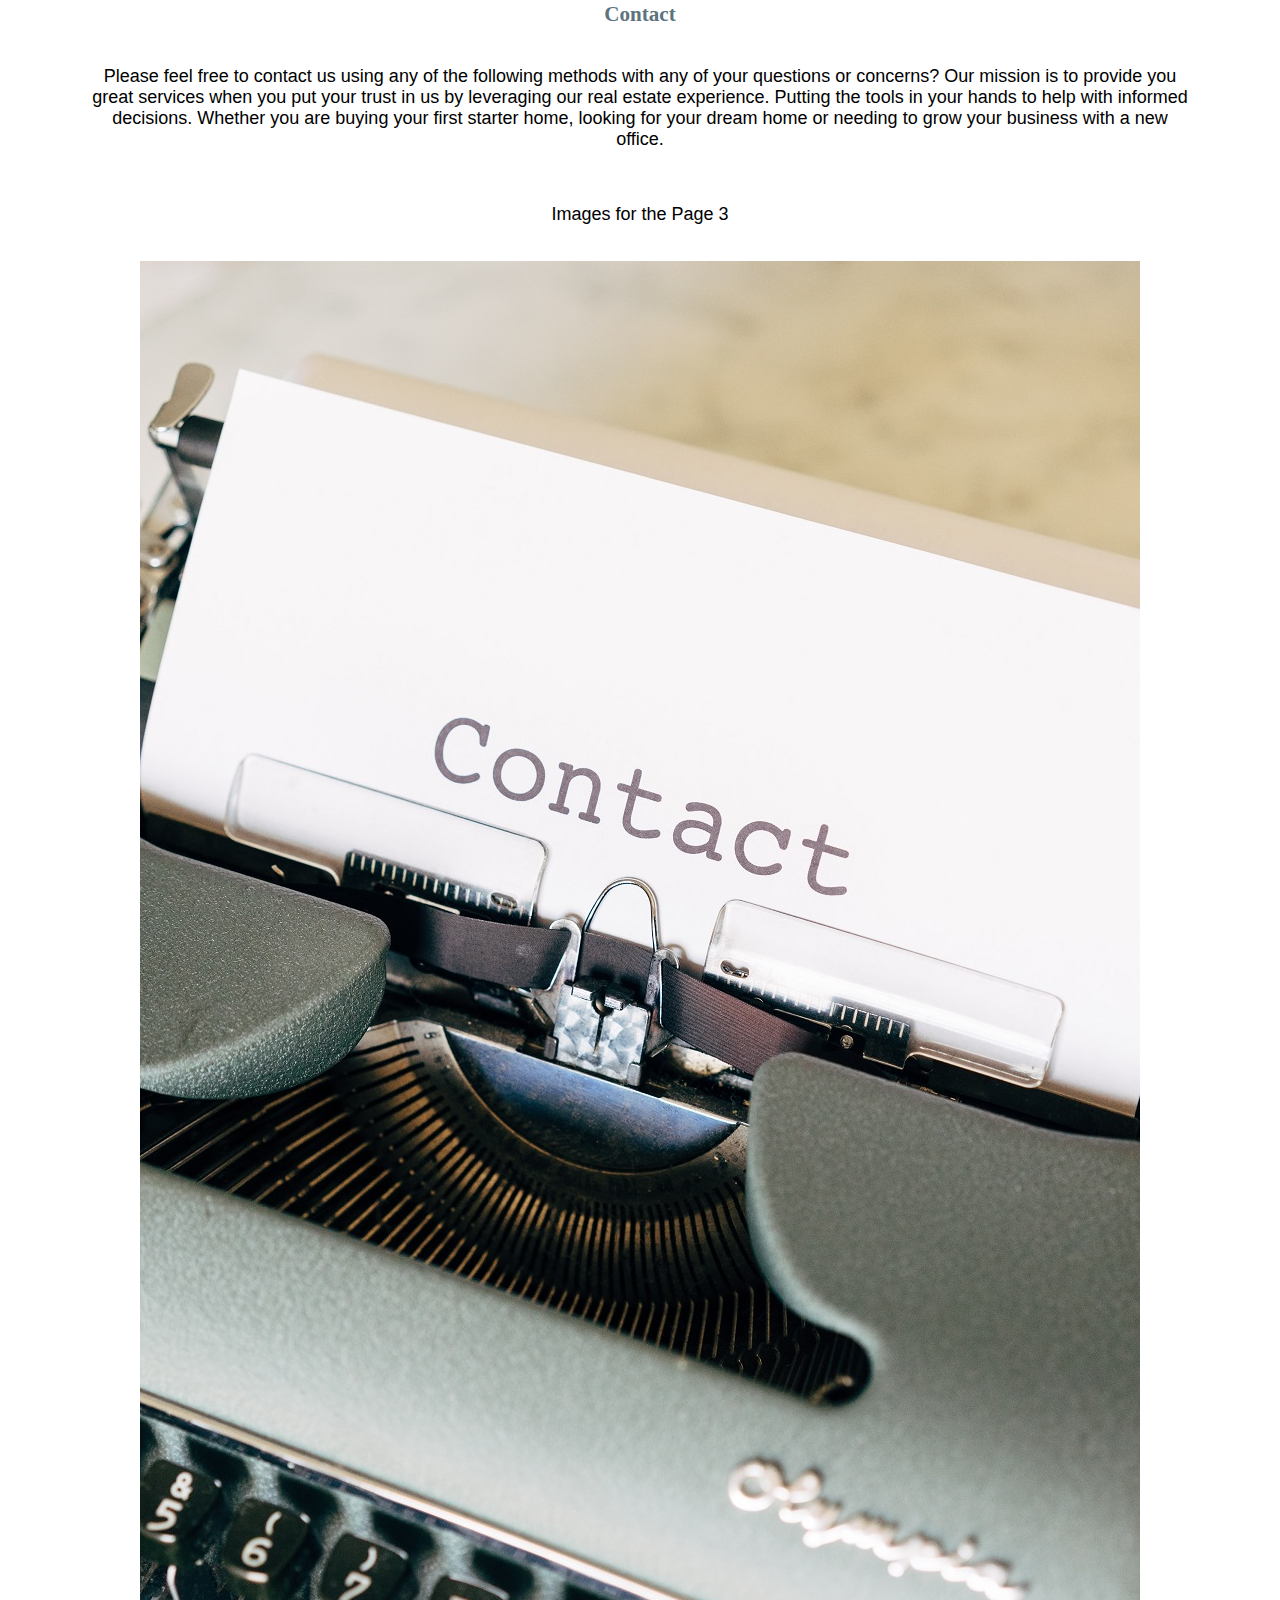
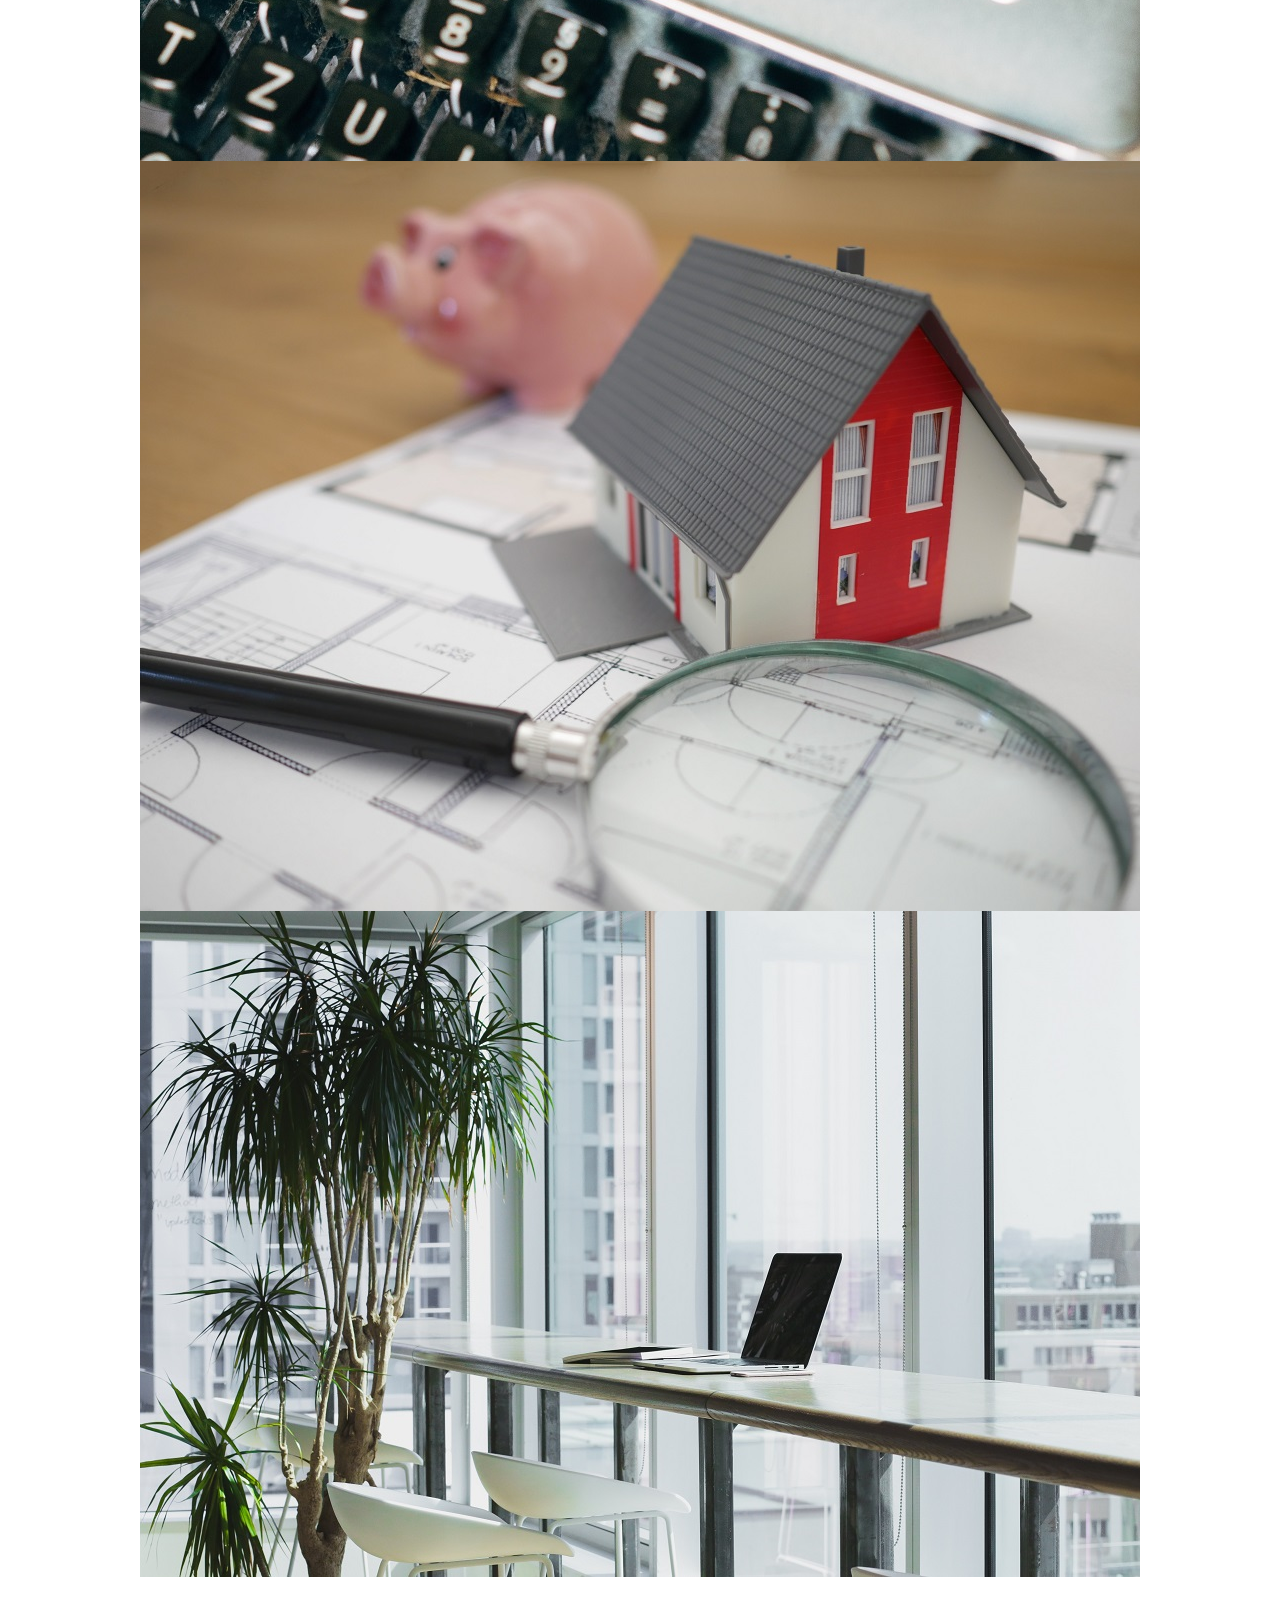
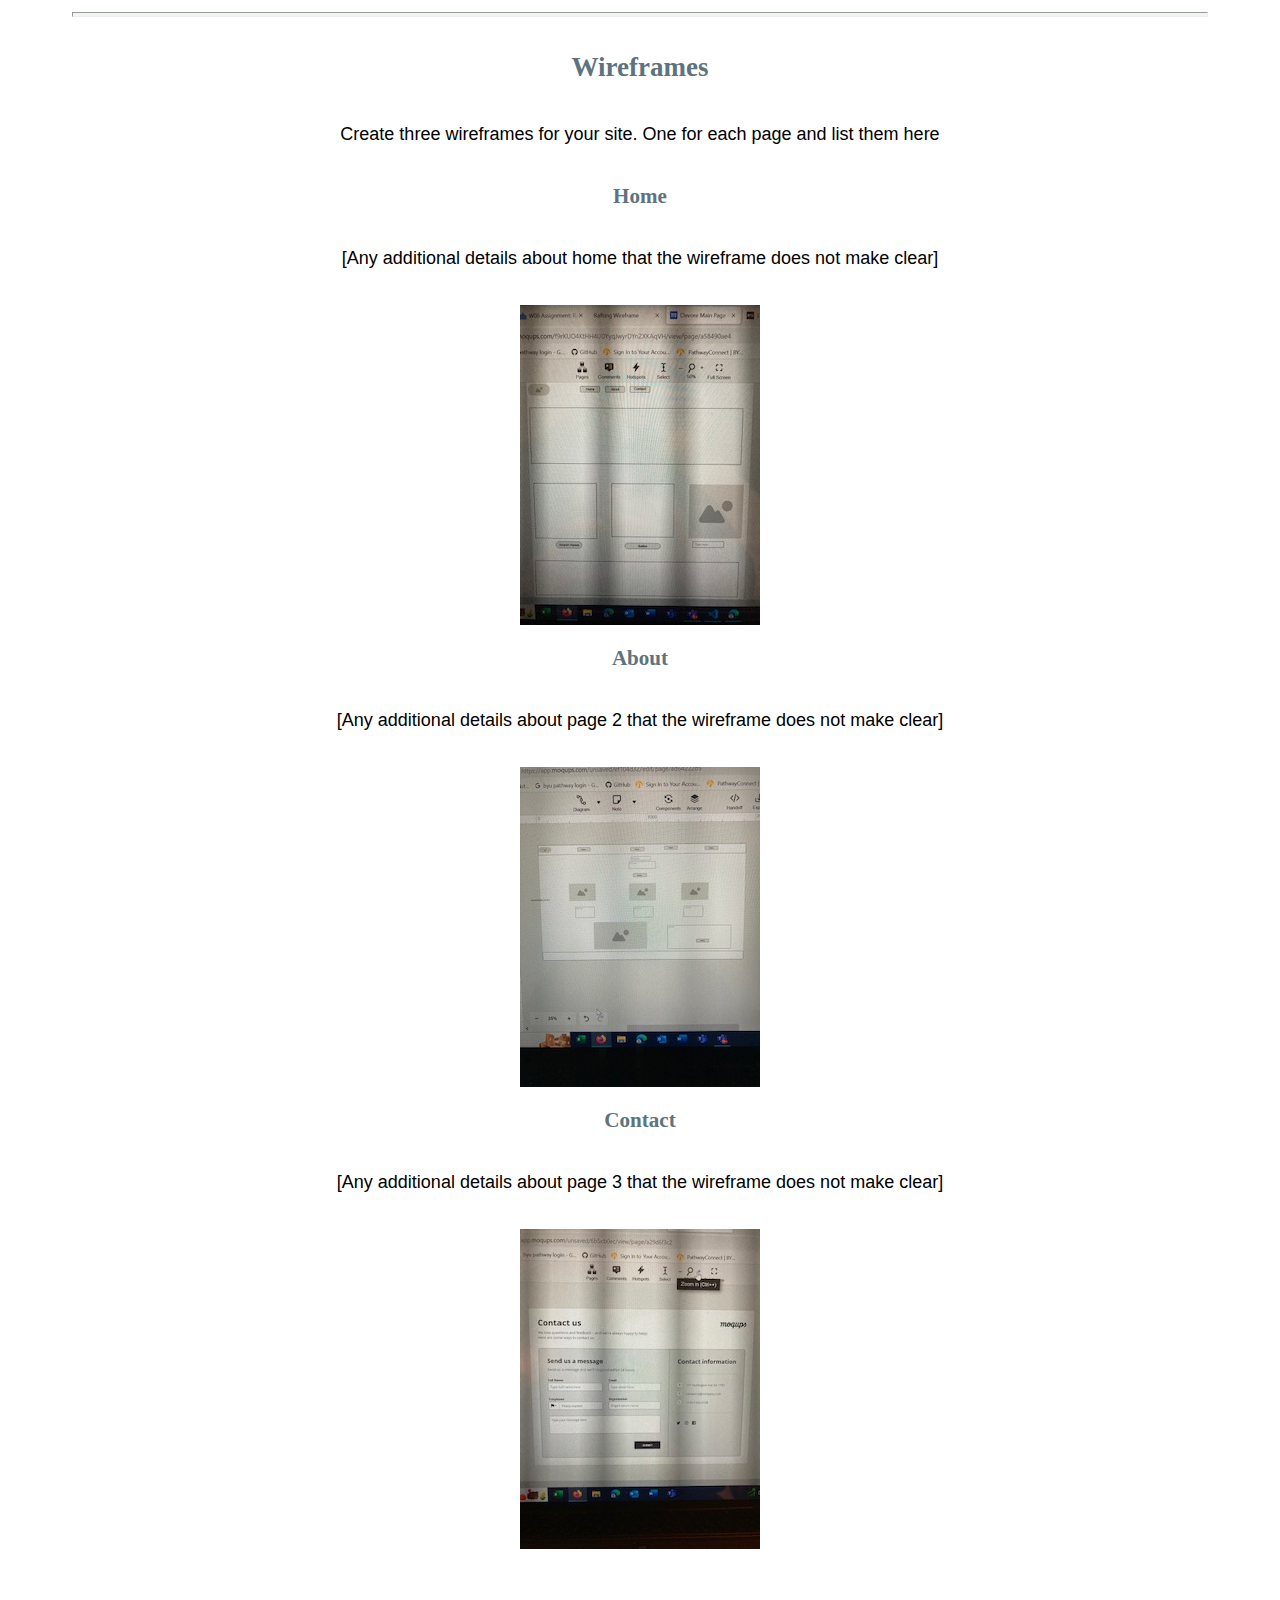
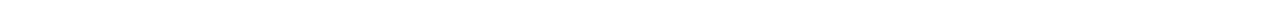
==== commit 97ff381b: "update" ====
--- a/devore/site-plan.html
+++ b/devore/site-plan.html
@@ -44,7 +44,7 @@
       <!--  The colors you choose for a website are one of the most important decisions you will make. Follow the instructions on the activity in iLearn then return and replace the color codes below with the hex color codes (the 6 digit numbers that show at the bottom of each color) for the colors you have chosen below.  You should have at least 2 colors but do not have to fill in all 4 if you do not need them.  -->
 
       <!-- Copy and paste the URL to your finished palette below Make sure to paste it into both spots -->
-      Palette URL: <a href="https://coolors.co/396e94-e7c24f-a43312-381d2a-aabd8c" target="_blank">https://coolors.co/396e94-e7c24f-a43312-381d2a-aabd8c</a>
+      Palette URL: <a href="https://coolors.co/5d737e-f0f7ee-90708c-ffffff-000000" target="_blank">https://coolors.co/5d737e-f0f7ee-90708c-ffffff-000000</a>
 
 
       <table class="colors">
@@ -187,7 +187,7 @@
       <p>         
         [Any additional details about page 2 that the wireframe does not make clear]
       </p>
-      <img src="images/aboutus.jpg" alt="page 2 wireframe">
+      <img src="images/Aboutwireframe.jpg" alt="page 2 wireframe">
 
       <h3>Contact</h3>
       <p>         
--- a/devore/styles/site-plan.css
+++ b/devore/styles/site-plan.css
@@ -0,0 +1,175 @@
+/* if you are using any Google fonts change the font names below to your fonts. 
+Any spaces in your font name should be replaced with a +. 
+Fonts are separated by a | */
+@import url('https://fonts.googleapis.com/css?family=IM+Fell+French+Canon+SC|Lato');
+
+:root {
+  /* change the values below to your colors from your palette */
+  --primary-color: #5d737e;
+  --secondary-color: #90708c;
+  --accent1-color: #f0f7ee;
+  --accent2-color: white;
+
+  /* change the values below to your chosen font(s) */
+  --heading-font: "Raleway";
+  --paragraph-font: Arial;
+
+  /* these colors below should be chosen from among your palette colors above */
+  --headline-color-on-white: #5d737e;  /* headlines on a white background */ 
+  --headline-color-on-color: white; /* headlines on a colored background */ 
+  --paragraph-color-on-white: #5d737e; /* paragraph text on a white background */ 
+  --paragraph-color-on-color: white; /* paragraph text on a colored background */ 
+  --paragraph-background-color: #5d737e;
+  --nav-link-color: #5d737e;
+  --nav-background-color: #5d737e;
+  --nav-hover-link-color: black;
+  --nav-hover-background-color: #396E94;
+}
+
+
+/*  Look around below...but DON'T CHANGE ANYTHING! */
+
+body {
+  max-width: 1200px;
+  margin: 0 auto;
+  padding: 4em;
+  font-size: 18px;
+  text-align: center;
+}
+img {
+  display: block;
+  margin: 0 auto;
+}
+h1, h2, h3, h4, h5, h6 {
+  font-family: var(--heading-font);
+  color: var(--headline-color-on-white);
+}
+h2 {
+  text-align: center;
+}
+hr {
+  height: 3px;
+  margin: 35px 0;
+  background: var(--accent1-color);
+}
+header {
+  padding: 1em;
+  text-align: center;
+  color: var(--paragraph-color-on-color);
+  background-color: var(--paragraph-background-color);
+}
+header > h1, header > h2 {
+  color: var(--headline-color-on-color);
+}
+
+p {
+  font-family: var(--paragraph-font);
+  color: var(--paragraph-color);
+  padding: 1em;
+}
+.colors {
+  width: 100%;
+  min-width: 350px;
+  margin: 30px auto;
+  text-align: center;
+}
+.colors th {
+  background-color: #f0f7ee;
+}
+.colors td{
+  width: 25%;
+  height: 3em;
+}
+
+.primary {
+  background-color: var(--primary-color);
+}
+.secondary {
+  background-color: var(--secondary-color);
+}
+.accent1 {
+  background-color: var(--accent1-color);
+}
+.accent2{
+  background-color: var(--accent2-color);
+}
+
+p.colored {
+  background-color: var(--paragraph-background-color);
+  color: var(--paragraph-color-on-color);
+}
+
+nav {
+  background-color: var(--nav-background-color);
+  line-height: 3em;
+  text-align: center;
+  font-size: 1.2em;
+}
+nav  {
+  list-style-type: none;
+  display: flex;
+
+}
+nav a {
+  padding:1em;
+  min-width: 120px;
+  text-decoration: none;
+  padding: 10px;
+
+}
+nav a:link, nav a:visited {
+  color: var(--nav-link-color);
+}
+nav a:hover {
+  color: var(--nav-hover-link-color);
+  background-color: var(--nav-hover-background-color);
+}
+
+.sitemap {
+  display: grid;
+  justify-content: center;
+
+  grid-template-columns: repeat(6, 15%);
+  grid-template-rows: 3em 1.5em 1.5em 3em;
+  grid-template-areas: ". . home home . ."
+    ". . . top . ."
+    ". left left right right ."
+    "page2 page2 . . page3 page3";
+}
+.sitemap > div {
+
+  text-align: center;
+
+}
+.sm-home {
+  grid-area: home;
+  background-color: #f0f7ee;
+  line-height: 3em;
+}
+.sm-page2 {
+  grid-area: page2;
+  background-color: #f0f7ee;
+  line-height: 3em;
+}
+.sm-page3 {
+  grid-area: page3;
+  background-color: #f0f7ee;
+  line-height: 3em;
+}
+
+.top {
+  grid-area: top;
+  border-left: 1px solid;
+}
+
+.left {
+  grid-area: left;
+  border-top: 1px solid;
+  border-left: 1px solid;
+}
+
+.right {
+  grid-area: right;
+  border-top: 1px solid;
+  border-right: 1px solid;
+}